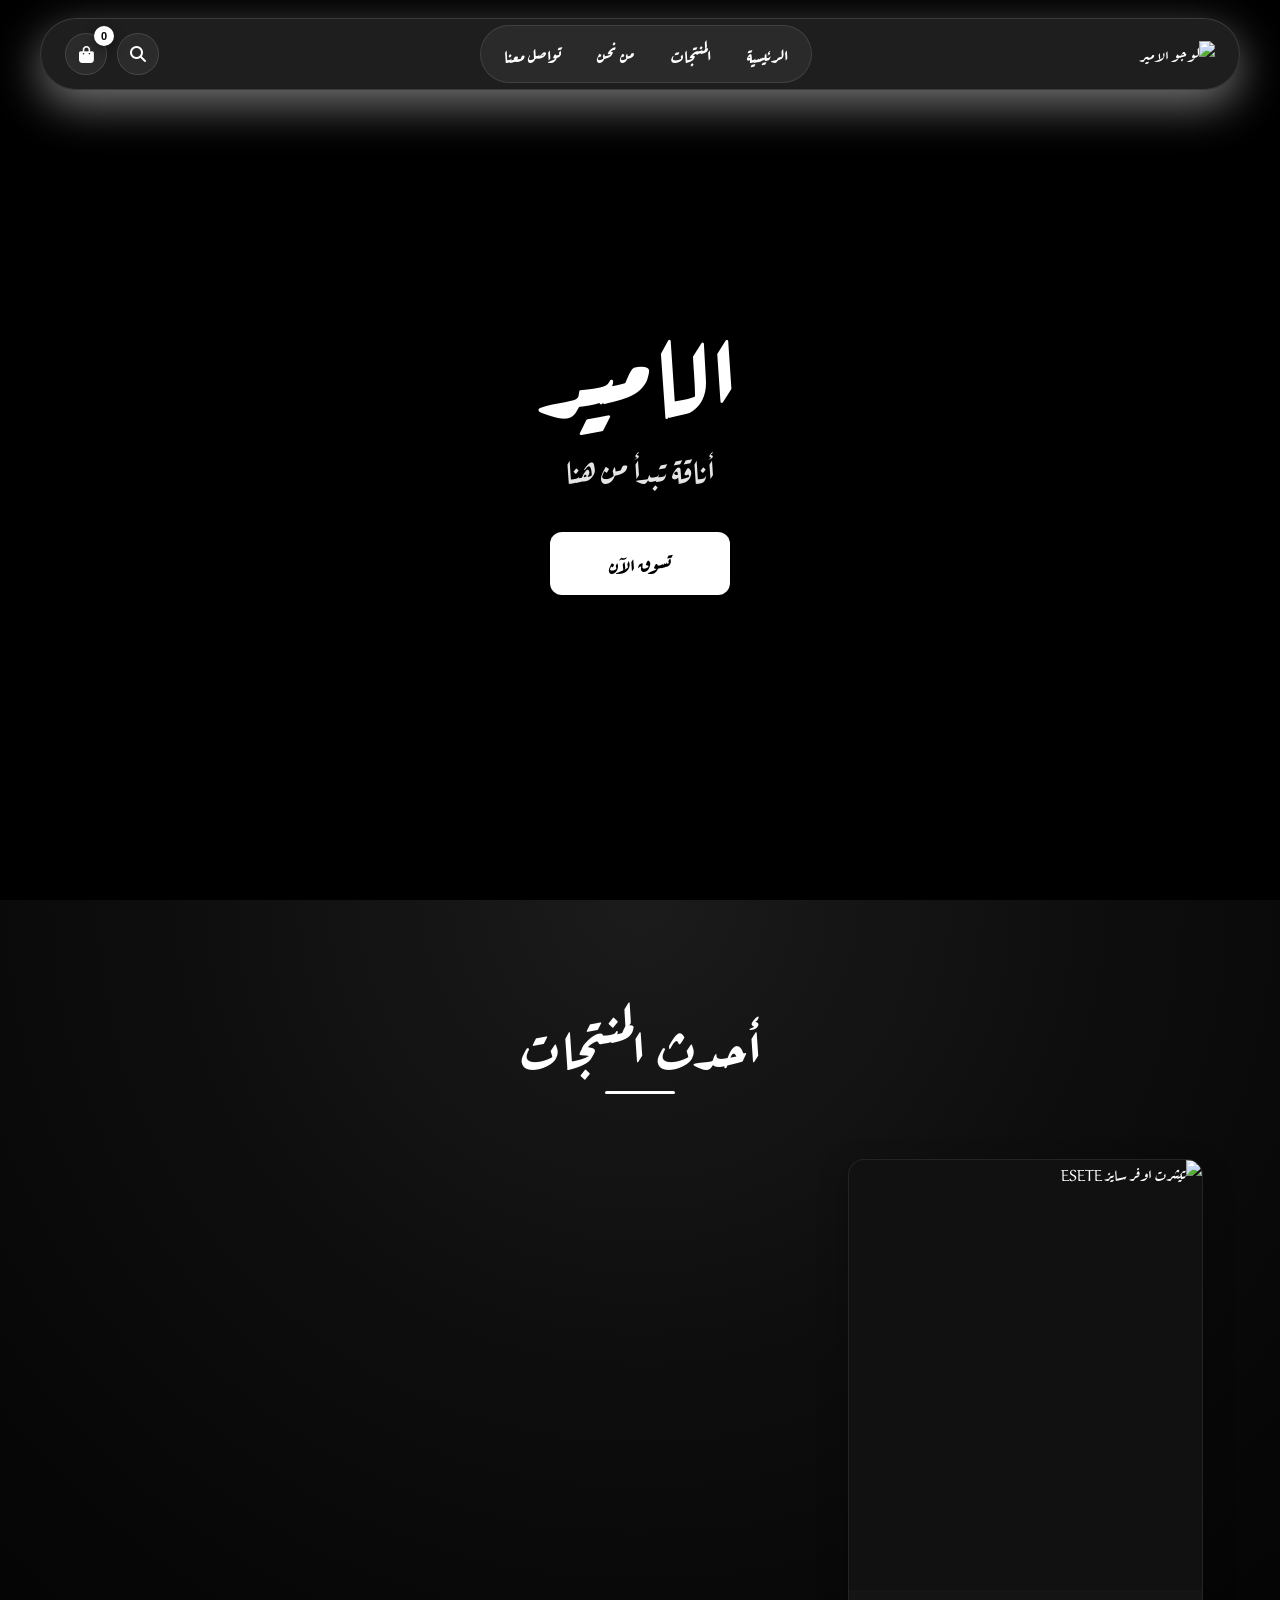
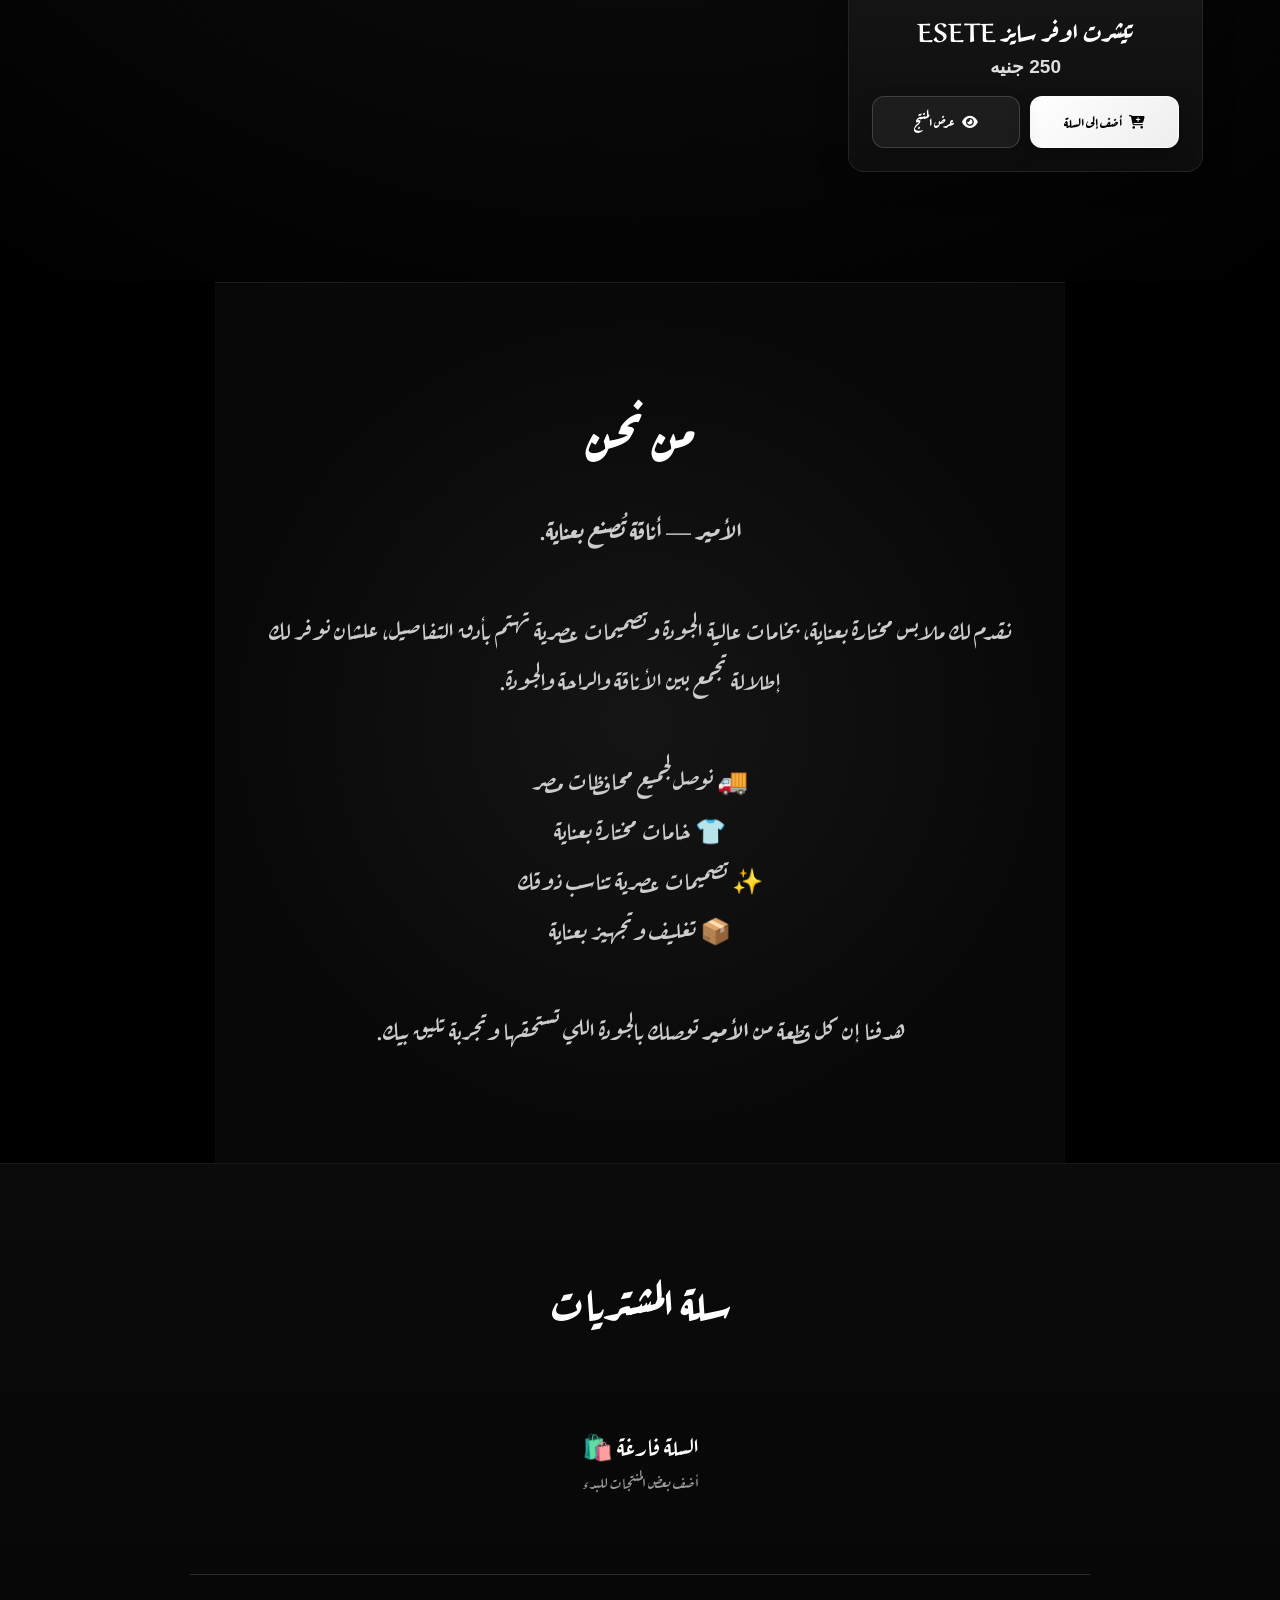
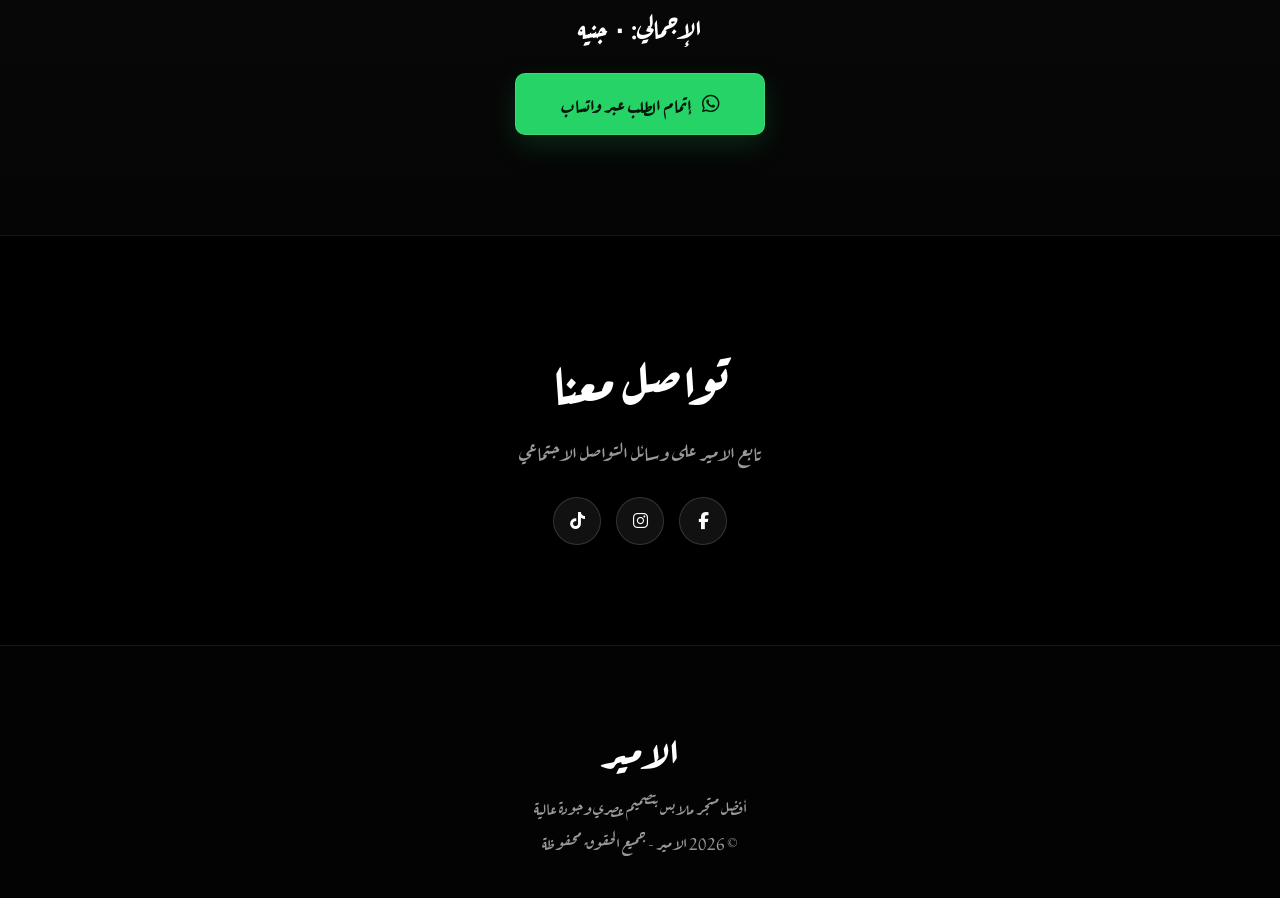
==== index.html @ 5ec3e388 "Add files via upload" ====
<!DOCTYPE html>
<html lang="ar" dir="rtl">

<head>

    <meta charset="UTF-8">

    <meta
        name="viewport"
        content="width=device-width, initial-scale=1.0"
    >

    <meta
        name="description"
        content="الامير - متجر ملابس عصري بجودة عالية"
    >

    <meta
        name="theme-color"
        content="#080808"
    >

    <title>الامير | متجر الملابس</title>


    <!-- ==================================================
         GOOGLE FONT
    =================================================== -->

    <link rel="preconnect" href="https://fonts.googleapis.com">

    <link
        rel="preconnect"
        href="https://fonts.gstatic.com"
        crossorigin
    >

    <link
        href="https://fonts.googleapis.com/css2?family=Aref+Ruqaa:wght@400;700&display=swap"
        rel="stylesheet"
    >


    <!-- ==================================================
         FONT AWESOME
    =================================================== -->

    <link
        rel="stylesheet"
        href="https://cdnjs.cloudflare.com/ajax/libs/font-awesome/6.5.2/css/all.min.css"
    >


    <!-- ==================================================
         CSS
    =================================================== -->

    <link
        rel="stylesheet"
        href="style.css"
    >


    <!-- ==================================================
         MODERN ENHANCEMENTS
    =================================================== -->

    <style>

        :root {
            scroll-behavior: smooth;
        }


        body {
            overflow-x: hidden;
        }


        /* ==================================================
           PRODUCT CARD
        ================================================== */

        .product-card {
            position: relative;
            overflow: hidden;

            transition:
                transform .25s ease,
                box-shadow .25s ease;
        }


        .product-card:hover {
            transform: translateY(-6px);

            box-shadow:
                0 14px 35px rgba(0, 0, 0, .16);
        }


        .product-card img {
            transition:
                transform .35s ease;
        }


        .product-card:hover img {
            transform: scale(1.035);
        }


        /* ==================================================
           PRODUCT ACTIONS
        ================================================== */

        .product-actions {

            display: flex;

            gap: 10px;

            width: 100%;

            margin-top: 15px;

        }


        .product-actions button,
        .product-actions a {

            flex: 1;

            min-width: 0;

            height: 46px;

            display: flex;

            align-items: center;

            justify-content: center;

            gap: 7px;

            border-radius: 12px;

            font-family: inherit;

            font-size: 14px;

            font-weight: 700;

            text-decoration: none;

            cursor: pointer;

            transition:
                transform .2s ease,
                box-shadow .2s ease,
                background .2s ease;

        }


        /* ==================================================
           ADD TO CART
        ================================================== */

        .add-product-btn {

            border: none;

            background: #0b0b0b;

            color: #fff;

        }


        .add-product-btn:hover {

            background: #222;

            transform: translateY(-2px);

            box-shadow:
                0 8px 20px rgba(0, 0, 0, .18);

        }


        /* ==================================================
           VIEW PRODUCT
        ================================================== */

        .view-product-btn {

            background: #f4f4f4;

            color: #111;

            border: 1px solid #ddd;

        }


        .view-product-btn:hover {

            background: #e9e9e9;

            transform: translateY(-2px);

            box-shadow:
                0 8px 20px rgba(0, 0, 0, .10);

        }


        /* ==================================================
           ACTIVE
        ================================================== */

        .product-actions button:active,
        .product-actions a:active {

            transform: scale(.97);

        }


        /* ==================================================
           CHECKOUT
        ================================================== */

        .checkout-btn {

            cursor: pointer;

            transition:
                transform .2s ease,
                filter .2s ease,
                box-shadow .2s ease;

        }


        .checkout-btn:hover {

            transform: translateY(-2px);

            filter: brightness(1.05);

        }


        .cart-section {

            scroll-margin-top: 90px;

        }


        /* ==================================================
           MOBILE
        ================================================== */

        @media (max-width: 700px) {

            header {

                gap: 10px;

            }


            nav {

                gap: 10px;

            }


            .product-grid {

                grid-template-columns:
                    repeat(2, minmax(0, 1fr));

            }

        }


        @media (max-width: 480px) {

            .product-grid {

                grid-template-columns: 1fr;

            }


            .product-actions {

                gap: 7px;

            }


            .product-actions button,
            .product-actions a {

                height: 43px;

                font-size: 12px;

                border-radius: 10px;

                gap: 5px;

            }

        }

    </style>

</head>


<body>


    <!-- ==================================================
         NAVBAR
    =================================================== -->

    <header>


        <!-- LOGO -->

        <div class="logo">

            <a href="index.html">

                <img
                    src="images/photo_2026-08-23_02-54-05-removebg-preview.png"
                    alt="لوجو الامير"
                >

            </a>

        </div>



        <!-- NAVIGATION -->

        <nav>

            <a href="index.html">
                الرئيسية
            </a>


            <a href="#products">
                المنتجات
            </a>


            <a href="#about">
                من نحن
            </a>


            <a href="#contact">
                تواصل معنا
            </a>

        </nav>



        <!-- ICONS -->

        <div class="icons">


            <!-- SEARCH -->

            <i
                class="fa-solid fa-magnifying-glass"
                id="searchIcon"
                title="بحث"
                role="button"
                tabindex="0"
            ></i>



            <!-- CART -->

            <div
                class="cart"
                id="cartIcon"
                title="سلة المشتريات"
            >

                <i class="fa-solid fa-bag-shopping"></i>

                <span id="count">
                    0
                </span>

            </div>


        </div>


    </header>



    <!-- ==================================================
         HERO
    =================================================== -->

    <section class="hero">

    <video autoplay muted loop playsinline class="hero-video">
        <!-- تم تغيير مسار الصورة إلى ملف فيديو حقيقي بصيغة mp4 -->
        <source src="assets/video/camal.mp4" type="video/mp4">
        متصفحك لا يدعم تشغيل الفيديو.
    </video>

    <div class="overlay"></div>

    <div class="hero-content">
        <h1>الامير</h1>
        <p>أناقة تبدأ من هنا</p>
        <a href="#products" id="shopBtn">تسوق الآن</a>
    </div>

</section>



    <!-- ==================================================
         PRODUCTS
    =================================================== -->

    <section
        id="products"
        class="products"
    >


        <h2>
            أحدث المنتجات
        </h2>



        <div class="product-grid">



            <!-- ==================================================
                 PRODUCT 1
            =================================================== -->

            <div
                class="product-card"
                data-product="1"
            >

                <img
                    src="images/me/photo_1_2026-08-23_13-13-40.jpg"
                    alt="تيشرت اوفر سايز ESETE "
                    loading="lazy"
                >


                <div class="product-info">


                    <h3>
                        تيشرت اوفر سايز ESETE
                    </h3>


                    <p class="price">
                        250 جنيه
                    </p>



                    <div class="product-actions">


                        <!-- ADD TO CART -->

                        <button
                            type="button"
                            class="add-product-btn"
                            data-product="1"
                        >

                            <i
                                class="fa-solid fa-cart-plus"
                            ></i>

                            أضف إلى السلة

                        </button>



                        <!-- VIEW PRODUCT -->

                        <a
                            href="product1.html?product=1"
                            class="view-product-btn"
                        >

                            <i
                                class="fa-solid fa-eye"
                            ></i>

                            عرض المنتج

                        </a>


                    </div>


                </div>


            </div>

            


                </div>


            </div>


        </div>


    </section>



    <!-- ==================================================
         ABOUT
    =================================================== -->

   

        <div class="about-content">


<section class="about-section" id="about">

    <div class="about-content">

        <h2>من نحن</h2>

        <p>
            <strong>الأمير — أناقة تُصنع بعناية.</strong>
            <br><br>

            نقدم لك ملابس مختارة بعناية، بخامات عالية الجودة
            وتصميمات عصرية تهتم بأدق التفاصيل، علشان نوفر لك
            إطلالة تجمع بين الأناقة والراحة والجودة.
            <br><br>

            🚚 نوصل لجميع محافظات مصر
            <br>
            👕 خامات مختارة بعناية
            <br>
            ✨ تصميمات عصرية تناسب ذوقك
            <br>
            📦 تغليف وتجهيز بعناية
            <br><br>

            هدفنا إن كل قطعة من <strong>الأمير</strong>
            توصلك بالجودة اللي تستحقها وتجربة تليق بيك.
        </p>

    </div>

</section>
        </div>


    </section>



    <!-- ==================================================
         CART
    =================================================== -->

    <section class="cart-section">


        <h2>
            سلة المشتريات
        </h2>


        <div id="cart-items"></div>



        <div class="cart-total">


            <h3>

                الإجمالي:

                <span id="total-price">
                    0
                </span>

                جنيه

            </h3>



            <button
                type="button"
                class="checkout-btn"
                id="checkoutWhatsapp"
            >

                <i
                    class="fa-brands fa-whatsapp"
                ></i>

                إتمام الطلب عبر واتساب

            </button>


        </div>


    </section>



    <!-- ==================================================
         CONTACT
    =================================================== -->

    <section
        id="contact"
        class="contact-section"
    >


        <h2>
            تواصل معنا
        </h2>


        <p>
            تابع الامير على وسائل التواصل الاجتماعي
        </p>



        <div class="social-links">


            <!-- FACEBOOK -->

            <a
                href="https://www.facebook.com/share/1AvV5Lpdi6/?mibextid=wwXIfr"
                target="_blank"
                rel="noopener noreferrer"
                aria-label="Facebook"
            >

                <i
                    class="fa-brands fa-facebook-f"
                ></i>

            </a>



            <!-- INSTAGRAM -->

            <a
                href="https://www.instagram.com/elamir.eg?igsi=MW84dXJ5YW5od2dqZQ%3D%3D&utm_source=qr"
                target="_blank"
                rel="noopener noreferrer"
                aria-label="Instagram"
            >

                <i
                    class="fa-brands fa-instagram"
                ></i>

            </a>



            <!-- TIKTOK -->

            <a
                href="https://www.tiktok.com/@prova_store"
                target="_blank"
                rel="noopener noreferrer"
                aria-label="TikTok"
            >

                <i
                    class="fa-brands fa-tiktok"
                ></i>

            </a>


        </div>


    </section>



    <!-- ==================================================
         FOOTER
    =================================================== -->

    <footer>


        <h3>
            الامير
        </h3>


        <p>
            أفضل متجر ملابس بتصميم عصري وجودة عالية
        </p>


        <p>
            © 2026 الامير - جميع الحقوق محفوظة
        </p>


    </footer>



    <!-- ==================================================
         JAVASCRIPT
    =================================================== -->

    <script src="./script.js"></script>


</body>

</html>
---- style.css ----
/* =========================================================
   الامير | متجر الملابس
   Modern Black Luxury Store - 2026
========================================================= */

@import url('https://fonts.googleapis.com/css2?family=Aref+Ruqaa:wght@400;700&display=swap');


/* =========================================================
   ROOT
========================================================= */

:root {
    --black: #000000;
    --black-2: #080808;
    --black-3: #0d0d0d;
    --black-4: #111111;
    --black-5: #1b1b1b;

    --white: #ffffff;
    --white-soft: #e5e5e5;
    --white-light: #f5f5f5;

    --gray: #999999;
    --gray-light: #bbbbbb;
    --gray-dark: #555555;

    --border-light: rgba(255, 255, 255, 0.08);
    --border-medium: rgba(255, 255, 255, 0.13);
    --border-strong: rgba(255, 255, 255, 0.25);

    --green: #25d366;
    --green-dark: #1ebe5d;

    --transition: 0.3s ease;
}


/* =========================================================
   RESET
========================================================= */

* {
    margin: 0;
    padding: 0;
    box-sizing: border-box;
}

html {
    scroll-behavior: smooth;
    scroll-padding-top: 110px;
}

body {
    direction: rtl;

    min-width: 320px;
    min-height: 100vh;

    overflow-x: hidden;

    background: var(--black);
    color: var(--white);

    font-family: "Aref Ruqaa", serif;
}

img,
video {
    display: block;
    max-width: 100%;
}

button,
input,
select,
textarea,
a {
    font: inherit;
    -webkit-tap-highlight-color: transparent;
}

button {
    border: none;
    background: transparent;
    color: inherit;
    cursor: pointer;
}

a {
    color: inherit;
    text-decoration: none;
}

button:focus-visible,
a:focus-visible,
input:focus-visible {
    outline: 2px solid var(--white);
    outline-offset: 3px;
}


/* =========================================================
   SELECTION
========================================================= */

::selection {
    background: var(--white);
    color: var(--black);
}


/* =========================================================
   SCROLLBAR
========================================================= */

::-webkit-scrollbar {
    width: 8px;
}

::-webkit-scrollbar-track {
    background: var(--black);
}

::-webkit-scrollbar-thumb {
    background: var(--gray-dark);
    border-radius: 20px;
}

::-webkit-scrollbar-thumb:hover {
    background: #888;
}


/* =========================================================
   NAVBAR
========================================================= */

header {
    position: fixed;

    top: 18px;
    right: 50%;

    width: min(94%, 1200px);
    height: 72px;

    z-index: 1000;

    display: flex;
    align-items: center;
    justify-content: space-between;

    padding: 0 24px;

    background: rgba(68, 68, 68, 0.452);

    border: 1px solid rgba(255, 255, 255, 0.13);

    border-radius: 50px;

    backdrop-filter: blur(20px);
    -webkit-backdrop-filter: blur(20px);

    box-shadow:
        0 15px 45px rgba(255, 255, 255, 0.45);

    transform: translateX(50%);

    transition:
        background var(--transition),
        box-shadow var(--transition),
        border-color var(--transition);
}

header:hover {
    background: rgba(8, 8, 8, 0.86);
    border-color: rgba(255, 255, 255, 0.18);
}


/* =========================================================
   LOGO
========================================================= */

.logo {
    display: flex;
    align-items: center;
    justify-content: center;

    flex-shrink: 0;
}

.logo a {
    display: flex;
    align-items: center;
    justify-content: center;
}

.logo img {
    width: 82px;
    max-height: 58px;

    object-fit: contain;

    transition:
        transform var(--transition),
        opacity var(--transition);
}

.logo img:hover {
    transform: scale(1.08);
    opacity: 0.9;
}


/* =========================================================
   NAVIGATION
========================================================= */

nav {
    display: flex;
    align-items: center;
    justify-content: center;

    gap: 4px;

    padding: 5px 7px;

    background: rgba(255, 255, 255, 0.055);

    border: 1px solid rgba(255, 255, 255, 0.1);

    border-radius: 40px;
}

nav a {
    display: flex;
    align-items: center;
    justify-content: center;

    padding: 9px 16px;

    color: var(--white);

    font-size: 18px;
    font-weight: 700;

    white-space: nowrap;

    border-radius: 30px;

    transition:
        background var(--transition),
        color var(--transition),
        transform var(--transition);
}

nav a:hover {
    background: var(--white);
    color: var(--black);

    transform: translateY(-1px);
}


/* =========================================================
   HEADER ICONS
========================================================= */

.icons {
    display: flex;
    align-items: center;

    gap: 10px;

    flex-shrink: 0;
}


/* Search icon from HTML */

#searchIcon {
    position: relative;

    width: 42px;
    height: 42px;

    display: flex;
    align-items: center;
    justify-content: center;

    background: rgba(255, 255, 255, 0.06);

    color: var(--white);

    border: 1px solid var(--border-medium);

    border-radius: 50%;

    cursor: pointer;

    transition:
        background var(--transition),
        color var(--transition),
        transform var(--transition),
        border-color var(--transition);
}

#searchIcon:hover {
    background: var(--white);
    color: var(--black);

    border-color: var(--white);

    transform: translateY(-2px);
}


/* Cart */

.cart {
    position: relative;

    width: 42px;
    height: 42px;

    display: flex;
    align-items: center;
    justify-content: center;

    background: rgba(255, 255, 255, 0.06);

    color: var(--white);

    border: 1px solid var(--border-medium);

    border-radius: 50%;

    cursor: pointer;

    transition:
        background var(--transition),
        color var(--transition),
        transform var(--transition),
        border-color var(--transition);
}

.cart:hover {
    background: var(--white);
    color: var(--black);

    border-color: var(--white);

    transform: translateY(-2px);
}

#searchIcon i,
.cart i {
    font-size: 17px;
}


/* =========================================================
   CART COUNT
========================================================= */

#count {
    position: absolute;

    top: -8px;
    right: -8px;

    min-width: 20px;
    height: 20px;

    padding: 0 5px;

    display: flex;
    align-items: center;
    justify-content: center;

    background: var(--white);
    color: var(--black);

    border-radius: 50%;

    font-family: Arial, sans-serif;

    font-size: 11px;
    font-weight: 700;

    line-height: 1;

    box-shadow:
        0 4px 12px rgba(0, 0, 0, 0.4);
}


/* =========================================================
   HERO
========================================================= */

.hero {
    position: relative;

    width: 100%;
    height: 100vh;

    min-height: 650px;

    overflow: hidden;

    display: flex;
    align-items: center;
    justify-content: center;

    text-align: center;

    background: var(--black);
}


/* =========================================================
   HERO VIDEO
========================================================= */

.hero-video {
    position: absolute;

    inset: 0;

    width: 100%;
    height: 100%;

    object-fit: cover;

    z-index: 0;
}


/* =========================================================
   HERO OVERLAY
========================================================= */

.overlay {
    position: absolute;

    inset: 0;

    z-index: 1;

    background:
        linear-gradient(
            to bottom,
            rgba(0, 0, 0, 0.25) 0%,
            rgba(0, 0, 0, 0.45) 45%,
            rgba(0, 0, 0, 0.94) 100%
        );
}


/* =========================================================
   HERO CONTENT
========================================================= */

.hero-content {
    position: relative;

    z-index: 2;

    width: min(90%, 900px);

    padding: 20px;

    animation:
        heroFade 1.2s ease both;
}

.hero-content h1 {
    margin-bottom: 20px;

    color: var(--white);

    font-size: clamp(65px, 9vw, 130px);

    line-height: 1;

    font-weight: 700;

    letter-spacing: 3px;

    text-shadow:
        0 7px 35px rgba(0, 0, 0, 0.9);
}

.hero-content p {
    margin-bottom: 38px;

    color: var(--white-soft);

    font-size: clamp(22px, 3vw, 34px);
}


/* =========================================================
   SHOP BUTTON
========================================================= */

#shopBtn {
    display: inline-flex;
    align-items: center;
    justify-content: center;

    min-width: 180px;

    padding: 15px 45px;

    background: var(--white);
    color: var(--black);

    border-radius: 12px;

    font-size: 21px;
    font-weight: 700;

    box-shadow:
        0 12px 35px rgba(0, 0, 0, 0.4);

    transition:
        transform var(--transition),
        background var(--transition),
        color var(--transition),
        box-shadow var(--transition);
}

#shopBtn:hover {
    transform: translateY(-4px);

    background: var(--black-5);
    color: var(--white);

    box-shadow:
        0 18px 40px rgba(0, 0, 0, 0.55);
}

#shopBtn:active {
    transform: scale(0.96);
}


/* =========================================================
   PRODUCTS SECTION
========================================================= */

.products {
    padding: 110px 6%;

    background:
        radial-gradient(
            circle at top,
            #1b1b1b 0%,
            var(--black-3) 42%,
            var(--black) 100%
        );
}

.products h2 {
    position: relative;

    margin-bottom: 65px;

    text-align: center;

    color: var(--white);

    font-size: clamp(35px, 5vw, 55px);

    line-height: 1.2;
}

.products h2::after {
    content: "";

    display: block;

    width: 70px;
    height: 3px;

    margin: 15px auto 0;

    background: var(--white);

    border-radius: 10px;
}


/* =========================================================
   PRODUCT GRID
========================================================= */

.product-grid {
    width: 100%;
    max-width: 1400px;

    margin: 0 auto;

    display: grid;

    grid-template-columns:
        repeat(3, minmax(0, 1fr));

    gap: 30px;
}


/* =========================================================
   PRODUCT CARD
========================================================= */

.product-card {
    position: relative;

    min-width: 0;

    overflow: hidden;

    isolation: isolate;

    background: var(--black-4);

    border: 1px solid var(--border-light);

    border-radius: 16px;

    box-shadow:
        0 10px 30px rgba(0, 0, 0, 0.3);

    transition:
        transform 0.4s ease,
        border-color 0.4s ease,
        box-shadow 0.4s ease;
}

.product-card:hover {
    transform: translateY(-9px);

    border-color: var(--border-strong);

    box-shadow:
        0 22px 55px rgba(0, 0, 0, 0.58);
}


/* Card border glow */

.product-card::after {
    content: "";

    position: absolute;

    inset: 0;

    z-index: 4;

    border-radius: inherit;

    pointer-events: none;

    opacity: 0;

    box-shadow:
        inset 0 0 0 1px rgba(255, 255, 255, 0.16);

    transition: opacity var(--transition);
}

.product-card:hover::after {
    opacity: 1;
}


/* =========================================================
   PRODUCT IMAGE
========================================================= */

.product-card > img {
    width: 100%;
    height: 430px;

    object-fit: cover;

    transition:
        transform 0.6s ease,
        filter 0.6s ease;
}

.product-card:hover > img {
    transform: scale(1.055);

    filter: brightness(0.87);
}


/* =========================================================
   PRODUCT INFO
========================================================= */

.product-info {
    position: relative;

    z-index: 5;

    padding: 23px;

    text-align: center;

    background:
        linear-gradient(
            to bottom,
            #151515,
            #0d0d0d
        );
}

.product-info h3 {
    margin-bottom: 8px;

    color: var(--white);

    font-size: 26px;

    line-height: 1.3;
}

.price {
    margin-bottom: 18px;

    color: #dddddd;

    font-family: Arial, sans-serif;

    font-size: 19px;
    font-weight: 700;
}


/* =========================================================
   PRODUCT ACTIONS
   NEW HTML
   زر أضف للسلة + زر عرض المنتج
========================================================= */

.product-actions {
    width: 100%;

    display: flex;
    align-items: stretch;

    gap: 10px;

    margin-top: 12px;
}


/* =========================================================
   BOTH PRODUCT BUTTONS
========================================================= */

.product-actions button,
.product-actions a {
    position: relative;

    flex: 1;

    min-width: 0;
    min-height: 52px;

    display: flex;
    align-items: center;
    justify-content: center;

    gap: 7px;

    padding: 10px 12px;

    overflow: hidden;

    border-radius: 11px;

    font-size: 16px;
    font-weight: 700;

    cursor: pointer;

    transition:
        transform 0.25s ease,
        background 0.25s ease,
        color 0.25s ease,
        border-color 0.25s ease,
        box-shadow 0.25s ease;
}


/* =========================================================
   ADD TO CART BUTTON
========================================================= */

.product-actions .add-product-btn {
    background:
        linear-gradient(
            135deg,
            #ffffff,
            #eeeeee
        );

    color: var(--black);

    border: 1px solid rgba(255, 255, 255, 0.75);

    box-shadow:
        0 7px 20px rgba(0, 0, 0, 0.3);
}

.product-actions .add-product-btn:hover {
    background:
        linear-gradient(
            135deg,
            #1e1e1e,
            #080808
        );

    color: var(--white);

    border-color:
        rgba(255, 255, 255, 0.5);

    transform: translateY(-3px);

    box-shadow:
        0 12px 28px rgba(0, 0, 0, 0.5);
}

.product-actions .add-product-btn:active {
    transform: scale(0.97);
}

.product-actions .add-product-btn i {
    transition:
        transform 0.25s ease;
}

.product-actions .add-product-btn:hover i {
    transform:
        scale(1.1)
        translateX(-2px);
}


/* =========================================================
   VIEW PRODUCT BUTTON
========================================================= */

.product-actions .view-product-btn {
    background:
        rgba(255, 255, 255, 0.055);

    color: var(--white);

    border:
        1px solid rgba(255, 255, 255, 0.16);

    box-shadow:
        0 7px 20px rgba(0, 0, 0, 0.2);
}

.product-actions .view-product-btn:hover {
    background: var(--white);

    color: var(--black);

    border-color: var(--white);

    transform: translateY(-3px);

    box-shadow:
        0 12px 28px rgba(0, 0, 0, 0.35);
}

.product-actions .view-product-btn:active {
    transform: scale(0.97);
}

.product-actions .view-product-btn i {
    transition:
        transform 0.25s ease;
}

.product-actions .view-product-btn:hover i {
    transform: scale(1.1);
}


/* =========================================================
   CART SECTION
========================================================= */

.cart-section {
    padding: 100px 6%;

    background:
        linear-gradient(
            180deg,
            #0b0b0b,
            #050505
        );

    border-top:
        1px solid var(--border-light);

    scroll-margin-top: 90px;
}

.cart-section h2 {
    margin-bottom: 45px;

    text-align: center;

    color: var(--white);

    font-size: 45px;
}

#cart-items {
    width: 100%;
    max-width: 900px;

    min-height: 80px;

    margin: 0 auto;

    padding: 10px;
}


/* =========================================================
   CART ITEM
========================================================= */

.cart-item {
    display: flex;
    align-items: center;
    justify-content: space-between;

    gap: 20px;

    padding: 15px;
    margin-bottom: 15px;

    background: var(--black-4);

    border:
        1px solid var(--border-light);

    border-radius: 12px;

    box-shadow:
        0 5px 20px rgba(0, 0, 0, 0.3);

    transition:
        border-color var(--transition),
        transform var(--transition);
}

.cart-item:hover {
    border-color: rgba(255, 255, 255, 0.16);
}


/* =========================================================
   CART PRODUCT
========================================================= */

.cart-product {
    display: flex;
    align-items: center;

    gap: 15px;

    min-width: 0;
}

.cart-product img {
    flex-shrink: 0;

    width: 75px;
    height: 75px;

    object-fit: cover;

    border-radius: 9px;

    border:
        1px solid rgba(255, 255, 255, 0.08);
}

.cart-product h3 {
    margin-bottom: 5px;

    color: var(--white);

    font-size: 20px;
}

.cart-product p {
    color: var(--gray-light);

    font-family: Arial, sans-serif;
}


/* =========================================================
   CART CONTROLS
========================================================= */

.cart-controls {
    display: flex;
    align-items: center;

    gap: 10px;

    flex-shrink: 0;
}

.quantity-btn,
.remove-btn {
    display: flex;
    align-items: center;
    justify-content: center;

    cursor: pointer;

    transition:
        background var(--transition),
        color var(--transition),
        transform var(--transition);
}


/* =========================================================
   QUANTITY BUTTON
========================================================= */

.quantity-btn {
    width: 32px;
    height: 32px;

    background: var(--white);

    color: var(--black);

    border-radius: 7px;

    font-family: Arial, sans-serif;

    font-size: 18px;
    font-weight: 700;
}

.quantity-btn:hover {
    background: #cccccc;
}

.quantity-btn:active {
    transform: scale(0.9);
}


/* =========================================================
   QUANTITY NUMBER
========================================================= */

.cart-controls span {
    min-width: 25px;

    text-align: center;

    color: var(--white);

    font-family: Arial, sans-serif;
}


/* =========================================================
   REMOVE BUTTON
========================================================= */

.remove-btn {
    width: 35px;
    height: 35px;

    margin-right: 8px;

    background: #1c1c1c;

    color: var(--white);

    border-radius: 7px;
}

.remove-btn:hover {
    background: var(--white);

    color: var(--black);
}


/* =========================================================
   EMPTY CART
========================================================= */

.empty-cart {
    padding: 35px;

    text-align: center;

    color: var(--gray);
}

.empty-cart p {
    margin-bottom: 5px;

    color: var(--white);

    font-size: 25px;
}


/* =========================================================
   CART TOTAL
========================================================= */

.cart-total {
    width: 100%;
    max-width: 900px;

    margin: 35px auto 0;

    padding-top: 30px;

    text-align: center;

    border-top:
        1px solid rgba(255, 255, 255, 0.15);
}

.cart-total h3 {
    margin-bottom: 25px;

    color: var(--white);

    font-size: 27px;
}

#total-price {
    font-family: Arial, sans-serif;
}


/* =========================================================
   WHATSAPP CHECKOUT
========================================================= */

.checkout-btn {
    min-width: 250px;

    display: inline-flex;
    align-items: center;
    justify-content: center;

    gap: 10px;

    padding: 15px 35px;

    background: var(--green);

    color: #06170b;

    border:
        1px solid rgba(255, 255, 255, 0.12);

    border-radius: 10px;

    font-size: 19px;
    font-weight: 700;

    cursor: pointer;

    box-shadow:
        0 10px 28px rgba(37, 211, 102, 0.17);

    transition:
        transform var(--transition),
        background var(--transition),
        color var(--transition),
        box-shadow var(--transition);
}

.checkout-btn i {
    font-size: 20px;
}

.checkout-btn:hover {
    background: var(--green-dark);

    color: var(--white);

    transform: translateY(-3px);

    box-shadow:
        0 15px 35px rgba(37, 211, 102, 0.27);
}

.checkout-btn:active {
    transform: scale(0.97);
}


/* =========================================================
   SEARCH
========================================================= */

.search-box {
    position: fixed;

    inset: 0;

    z-index: 2000;

    display: flex;
    align-items: flex-start;
    justify-content: center;

    padding-top: 120px;

    background:
        rgba(0, 0, 0, 0.96);

    backdrop-filter: blur(12px);

    -webkit-backdrop-filter: blur(12px);
}

.search-inner {
    width: min(600px, 90%);

    display: flex;
    align-items: center;

    gap: 10px;
}

.search-inner input {
    flex: 1;

    width: 100%;
    height: 55px;

    padding: 0 20px;

    outline: none;

    background: var(--black-4);

    color: var(--white);

    border:
        1px solid #444;

    border-radius: 9px;

    font-size: 19px;
}

.search-inner input::placeholder {
    color: #888;
}

.search-inner input:focus {
    border-color: var(--white);
}


/* =========================================================
   CLOSE SEARCH
========================================================= */

#closeSearch {
    width: 55px;
    height: 55px;

    display: flex;
    align-items: center;
    justify-content: center;

    flex-shrink: 0;

    background: var(--white);

    color: var(--black);

    border-radius: 9px;

    font-size: 20px;

    cursor: pointer;

    transition:
        background var(--transition),
        color var(--transition),
        transform var(--transition);
}

#closeSearch:hover {
    background: #222;

    color: var(--white);

    transform: rotate(3deg);
}


/* =========================================================
   ABOUT
========================================================= */

.about-section {
    padding: 110px 6%;

    text-align: center;

    background:
        radial-gradient(
            circle at center,
            #151515,
            #080808 70%
        );

    border-top:
        1px solid var(--border-light);
}

.about-content {
    width: min(850px, 100%);

    margin: 0 auto;
}

.about-content h2 {
    margin-bottom: 25px;

    color: var(--white);

    font-size: clamp(38px, 5vw, 55px);
}

.about-content p {
    color: #ccc;

    font-size: clamp(19px, 2.5vw, 25px);

    line-height: 2;
}


/* =========================================================
   CONTACT
========================================================= */

.contact-section {
    padding: 100px 6%;

    text-align: center;

    background: var(--black);

    border-top:
        1px solid var(--border-light);
}

.contact-section h2 {
    margin-bottom: 15px;

    color: var(--white);

    font-size: clamp(38px, 5vw, 55px);
}

.contact-section > p {
    color: var(--gray);

    font-size: 20px;
}


/* =========================================================
   SOCIAL LINKS
========================================================= */

.social-links {
    display: flex;
    align-items: center;
    justify-content: center;

    gap: 15px;

    margin-top: 30px;
}

.social-links a {
    width: 48px;
    height: 48px;

    display: flex;
    align-items: center;
    justify-content: center;

    background: var(--black-4);

    color: var(--white);

    border:
        1px solid rgba(255, 255, 255, 0.15);

    border-radius: 50%;

    font-family: Arial, sans-serif;

    font-size: 17px;

    transition:
        background var(--transition),
        color var(--transition),
        transform var(--transition),
        border-color var(--transition);
}

.social-links a:hover {
    background: var(--white);

    color: var(--black);

    border-color: var(--white);

    transform: translateY(-5px);
}


/* =========================================================
   FOOTER
========================================================= */

footer {
    padding: 70px 20px 35px;

    text-align: center;

    background: #030303;

    border-top:
        1px solid var(--border-light);
}

footer h3 {
    margin-bottom: 12px;

    color: var(--white);

    font-size: 42px;
}

footer p {
    margin: 8px 0;

    color: var(--gray);

    font-size: 17px;
}


/* =========================================================
   ANIMATION
========================================================= */

@keyframes heroFade {

    from {
        opacity: 0;

        transform:
            translateY(35px);
    }

    to {
        opacity: 1;

        transform:
            translateY(0);
    }
}


/* =========================================================
   TABLET
========================================================= */

@media (max-width: 1000px) {

    header {
        width: 94%;

        padding: 0 20px;
    }

    nav {
        gap: 3px;
    }

    nav a {
        padding: 8px 12px;

        font-size: 16px;
    }

    .product-grid {
        grid-template-columns:
            repeat(2, minmax(0, 1fr));

        gap: 25px;
    }

    .product-card > img {
        height: 400px;
    }
}


/* =========================================================
   MOBILE
========================================================= */

@media (max-width: 700px) {

    header {
        top: 10px;

        width: 95%;
        height: 64px;

        padding: 0 12px;

        display: grid;

        grid-template-columns:
            auto minmax(0, 1fr) auto;

        gap: 8px;

        border-radius: 40px;
    }


    /* Logo */

    .logo img {
        width: 62px;

        max-height: 48px;
    }


    /* Navigation */

    nav {
        min-width: 0;

        overflow-x: auto;

        justify-content: flex-start;

        gap: 2px;

        padding: 4px;

        scrollbar-width: none;
    }

    nav::-webkit-scrollbar {
        display: none;
    }

    nav a {
        flex: 0 0 auto;

        padding: 7px 8px;

        font-size: 13px;
    }


    /* Icons */

    .icons {
        gap: 7px;
    }

    #searchIcon,
    .cart {
        width: 37px;
        height: 37px;
    }

    #searchIcon i,
    .cart i {
        font-size: 15px;
    }

    #count {
        top: -7px;
        right: -7px;

        min-width: 17px;
        height: 17px;

        font-size: 9px;
    }


    /* Hero */

    .hero {
        min-height: 600px;

        height: 100svh;
    }

    .hero-content {
        width: 95%;
    }

    .hero-content h1 {
        font-size: 70px;
    }

    .hero-content p {
        margin-bottom: 30px;

        font-size: 23px;
    }

    #shopBtn {
        padding: 13px 35px;

        font-size: 18px;
    }


    /* Products */

    .products {
        padding: 75px 18px;
    }

    .products h2 {
        margin-bottom: 40px;
    }

    .product-grid {
        grid-template-columns: 1fr;

        gap: 25px;
    }

    .product-card > img {
        height: 430px;
    }


    /* Product buttons */

    .product-actions {
        gap: 8px;
    }

    .product-actions button,
    .product-actions a {
        min-height: 50px;

        padding:
            9px 8px;

        font-size: 15px;

        border-radius: 10px;
    }


    /* Cart */

    .cart-section {
        padding: 70px 18px;
    }

    .cart-section h2 {
        font-size: 38px;
    }

    .cart-item {
        flex-direction: column;

        align-items: stretch;
    }

    .cart-product {
        width: 100%;
    }

    .cart-controls {
        justify-content: center;
    }

    .checkout-btn {
        width: 100%;

        max-width: 360px;

        min-width: 0;
    }


    /* About */

    .about-section {
        padding: 80px 18px;
    }


    /* Contact */

    .contact-section {
        padding: 75px 18px;
    }


    /* Footer */

    footer h3 {
        font-size: 35px;
    }
}


/* =========================================================
   SMALL MOBILE
========================================================= */

@media (max-width: 450px) {

    header {
        width: 96%;

        height: 60px;

        padding: 0 8px;
    }

    .logo img {
        width: 52px;
    }

    nav {
        gap: 1px;
    }

    nav a {
        padding: 6px 7px;

        font-size: 12px;
    }

    .icons {
        gap: 6px;
    }

    #searchIcon,
    .cart {
        width: 35px;
        height: 35px;
    }

    #searchIcon i,
    .cart i {
        font-size: 14px;
    }


    /* Hero */

    .hero {
        min-height: 560px;

        height: 100svh;
    }

    .hero-content h1 {
        font-size: 58px;
    }

    .hero-content p {
        font-size: 20px;
    }

    #shopBtn {
        min-width: 160px;

        padding: 12px 28px;

        font-size: 17px;
    }


    /* Products */

    .products {
        padding-left: 14px;
        padding-right: 14px;
    }

    .products h2 {
        font-size: 34px;
    }

    .product-card > img {
        height: 360px;
    }

    .product-info {
        padding: 20px 14px;
    }

    .product-info h3 {
        font-size: 23px;
    }

    .price {
        font-size: 17px;
    }


    /* Product buttons */

    .product-actions {
        gap: 6px;
    }

    .product-actions button,
    .product-actions a {
        min-height: 48px;

        padding:
            8px 5px;

        font-size: 13px;

        gap: 4px;

        border-radius: 9px;
    }

    .product-actions i {
        font-size: 13px;
    }


    /* Cart */

    .cart-product img {
        width: 65px;
        height: 65px;
    }

    .cart-product h3 {
        font-size: 18px;
    }


    /* Social */

    .social-links {
        gap: 10px;
    }
}


/* =========================================================
   VERY SMALL PHONES
========================================================= */

@media (max-width: 360px) {

    .product-actions button,
    .product-actions a {
        font-size: 12px;

        padding-left: 3px;
        padding-right: 3px;
    }

    .product-actions i {
        font-size: 12px;
    }

    nav a {
        font-size: 11px;

        padding:
            6px 5px;
    }
}


/* =========================================================
   REDUCED MOTION
========================================================= */

@media (prefers-reduced-motion: reduce) {

    html {
        scroll-behavior: auto;
    }

    *,
    *::before,
    *::after {
        animation-duration: 0.01ms !important;

        animation-iteration-count: 1 !important;

        transition-duration: 0.01ms !important;

        scroll-behavior: auto !important;
    }
}
/* =========================================================
   PRODUCT IMAGE HOVER SLIDER
========================================================= */

.product-card > img {
    cursor: pointer;

    transition:
        opacity 0.25s ease,
        transform 0.5s ease,
        filter 0.5s ease;
}

/* مؤشر صغير يوضح إن الصورة قابلة للتبديل */

.product-card .image-hint {
    position: absolute;

    top: 15px;
    left: 15px;

    z-index: 10;

    padding: 7px 11px;

    background: rgba(0, 0, 0, 0.65);

    color: #fff;

    border: 1px solid rgba(255, 255, 255, 0.15);

    border-radius: 20px;

    font-family: Arial, sans-serif;

    font-size: 11px;

    opacity: 0;

    pointer-events: none;

    transition: opacity 0.3s ease;
}

.product-card:hover .image-hint {
    opacity: 1;
}
/* =========================================================
   PRODUCT OPTIONS MODAL
========================================================= */

.product-options-modal {

    position: fixed;

    inset: 0;

    z-index: 5000;

    display: flex;

    align-items: center;
    justify-content: center;

    padding: 20px;

    background: rgba(0, 0, 0, 0.72);

    backdrop-filter: blur(8px);
    -webkit-backdrop-filter: blur(8px);

    opacity: 0;

    visibility: hidden;

    transition:
        opacity 0.2s ease,
        visibility 0.2s ease;

}


.product-options-modal.show {

    opacity: 1;

    visibility: visible;

}


/* =========================================================
   BOX
========================================================= */

.product-options-box {

    position: relative;

    width: min(430px, 100%);

    max-height: 90vh;

    overflow-y: auto;

    background:
        linear-gradient(
            145deg,
            #181818,
            #090909
        );

    border:
        1px solid rgba(255, 255, 255, 0.14);

    border-radius: 20px;

    box-shadow:
        0 30px 80px rgba(0, 0, 0, 0.7);

    transform:
        translateY(20px)
        scale(0.96);

    transition:
        transform 0.25s ease;

}


.product-options-modal.show
.product-options-box {

    transform:
        translateY(0)
        scale(1);

}


/* =========================================================
   CLOSE
========================================================= */

.product-options-close {

    position: absolute;

    top: 12px;
    left: 12px;

    z-index: 10;

    width: 36px;
    height: 36px;

    display: flex;

    align-items: center;
    justify-content: center;

    background: rgba(0, 0, 0, 0.65);

    color: #fff;

    border:
        1px solid rgba(255, 255, 255, 0.15);

    border-radius: 50%;

    font-family: Arial, sans-serif;

    font-size: 25px;

    line-height: 1;

    cursor: pointer;

    transition:
        background 0.2s ease,
        transform 0.2s ease;

}


.product-options-close:hover {

    background: #fff;

    color: #000;

    transform: rotate(90deg);

}


/* =========================================================
   IMAGE
========================================================= */

.product-options-image {

    width: 100%;

    height: 190px;

    overflow: hidden;

    background: #111;

}


.product-options-image img {

    width: 100%;
    height: 100%;

    object-fit: cover;

}


/* =========================================================
   CONTENT
========================================================= */

.product-options-content {

    padding: 22px;

    text-align: right;

}


.product-options-content h3 {

    margin-bottom: 5px;

    color: #fff;

    font-size: 27px;

}


.product-options-price {

    margin-bottom: 22px;

    color: #ccc;

    font-family: Arial, sans-serif;

    font-size: 17px;

    font-weight: 700;

}


/* =========================================================
   OPTION GROUP
========================================================= */

.option-group {

    margin-bottom: 20px;

}


.option-title {

    margin-bottom: 10px;

    color: #fff;

    font-size: 18px;

    font-weight: 700;

}


/* =========================================================
   COLORS
========================================================= */

.modal-color-options {

    display: flex;

    flex-wrap: wrap;

    gap: 8px;

}


.modal-color-option {

    display: flex;

    align-items: center;

    gap: 7px;

    padding: 7px 12px;

    background: #151515;

    color: #fff;

    border:
        1px solid rgba(255, 255, 255, 0.13);

    border-radius: 9px;

    cursor: pointer;

    font-size: 14px;

    transition:
        background 0.2s ease,
        border-color 0.2s ease,
        transform 0.2s ease;

}


.modal-color-option span {

    width: 19px;
    height: 19px;

    display: block;

    border-radius: 50%;

    border:
        1px solid rgba(255, 255, 255, 0.35);

}


.modal-color-option.active {

    background: #fff;

    color: #000;

    border-color: #fff;

}


.modal-color-option:hover {

    transform: translateY(-2px);

}


/* =========================================================
   SIZES
========================================================= */

.modal-size-options {

    display: flex;

    flex-wrap: wrap;

    gap: 8px;

}


.modal-size-option {

    min-width: 52px;

    height: 42px;

    padding: 0 13px;

    background: #151515;

    color: #fff;

    border:
        1px solid rgba(255, 255, 255, 0.15);

    border-radius: 9px;

    font-family: Arial, sans-serif;

    font-size: 14px;

    font-weight: 700;

    cursor: pointer;

    transition:
        background 0.2s ease,
        color 0.2s ease,
        border-color 0.2s ease,
        transform 0.2s ease;

}


.modal-size-option:hover {

    transform: translateY(-2px);

    border-color: #fff;

}


.modal-size-option.active {

    background: #fff;

    color: #000;

    border-color: #fff;

}


/* =========================================================
   ADD BUTTON
========================================================= */

.modal-add-to-cart {

    width: 100%;

    min-height: 52px;

    display: flex;

    align-items: center;
    justify-content: center;

    gap: 9px;

    margin-top: 8px;

    background: #fff;

    color: #000;

    border-radius: 11px;

    font-size: 17px;

    font-weight: 700;

    cursor: pointer;

    box-shadow:
        0 10px 25px rgba(0, 0, 0, 0.35);

    transition:
        transform 0.2s ease,
        background 0.2s ease;

}


.modal-add-to-cart:hover {

    background: #ddd;

    transform: translateY(-2px);

}


.modal-add-to-cart:disabled {

    cursor: default;

    opacity: 0.7;

}


/* =========================================================
   MOBILE
========================================================= */

@media (max-width: 500px) {

    .product-options-modal {

        align-items: flex-end;

        padding: 10px;

    }


    .product-options-box {

        width: 100%;

        max-height: 88vh;

        border-radius: 20px 20px 15px 15px;

    }


    .product-options-image {

        height: 150px;

    }


    .product-options-content {

        padding: 18px;

    }


    .product-options-content h3 {

        font-size: 23px;

    }


    .option-title {

        font-size: 16px;

    }


    .modal-add-to-cart {

        min-height: 50px;

        font-size: 16px;

    }

}
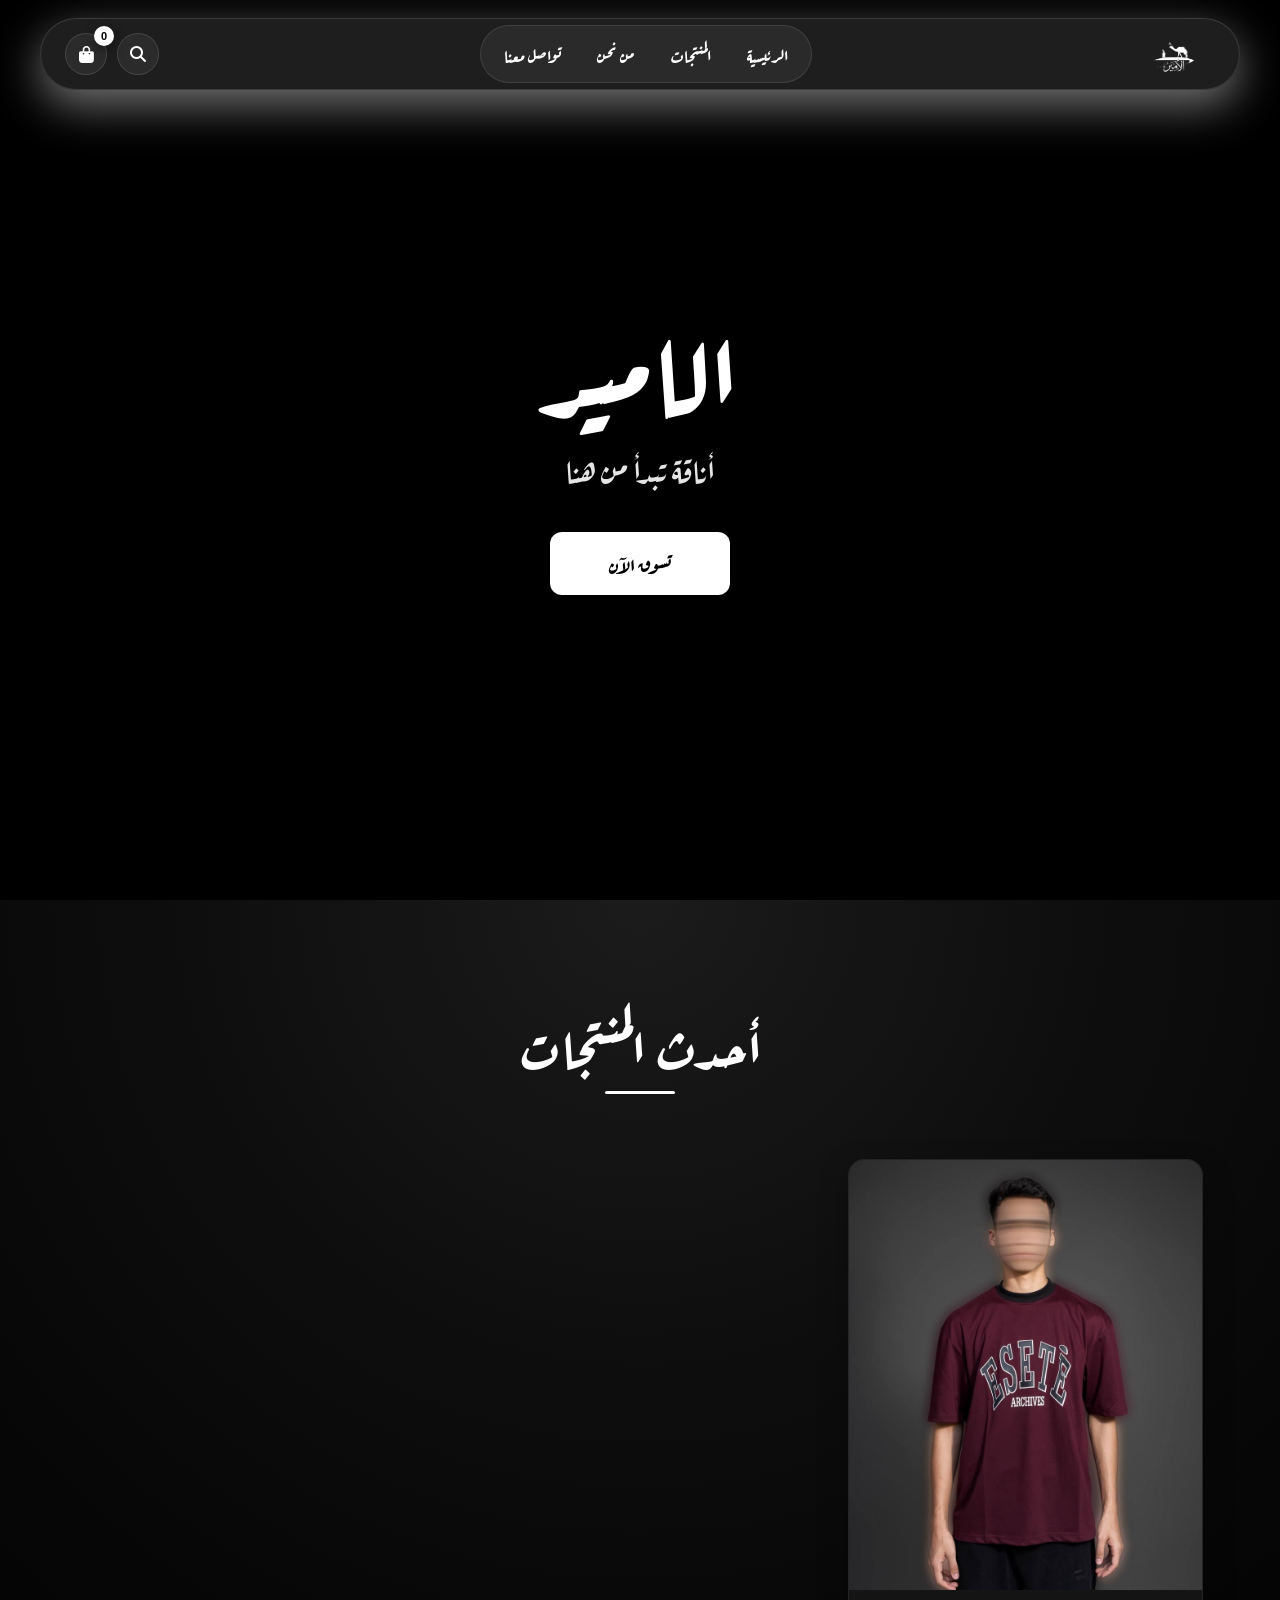
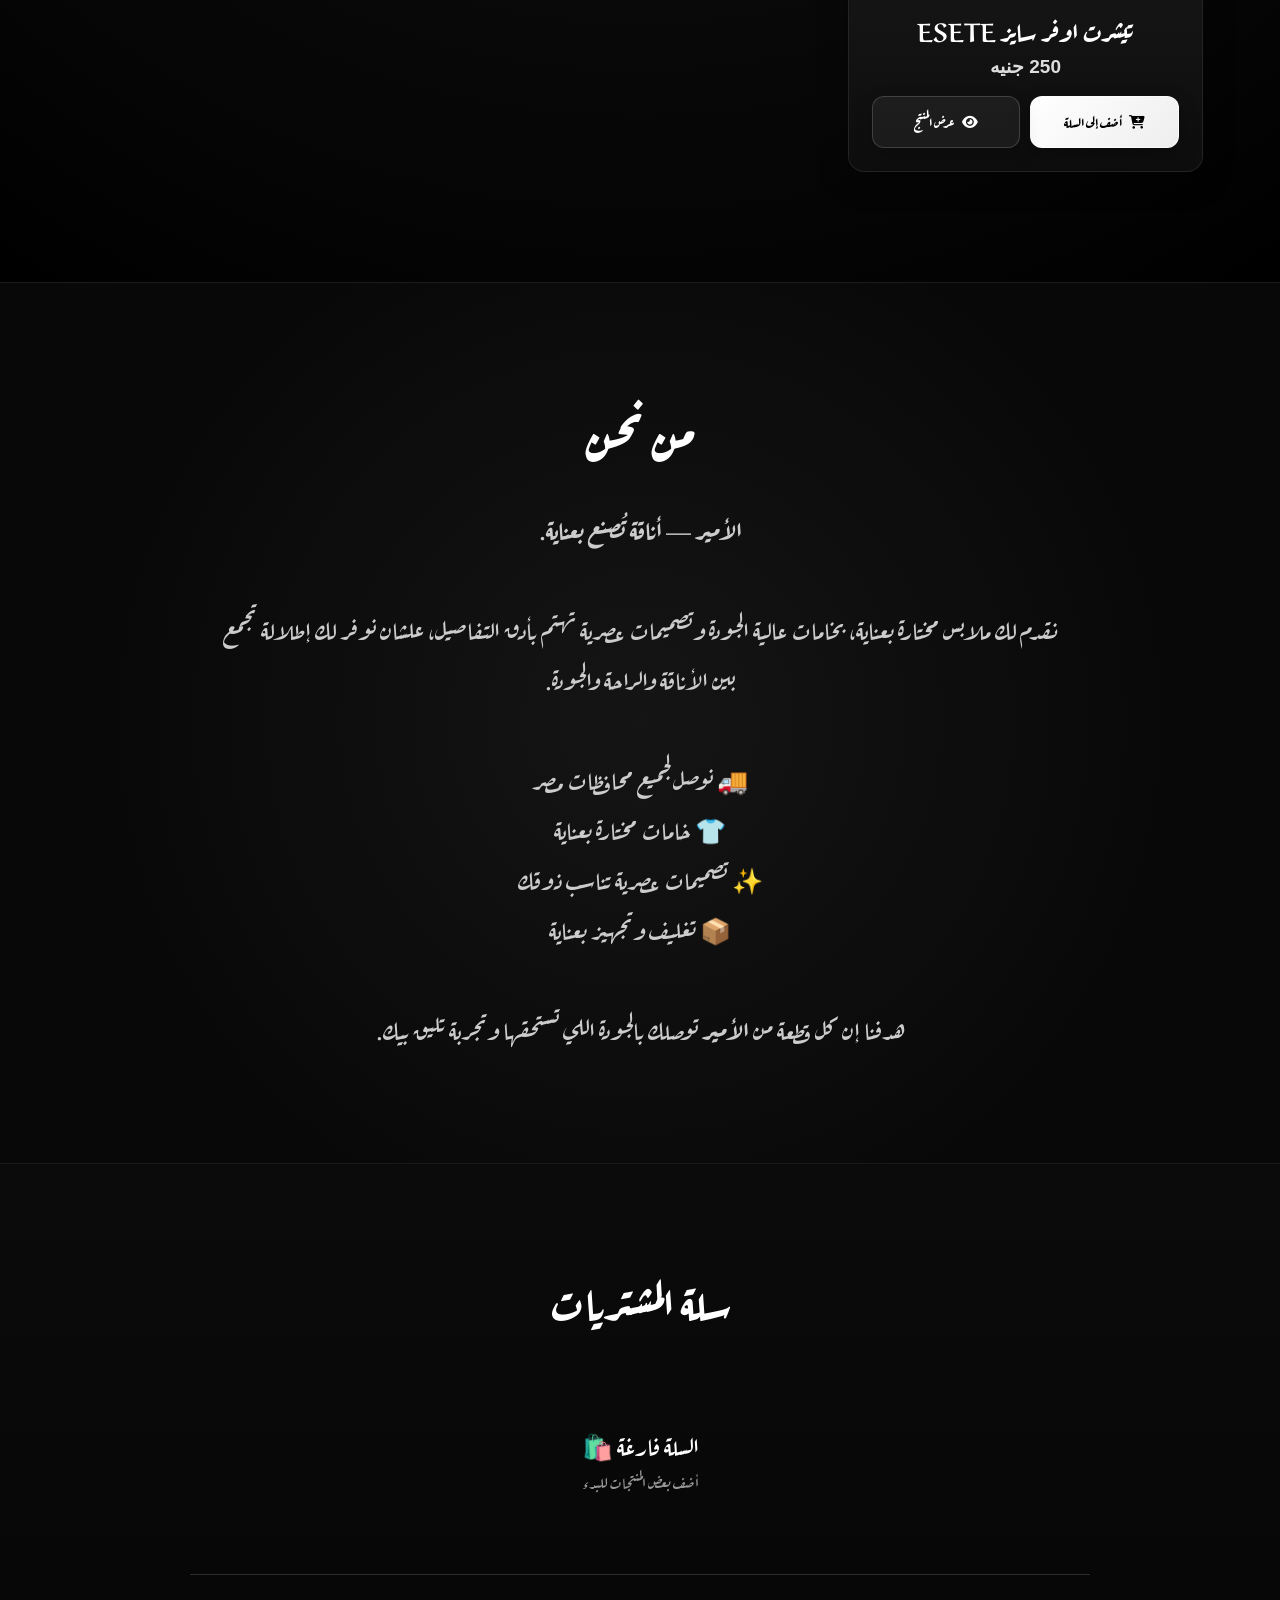
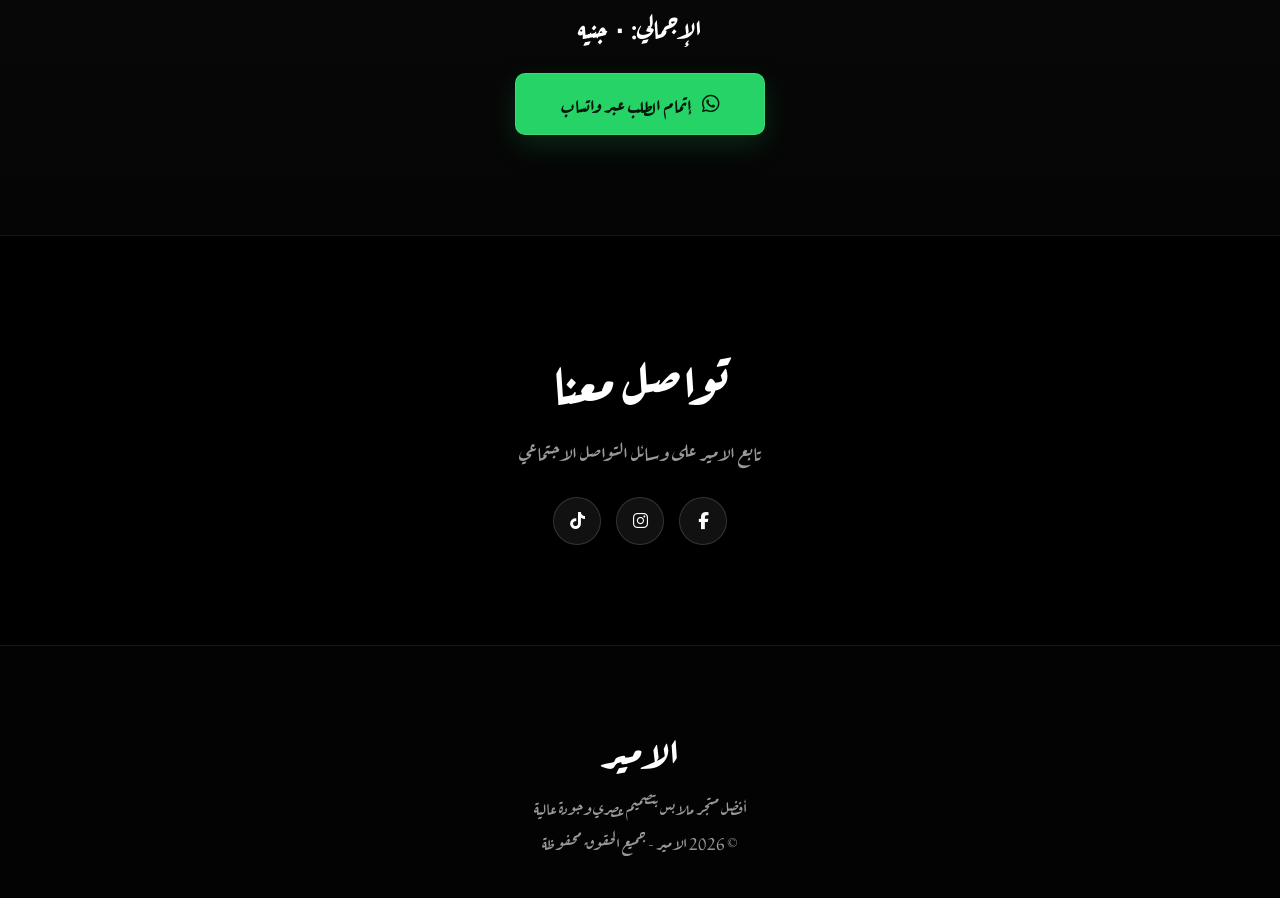
==== commit 981fb59a: "Add files via upload" ====
--- a/index.html
+++ b/index.html
@@ -22,12 +22,15 @@
 
     <title>الامير | متجر الملابس</title>
 
-
-    <!-- ==================================================
-         GOOGLE FONT
-    =================================================== -->
-
-    <link rel="preconnect" href="https://fonts.googleapis.com">
+    <!-- Favicon -->
+    <link
+        rel="icon"
+        type="image/jpeg"
+        href="images/cropped_circle_image.png"
+    >
+
+    <!-- Google Font -->
+    <link rel="preconnect" href="images/cropped_circle_image.png">
 
     <link
         rel="preconnect"
@@ -40,106 +43,75 @@
         rel="stylesheet"
     >
 
-
-    <!-- ==================================================
-         FONT AWESOME
-    =================================================== -->
-
+    <!-- Font Awesome -->
     <link
         rel="stylesheet"
         href="https://cdnjs.cloudflare.com/ajax/libs/font-awesome/6.5.2/css/all.min.css"
     >
 
-
-    <!-- ==================================================
-         CSS
-    =================================================== -->
-
+    <!-- Main CSS -->
     <link
         rel="stylesheet"
         href="style.css"
     >
 
-
-    <!-- ==================================================
-         MODERN ENHANCEMENTS
-    =================================================== -->
-
+    <!-- Modern Enhancements -->
     <style>
 
         :root {
             scroll-behavior: smooth;
         }
 
-
         body {
             overflow-x: hidden;
         }
 
-
-        /* ==================================================
+        /* =========================
            PRODUCT CARD
-        ================================================== */
+        ========================= */
 
         .product-card {
             position: relative;
             overflow: hidden;
-
             transition:
                 transform .25s ease,
                 box-shadow .25s ease;
         }
 
-
         .product-card:hover {
             transform: translateY(-6px);
-
             box-shadow:
                 0 14px 35px rgba(0, 0, 0, .16);
         }
-
 
         .product-card img {
             transition:
                 transform .35s ease;
         }
 
-
         .product-card:hover img {
             transform: scale(1.035);
         }
 
-
-        /* ==================================================
+        /* =========================
            PRODUCT ACTIONS
-        ================================================== */
+        ========================= */
 
         .product-actions {
-
             display: flex;
-
             gap: 10px;
-
             width: 100%;
-
             margin-top: 15px;
-
-        }
-
+        }
 
         .product-actions button,
         .product-actions a {
-
             flex: 1;
-
             min-width: 0;
-
             height: 46px;
 
             display: flex;
-
             align-items: center;
-
             justify-content: center;
 
             gap: 7px;
@@ -147,178 +119,151 @@
             border-radius: 12px;
 
             font-family: inherit;
-
             font-size: 14px;
-
             font-weight: 700;
 
             text-decoration: none;
-
             cursor: pointer;
 
             transition:
                 transform .2s ease,
                 box-shadow .2s ease,
                 background .2s ease;
-
-        }
-
-
-        /* ==================================================
+        }
+
+        /* =========================
            ADD TO CART
-        ================================================== */
+        ========================= */
 
         .add-product-btn {
-
             border: none;
-
             background: #0b0b0b;
-
             color: #fff;
-
-        }
-
+        }
 
         .add-product-btn:hover {
-
             background: #222;
-
             transform: translateY(-2px);
 
             box-shadow:
                 0 8px 20px rgba(0, 0, 0, .18);
-
-        }
-
-
-        /* ==================================================
+        }
+
+        /* =========================
            VIEW PRODUCT
-        ================================================== */
+        ========================= */
 
         .view-product-btn {
-
             background: #f4f4f4;
-
             color: #111;
-
             border: 1px solid #ddd;
-
-        }
-
+        }
 
         .view-product-btn:hover {
-
             background: #e9e9e9;
-
             transform: translateY(-2px);
 
             box-shadow:
                 0 8px 20px rgba(0, 0, 0, .10);
-
-        }
-
-
-        /* ==================================================
+        }
+
+        /* =========================
            ACTIVE
-        ================================================== */
+        ========================= */
 
         .product-actions button:active,
         .product-actions a:active {
-
             transform: scale(.97);
-
-        }
-
-
-        /* ==================================================
+        }
+
+        /* =========================
            CHECKOUT
-        ================================================== */
+        ========================= */
 
         .checkout-btn {
-
             cursor: pointer;
 
             transition:
                 transform .2s ease,
                 filter .2s ease,
                 box-shadow .2s ease;
-
-        }
-
+        }
 
         .checkout-btn:hover {
-
             transform: translateY(-2px);
-
             filter: brightness(1.05);
-
-        }
-
+        }
 
         .cart-section {
-
             scroll-margin-top: 90px;
-
-        }
-
-
-        /* ==================================================
+        }
+
+        /* =========================
+           HERO VIDEO
+        ========================= */
+
+        .hero {
+            position: relative;
+            overflow: hidden;
+        }
+
+        .hero-video {
+            width: 100%;
+            height: 100%;
+            object-fit: cover;
+            position: absolute;
+            inset: 0;
+            z-index: 0;
+        }
+
+        .hero .overlay {
+            position: absolute;
+            inset: 0;
+            z-index: 1;
+        }
+
+        .hero-content {
+            position: relative;
+            z-index: 2;
+        }
+
+        /* =========================
            MOBILE
-        ================================================== */
+        ========================= */
 
         @media (max-width: 700px) {
 
             header {
-
                 gap: 10px;
-
             }
 
-
             nav {
-
                 gap: 10px;
-
             }
 
-
             .product-grid {
-
                 grid-template-columns:
                     repeat(2, minmax(0, 1fr));
-
             }
 
         }
 
-
         @media (max-width: 480px) {
 
             .product-grid {
-
                 grid-template-columns: 1fr;
-
             }
 
-
             .product-actions {
-
                 gap: 7px;
-
             }
-
 
             .product-actions button,
             .product-actions a {
-
                 height: 43px;
-
                 font-size: 12px;
-
                 border-radius: 10px;
-
                 gap: 5px;
-
             }
 
         }
@@ -330,13 +275,11 @@
 
 <body>
 
-
-    <!-- ==================================================
+    <!-- =========================
          NAVBAR
-    =================================================== -->
+    ========================= -->
 
     <header>
-
 
         <!-- LOGO -->
 
@@ -354,7 +297,6 @@
         </div>
 
 
-
         <!-- NAVIGATION -->
 
         <nav>
@@ -363,17 +305,14 @@
                 الرئيسية
             </a>
 
-
             <a href="#products">
                 المنتجات
             </a>
 
-
             <a href="#about">
                 من نحن
             </a>
 
-
             <a href="#contact">
                 تواصل معنا
             </a>
@@ -381,11 +320,9 @@
         </nav>
 
 
-
         <!-- ICONS -->
 
         <div class="icons">
-
 
             <!-- SEARCH -->
 
@@ -398,7 +335,6 @@
             ></i>
 
 
-
             <!-- CART -->
 
             <div
@@ -415,61 +351,77 @@
 
             </div>
 
-
         </div>
 
-
     </header>
 
 
-
-    <!-- ==================================================
+    <!-- =========================
          HERO
-    =================================================== -->
+    ========================= -->
 
     <section class="hero">
 
-    <video autoplay muted loop playsinline class="hero-video">
-        <!-- تم تغيير مسار الصورة إلى ملف فيديو حقيقي بصيغة mp4 -->
-        <source src="assets/video/camal.mp4" type="video/mp4">
-        متصفحك لا يدعم تشغيل الفيديو.
-    </video>
-
-    <div class="overlay"></div>
-
-    <div class="hero-content">
-        <h1>الامير</h1>
-        <p>أناقة تبدأ من هنا</p>
-        <a href="#products" id="shopBtn">تسوق الآن</a>
-    </div>
-
-</section>
-
-
-
-    <!-- ==================================================
+        <video
+            autoplay
+            muted
+            loop
+            playsinline
+            class="hero-video"
+        >
+
+            <source
+                src="assets/video/camal.mp4"
+                type="video/mp4"
+            >
+
+            متصفحك لا يدعم تشغيل الفيديو.
+
+        </video>
+
+
+        <div class="overlay"></div>
+
+
+        <div class="hero-content">
+
+            <h1>
+                الامير
+            </h1>
+
+            <p>
+                أناقة تبدأ من هنا
+            </p>
+
+            <a
+                href="#products"
+                id="shopBtn"
+            >
+                تسوق الآن
+            </a>
+
+        </div>
+
+    </section>
+
+
+    <!-- =========================
          PRODUCTS
-    =================================================== -->
+    ========================= -->
 
     <section
         id="products"
         class="products"
     >
 
-
         <h2>
             أحدث المنتجات
         </h2>
 
 
-
         <div class="product-grid">
 
-
-
-            <!-- ==================================================
-                 PRODUCT 1
-            =================================================== -->
+            <!-- PRODUCT 1 -->
 
             <div
                 class="product-card"
@@ -478,13 +430,12 @@
 
                 <img
                     src="images/me/photo_1_2026-08-23_13-13-40.jpg"
-                    alt="تيشرت اوفر سايز ESETE "
+                    alt="تيشرت اوفر سايز ESETE"
                     loading="lazy"
                 >
 
 
                 <div class="product-info">
-
 
                     <h3>
                         تيشرت اوفر سايز ESETE
@@ -496,9 +447,7 @@
                     </p>
 
 
-
                     <div class="product-actions">
-
 
                         <!-- ADD TO CART -->
 
@@ -508,14 +457,11 @@
                             data-product="1"
                         >
 
-                            <i
-                                class="fa-solid fa-cart-plus"
-                            ></i>
+                            <i class="fa-solid fa-cart-plus"></i>
 
                             أضف إلى السلة
 
                         </button>
-
 
 
                         <!-- VIEW PRODUCT -->
@@ -525,92 +471,90 @@
                             class="view-product-btn"
                         >
 
-                            <i
-                                class="fa-solid fa-eye"
-                            ></i>
+                            <i class="fa-solid fa-eye"></i>
 
                             عرض المنتج
 
                         </a>
 
-
                     </div>
 
-
                 </div>
 
-
             </div>
 
-            
-
-
-                </div>
-
-
-            </div>
-
-
         </div>
 
-
     </section>
 
 
-
-    <!-- ==================================================
+    <!-- =========================
          ABOUT
-    =================================================== -->
-
-   
+    ========================= -->
+
+    <section
+        class="about-section"
+        id="about"
+    >
 
         <div class="about-content">
 
-
-<section class="about-section" id="about">
-
-    <div class="about-content">
-
-        <h2>من نحن</h2>
-
-        <p>
-            <strong>الأمير — أناقة تُصنع بعناية.</strong>
-            <br><br>
-
-            نقدم لك ملابس مختارة بعناية، بخامات عالية الجودة
-            وتصميمات عصرية تهتم بأدق التفاصيل، علشان نوفر لك
-            إطلالة تجمع بين الأناقة والراحة والجودة.
-            <br><br>
-
-            🚚 نوصل لجميع محافظات مصر
-            <br>
-            👕 خامات مختارة بعناية
-            <br>
-            ✨ تصميمات عصرية تناسب ذوقك
-            <br>
-            📦 تغليف وتجهيز بعناية
-            <br><br>
-
-            هدفنا إن كل قطعة من <strong>الأمير</strong>
-            توصلك بالجودة اللي تستحقها وتجربة تليق بيك.
-        </p>
-
-    </div>
-
-</section>
+            <h2>
+                من نحن
+            </h2>
+
+            <p>
+
+                <strong>
+                    الأمير — أناقة تُصنع بعناية.
+                </strong>
+
+                <br><br>
+
+                نقدم لك ملابس مختارة بعناية،
+                بخامات عالية الجودة وتصميمات عصرية
+                تهتم بأدق التفاصيل، علشان نوفر لك
+                إطلالة تجمع بين الأناقة والراحة والجودة.
+
+                <br><br>
+
+                🚚 نوصل لجميع محافظات مصر
+
+                <br>
+
+                👕 خامات مختارة بعناية
+
+                <br>
+
+                ✨ تصميمات عصرية تناسب ذوقك
+
+                <br>
+
+                📦 تغليف وتجهيز بعناية
+
+                <br><br>
+
+                هدفنا إن كل قطعة من
+
+                <strong>
+                    الأمير
+                </strong>
+
+                توصلك بالجودة اللي تستحقها
+                وتجربة تليق بيك.
+
+            </p>
+
         </div>
 
-
     </section>
 
 
-
-    <!-- ==================================================
+    <!-- =========================
          CART
-    =================================================== -->
+    ========================= -->
 
     <section class="cart-section">
-
 
         <h2>
             سلة المشتريات
@@ -620,9 +564,7 @@
         <div id="cart-items"></div>
 
 
-
         <div class="cart-total">
-
 
             <h3>
 
@@ -635,7 +577,6 @@
                 جنيه
 
             </h3>
-
 
 
             <button
@@ -644,32 +585,26 @@
                 id="checkoutWhatsapp"
             >
 
-                <i
-                    class="fa-brands fa-whatsapp"
-                ></i>
+                <i class="fa-brands fa-whatsapp"></i>
 
                 إتمام الطلب عبر واتساب
 
             </button>
 
-
         </div>
 
-
     </section>
 
 
-
-    <!-- ==================================================
+    <!-- =========================
          CONTACT
-    =================================================== -->
+    ========================= -->
 
     <section
         id="contact"
         class="contact-section"
     >
 
-
         <h2>
             تواصل معنا
         </h2>
@@ -680,9 +615,7 @@
         </p>
 
 
-
         <div class="social-links">
-
 
             <!-- FACEBOOK -->
 
@@ -693,12 +626,9 @@
                 aria-label="Facebook"
             >
 
-                <i
-                    class="fa-brands fa-facebook-f"
-                ></i>
-
-            </a>
-
+                <i class="fa-brands fa-facebook-f"></i>
+
+            </a>
 
 
             <!-- INSTAGRAM -->
@@ -710,12 +640,9 @@
                 aria-label="Instagram"
             >
 
-                <i
-                    class="fa-brands fa-instagram"
-                ></i>
-
-            </a>
-
+                <i class="fa-brands fa-instagram"></i>
+
+            </a>
 
 
             <!-- TIKTOK -->
@@ -727,26 +654,20 @@
                 aria-label="TikTok"
             >
 
-                <i
-                    class="fa-brands fa-tiktok"
-                ></i>
-
-            </a>
-
+                <i class="fa-brands fa-tiktok"></i>
+
+            </a>
 
         </div>
 
-
     </section>
 
 
-
-    <!-- ==================================================
+    <!-- =========================
          FOOTER
-    =================================================== -->
+    ========================= -->
 
     <footer>
-
 
         <h3>
             الامير
@@ -762,18 +683,15 @@
             © 2026 الامير - جميع الحقوق محفوظة
         </p>
 
-
     </footer>
 
 
-
-    <!-- ==================================================
+    <!-- =========================
          JAVASCRIPT
-    =================================================== -->
+    ========================= -->
 
     <script src="./script.js"></script>
 
-
 </body>
 
 </html>
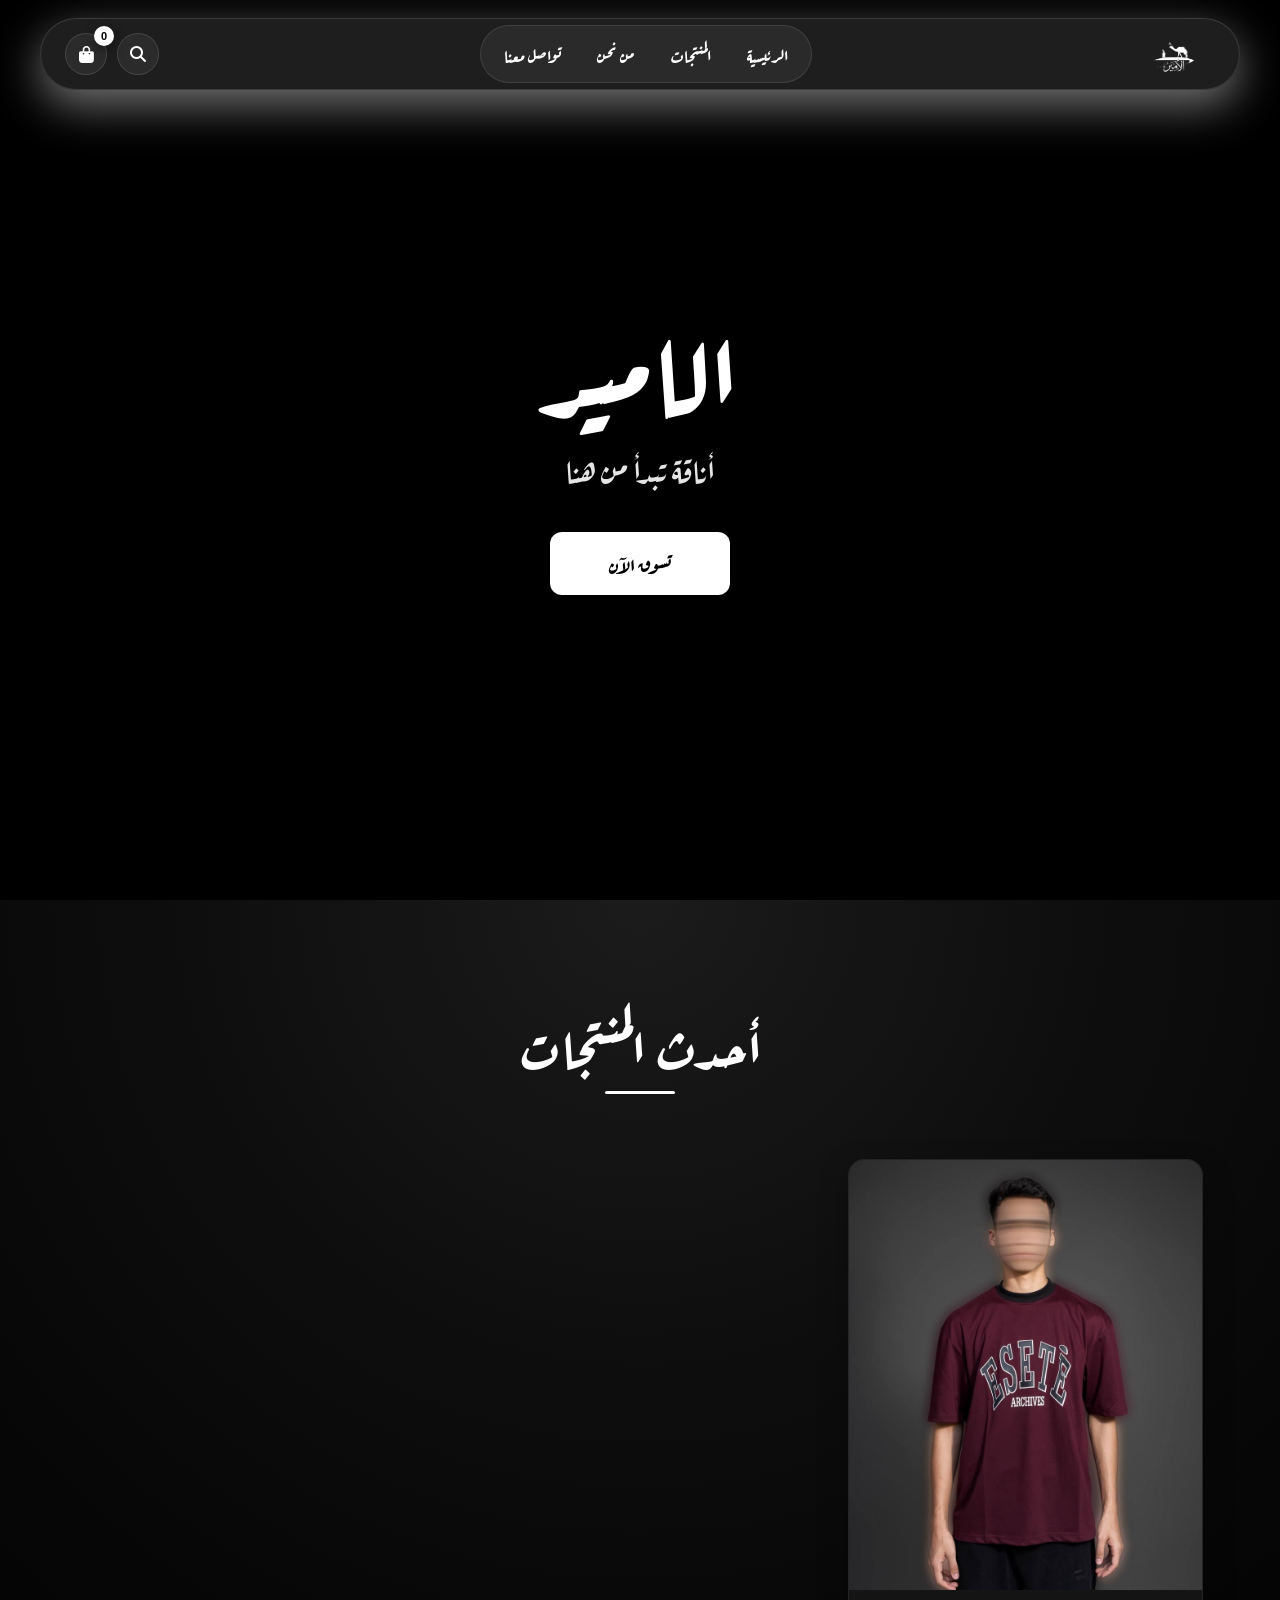
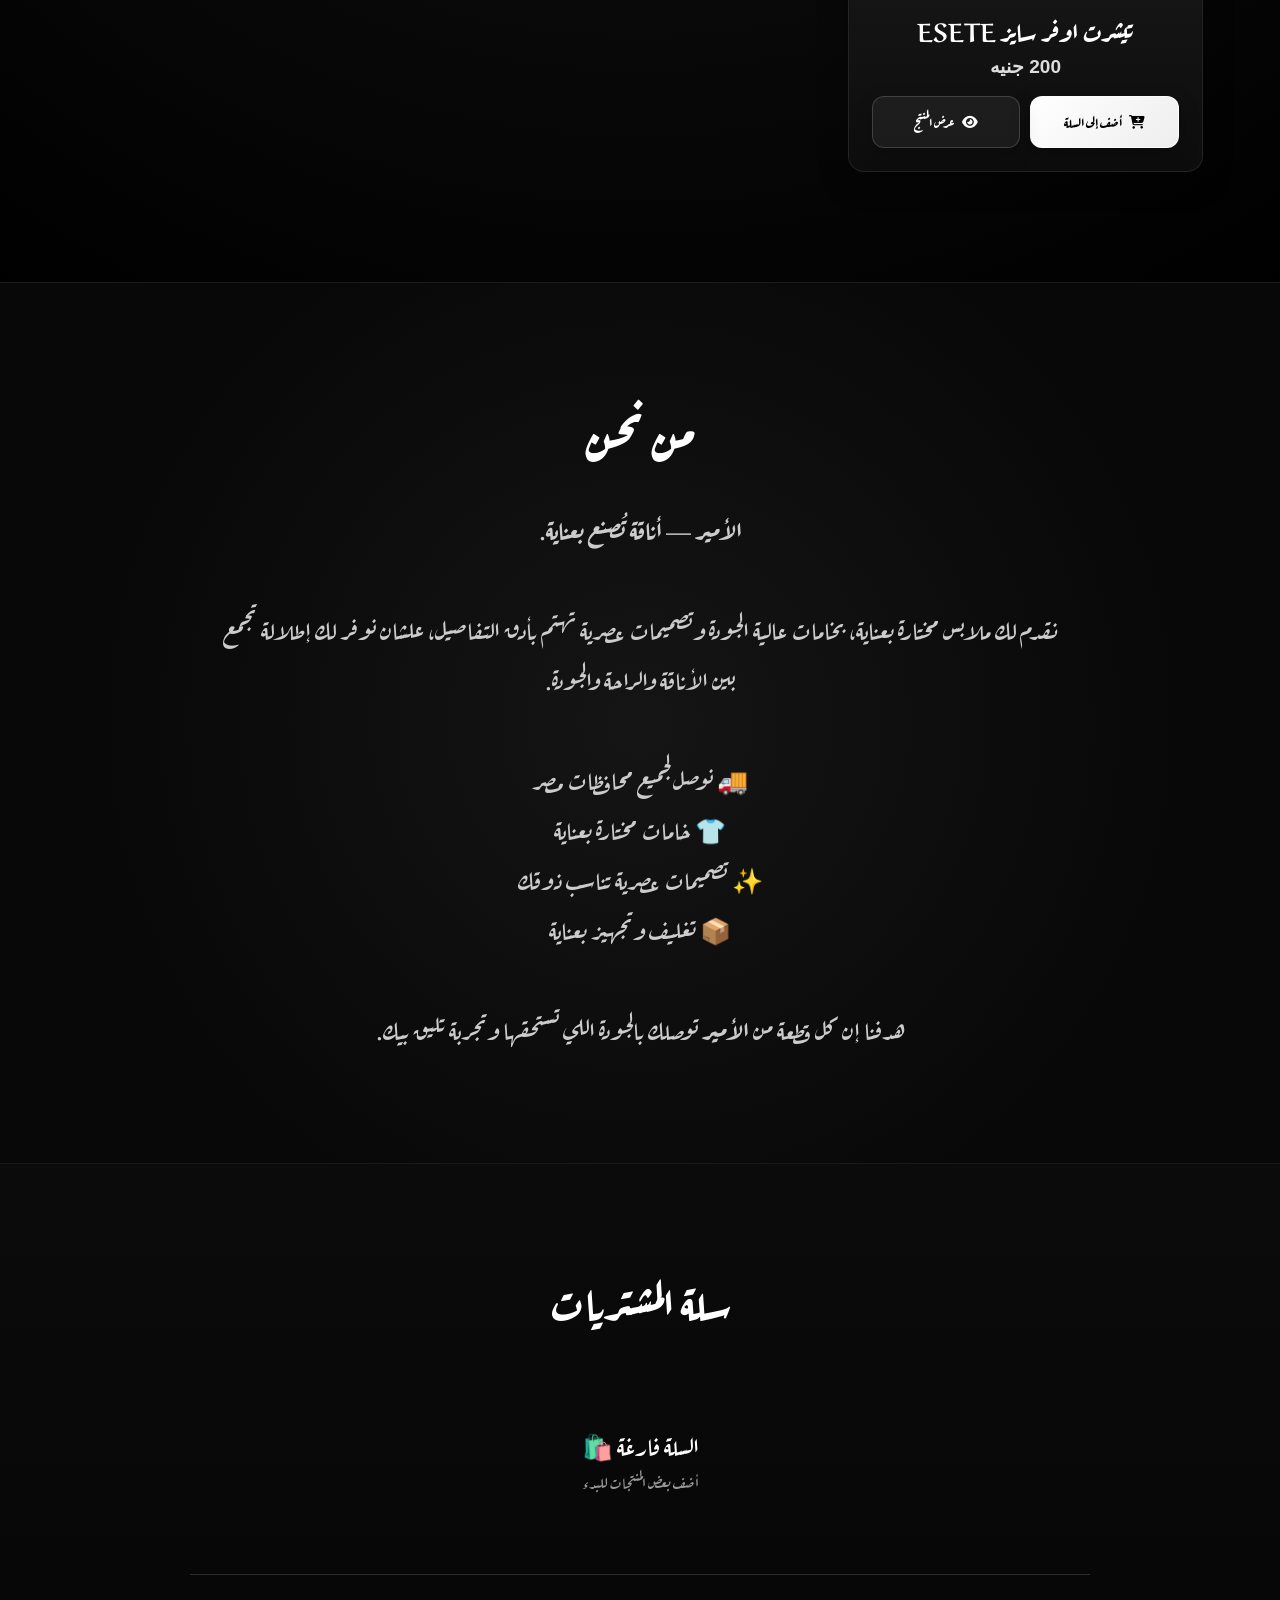
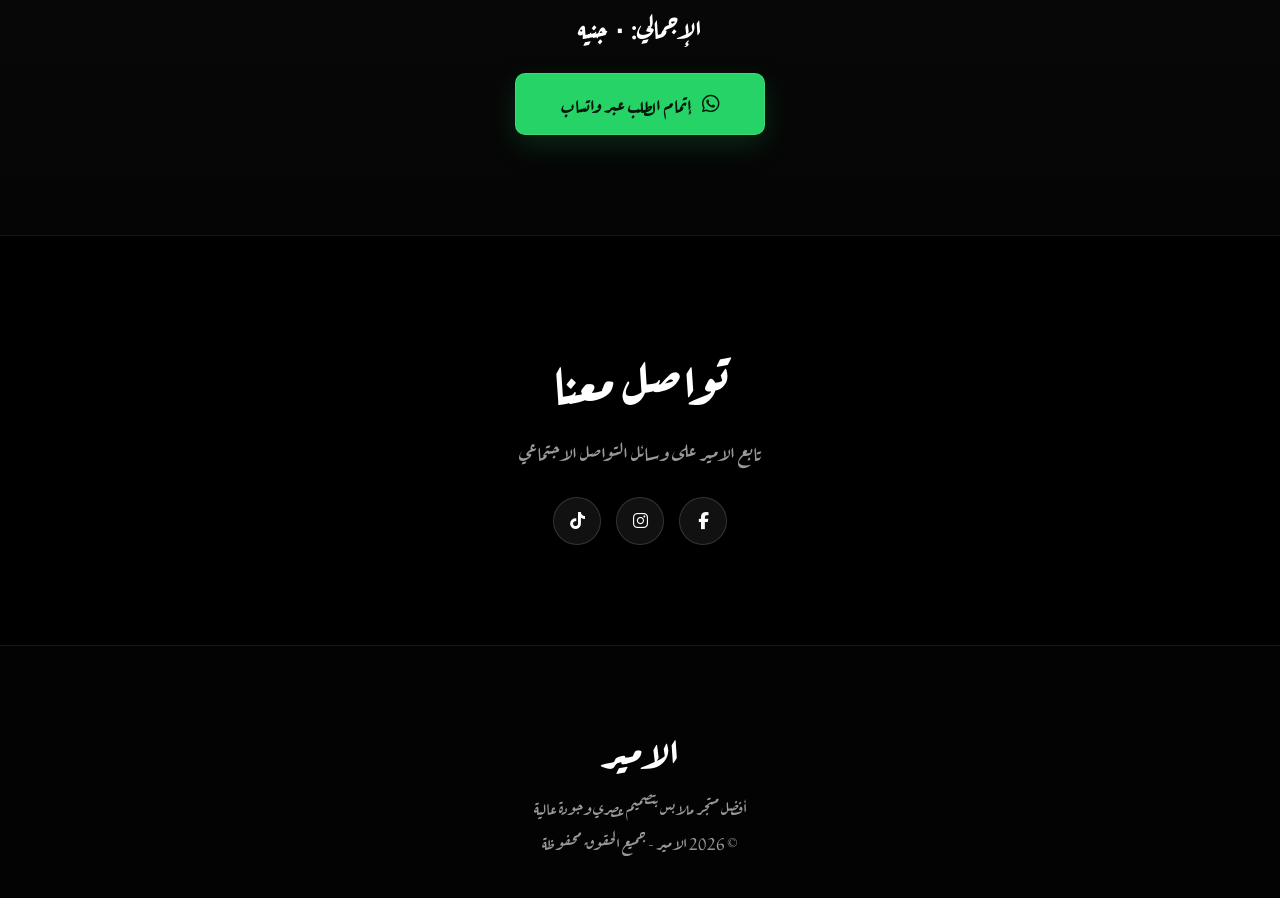
==== commit 5f565e81: "Update index.html" ====
--- a/index.html
+++ b/index.html
@@ -443,7 +443,7 @@
 
 
                     <p class="price">
-                        250 جنيه
+                        200 جنيه
                     </p>
 
 
@@ -694,4 +694,4 @@
 
 </body>
 
-</html>+</html>
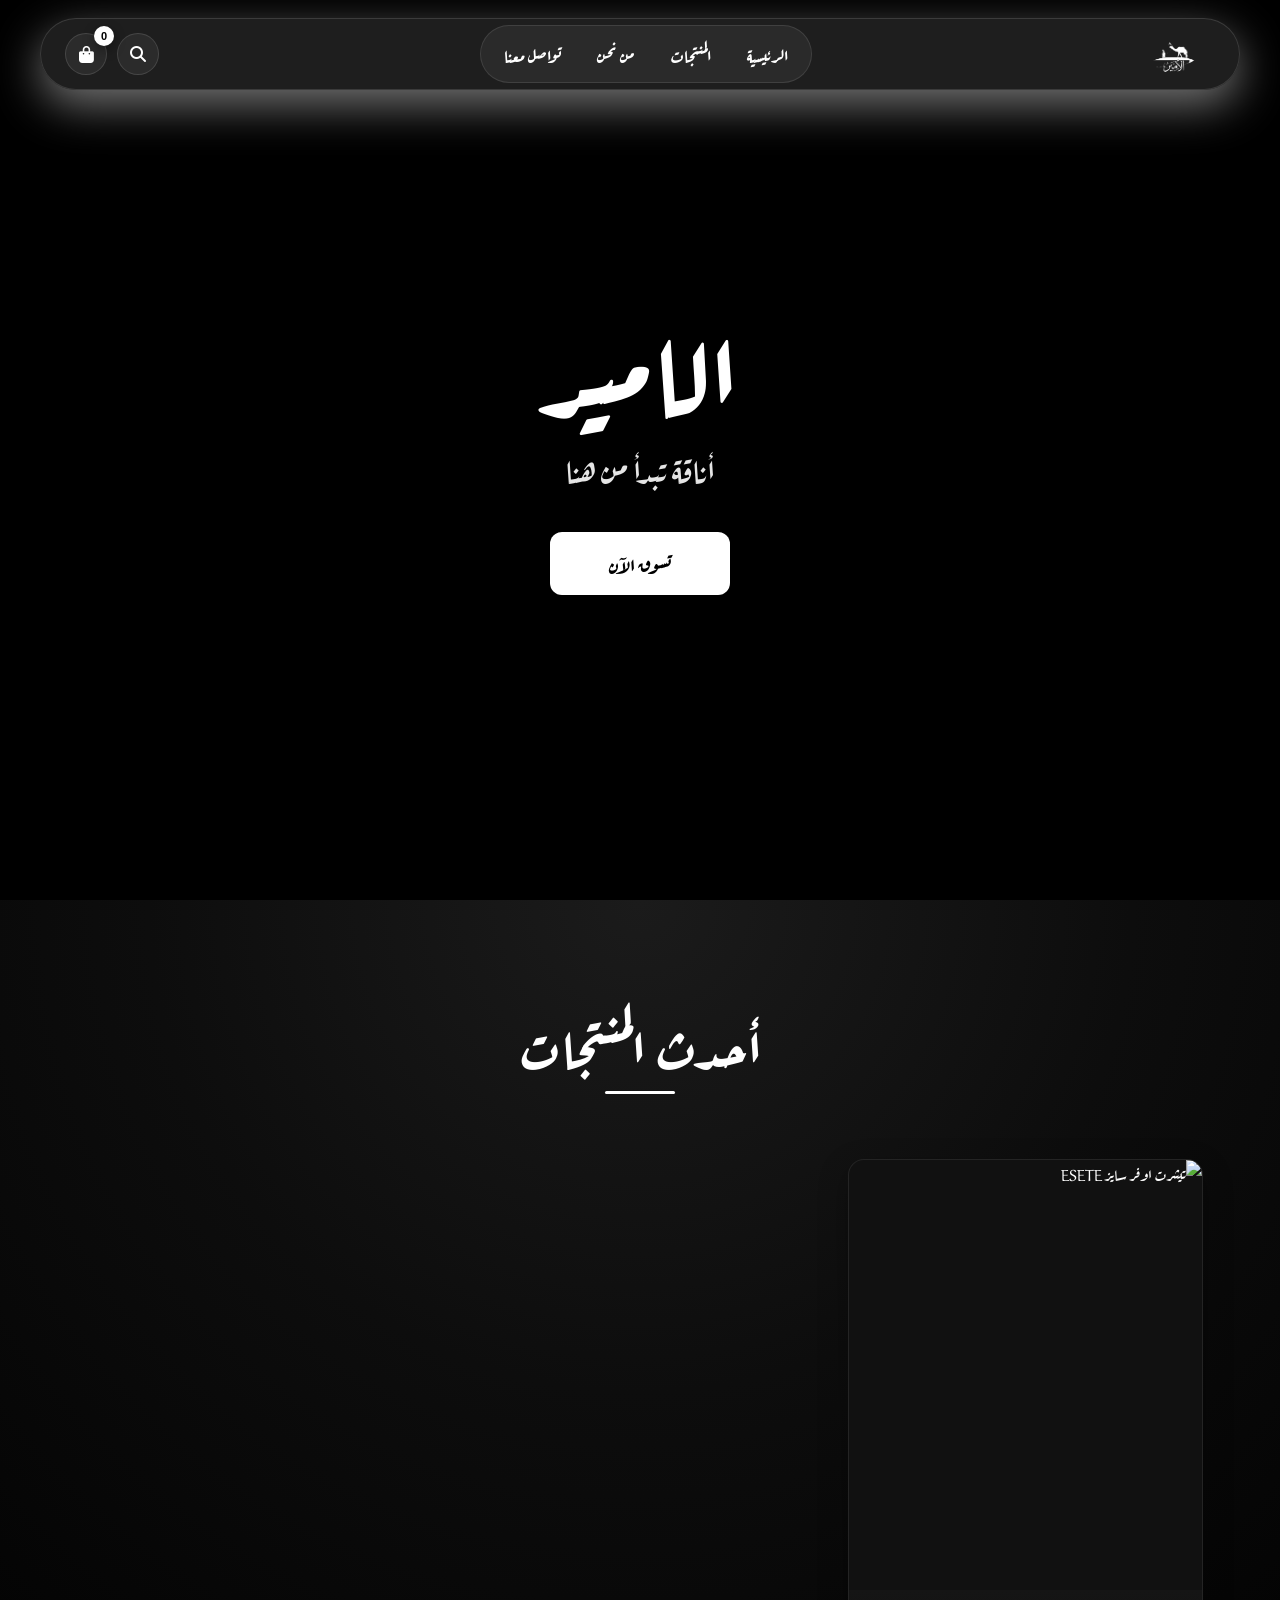
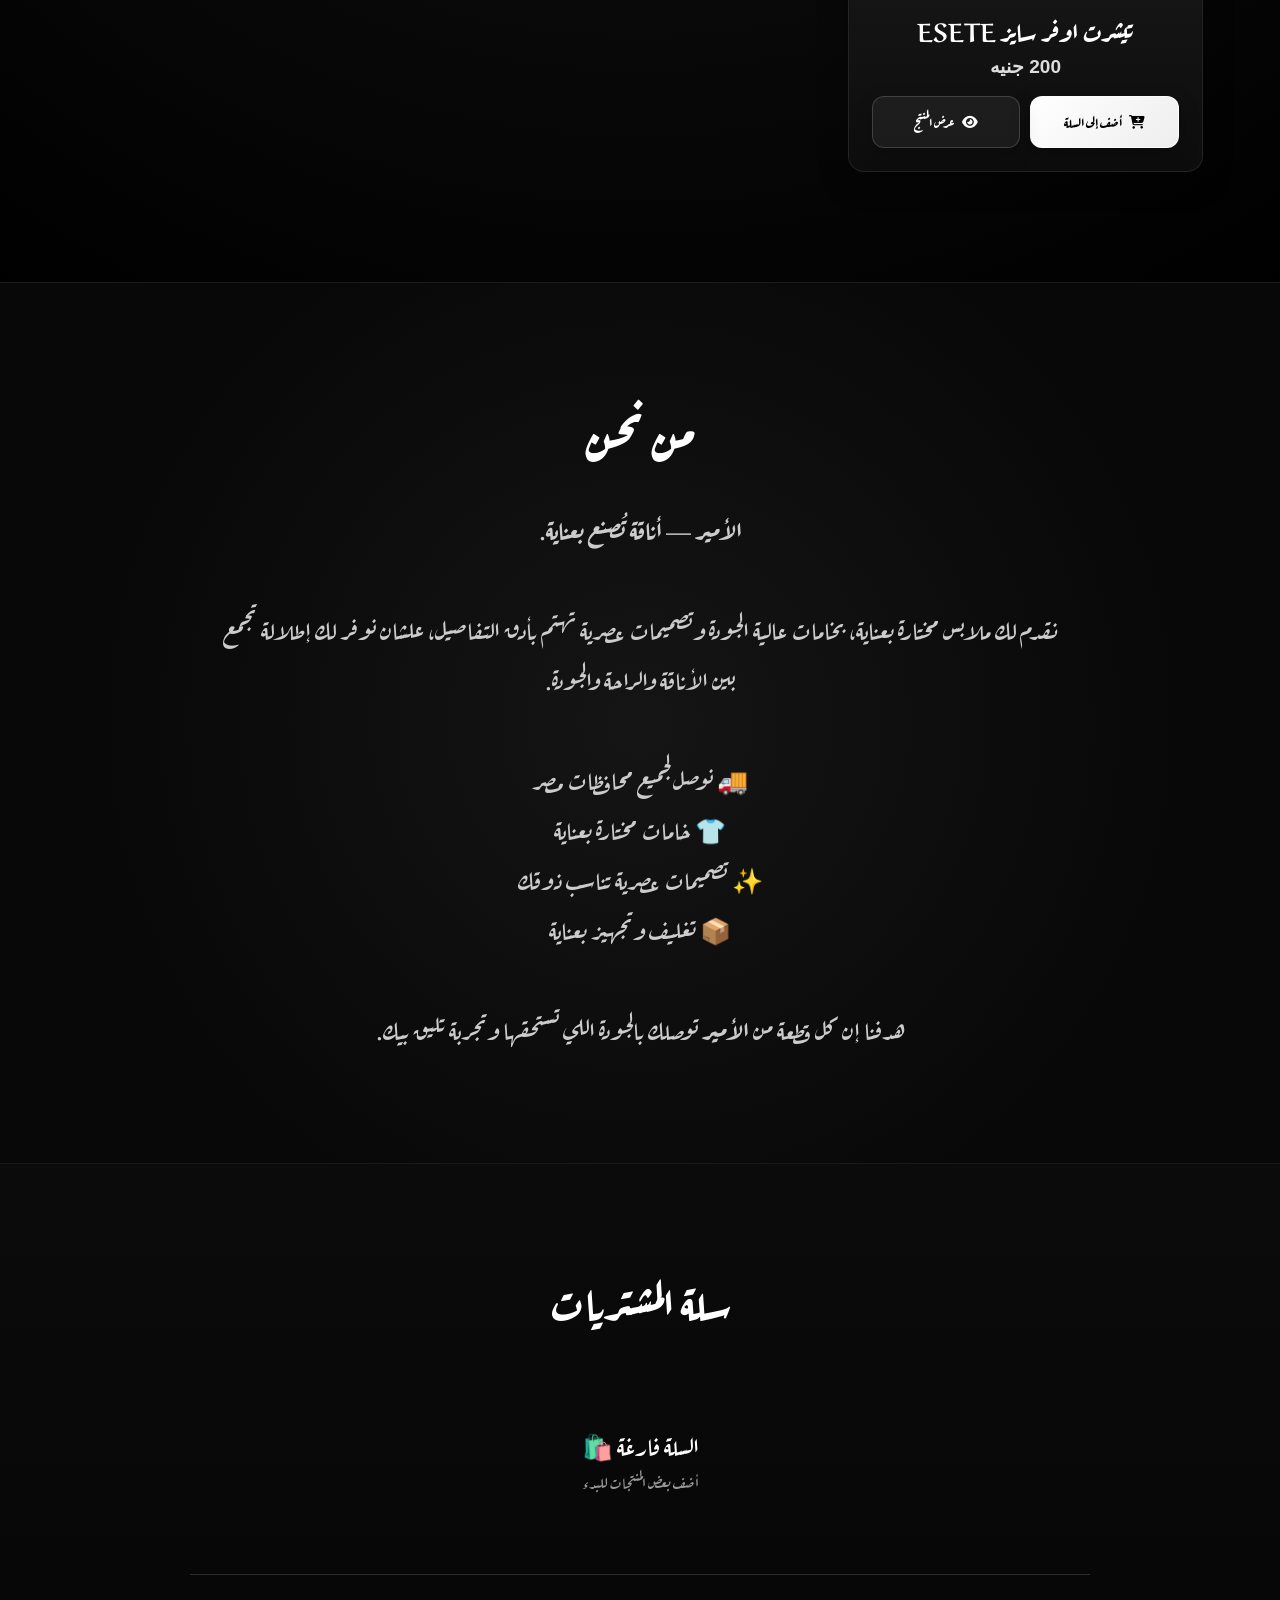
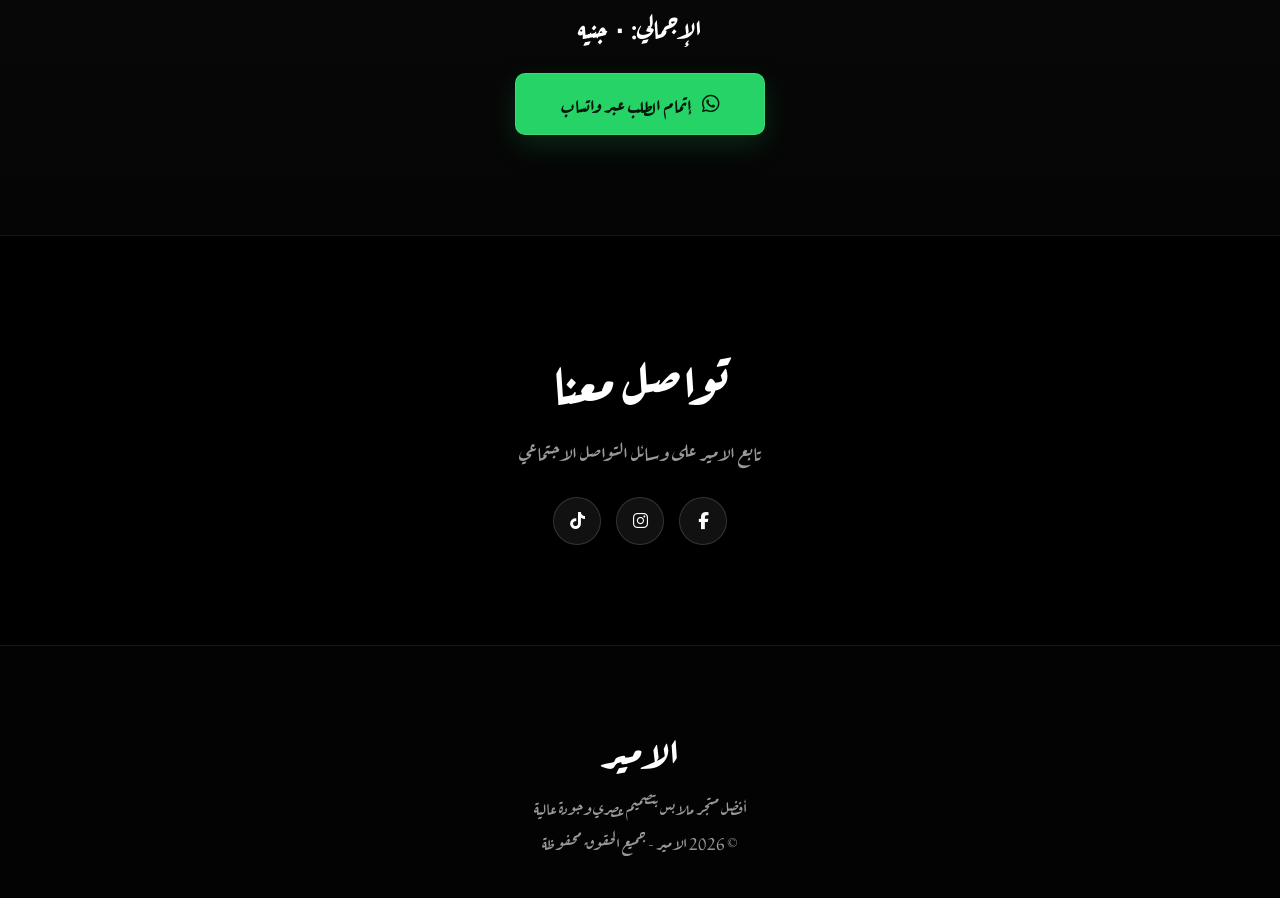
==== commit 548e5587: "Update index.html" ====
--- a/index.html
+++ b/index.html
@@ -429,7 +429,7 @@
             >
 
                 <img
-                    src="images/me/photo_1_2026-08-23_13-13-40.jpg"
+                    src="  src="images/me/ramade esete.jpg"
                     alt="تيشرت اوفر سايز ESETE"
                     loading="lazy"
                 >
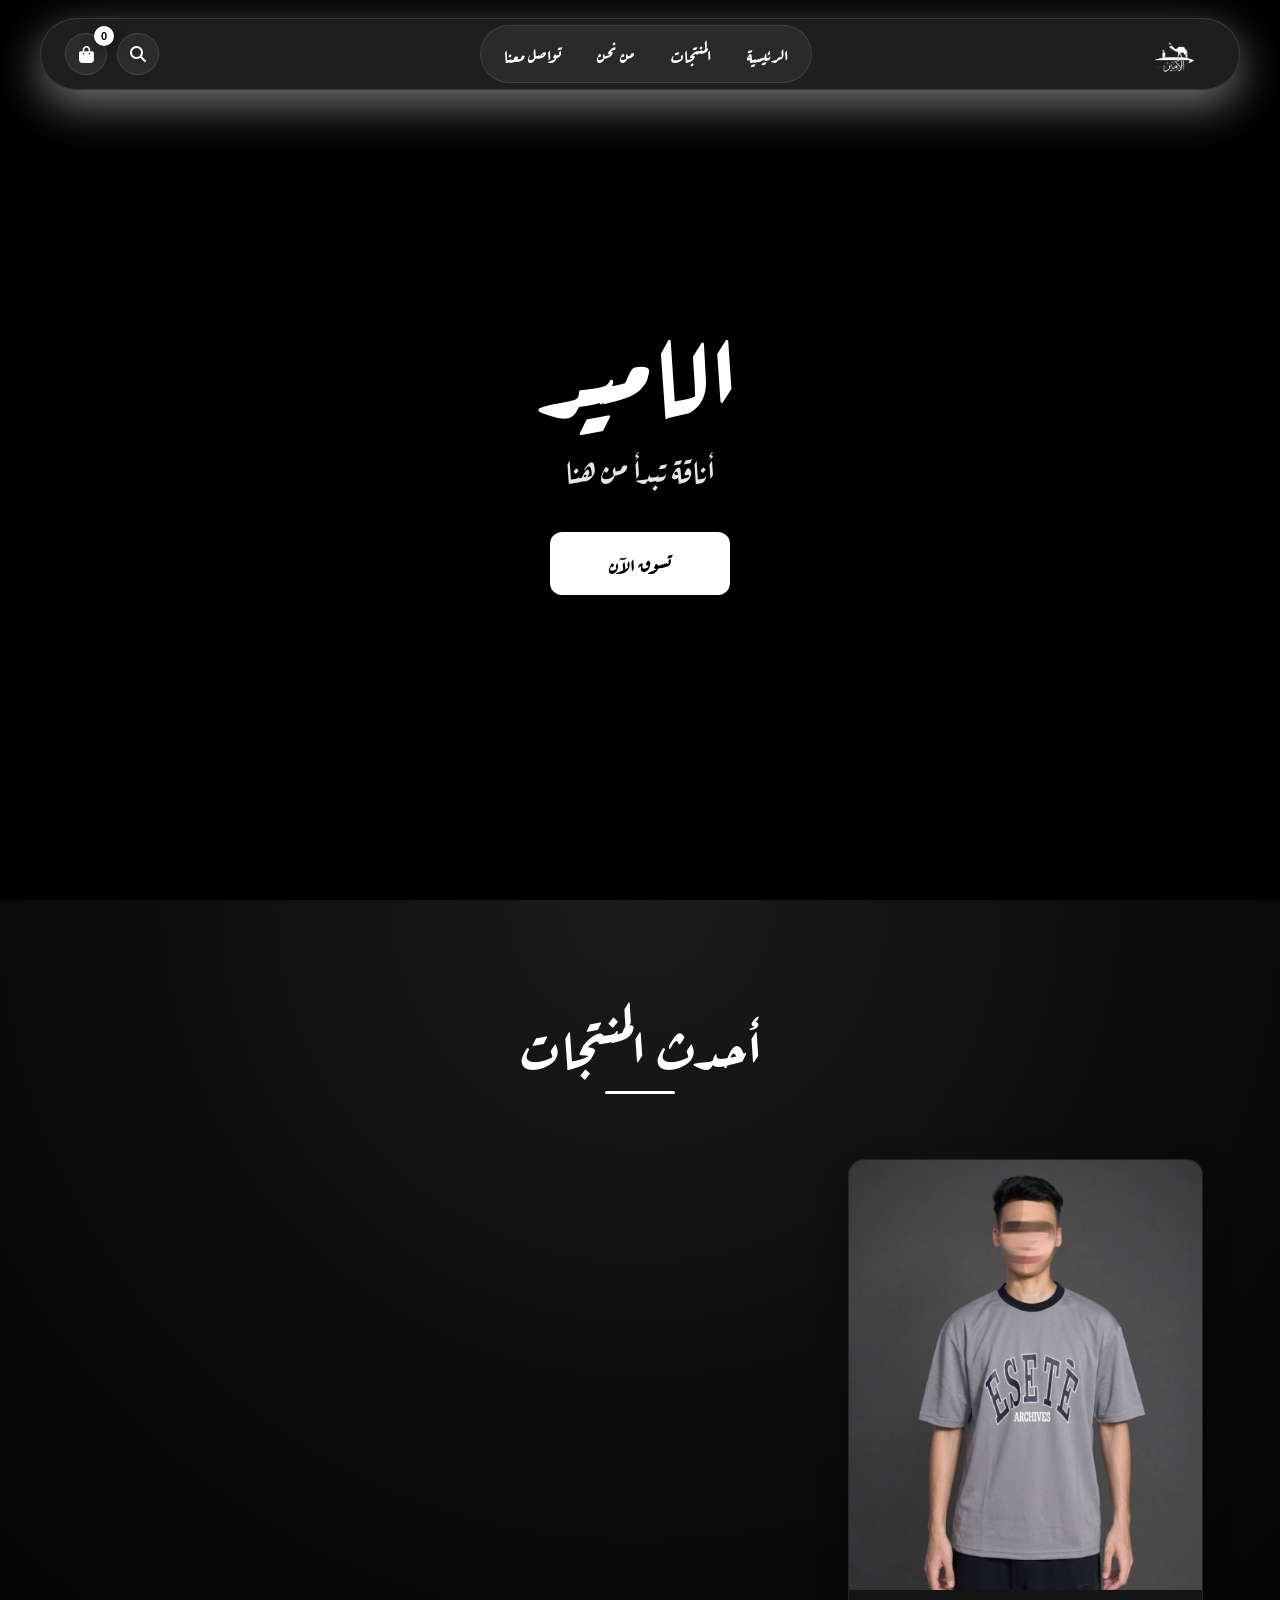
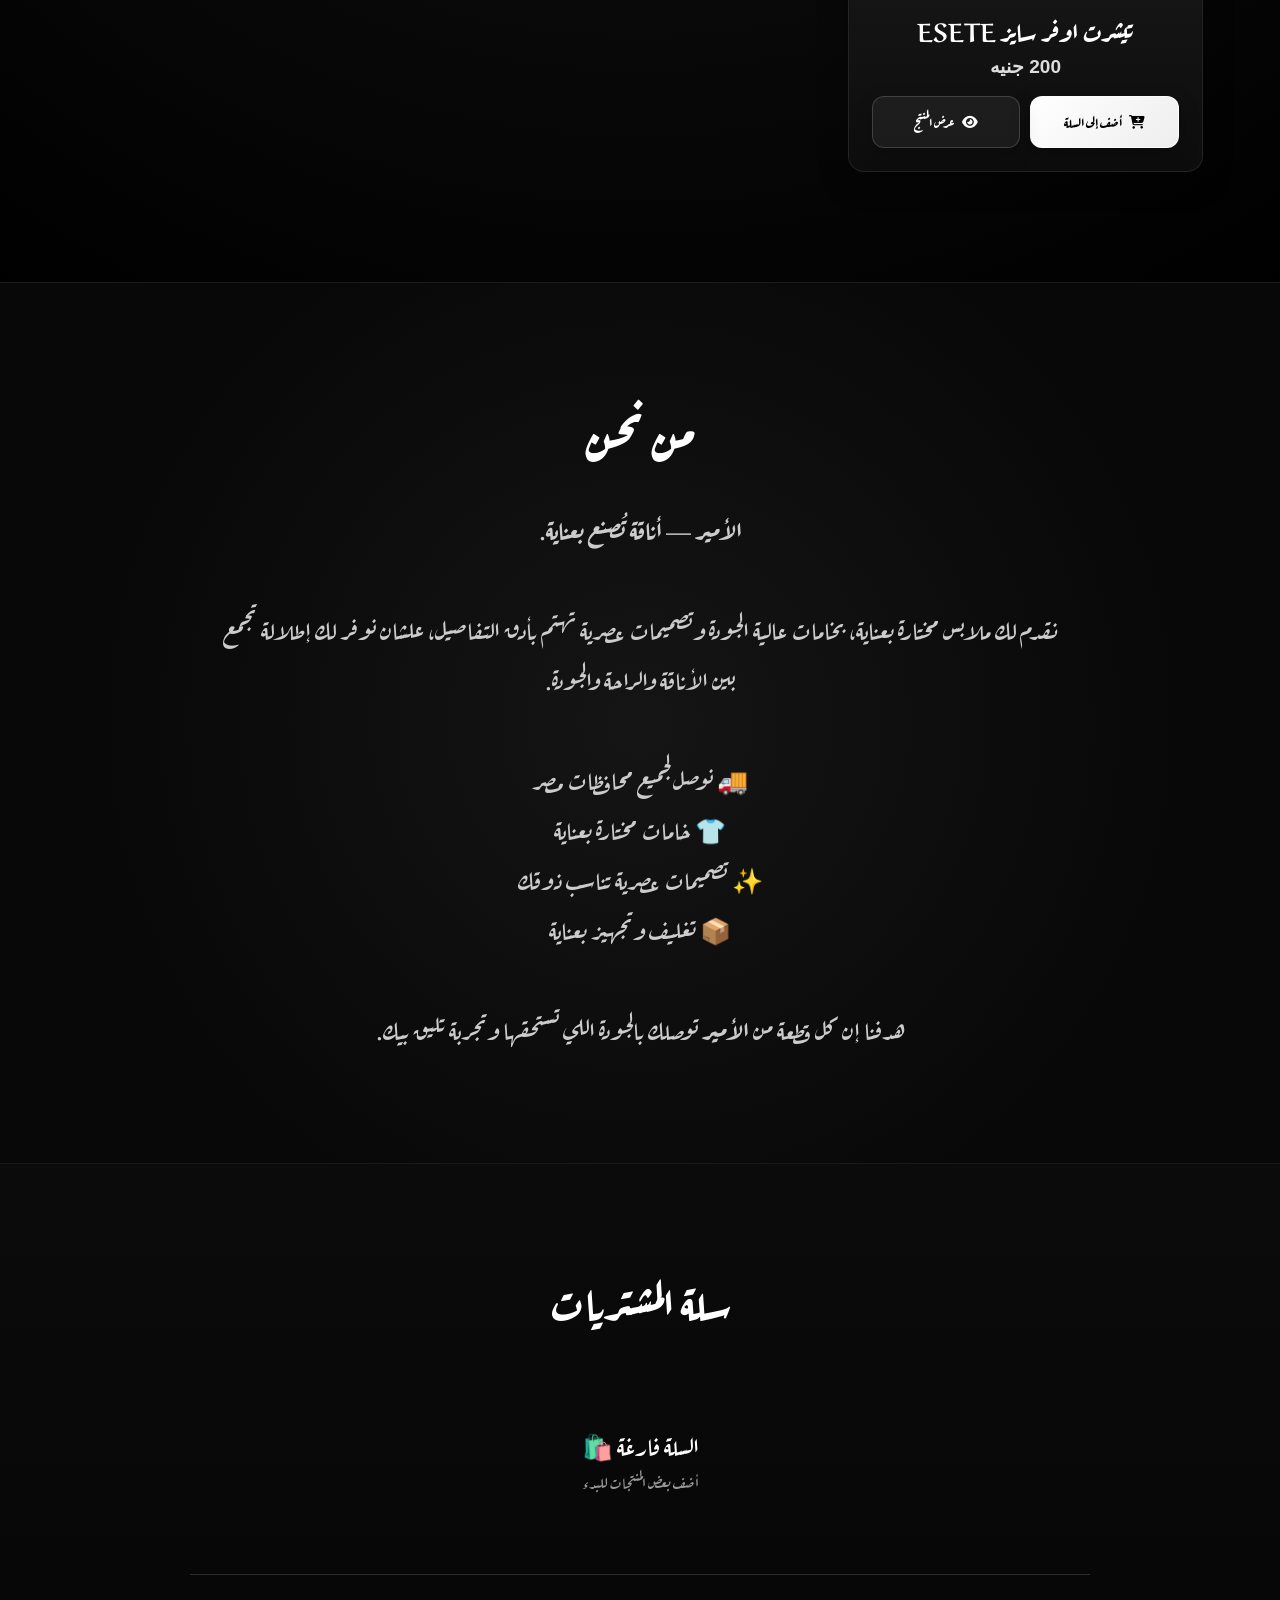
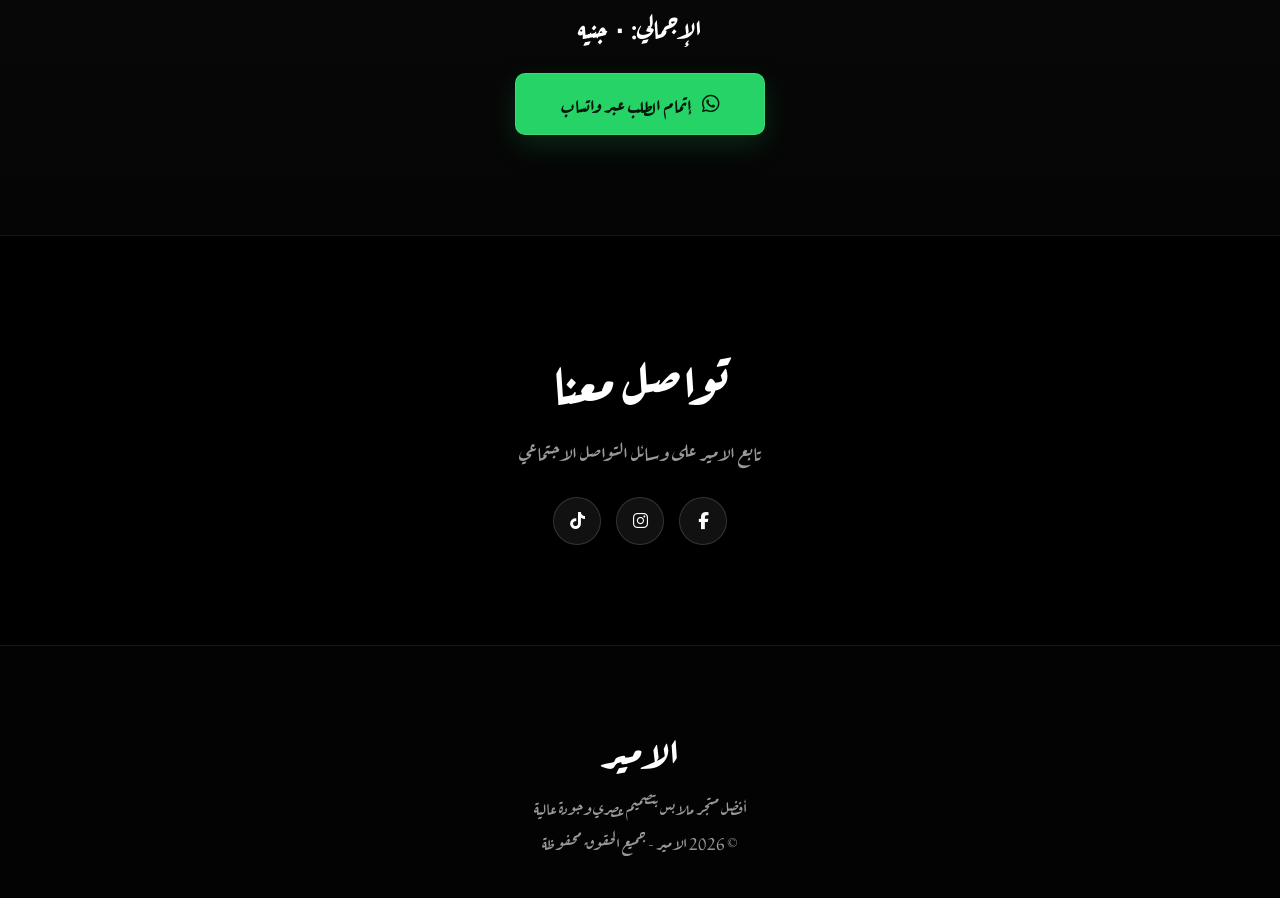
==== commit d115df92: "Update index.html" ====
--- a/index.html
+++ b/index.html
@@ -429,7 +429,8 @@
             >
 
                 <img
-                    src="  src="images/me/ramade esete.jpg"
+                    src="images/me/ramade esete.jpg"
+                    
                     alt="تيشرت اوفر سايز ESETE"
                     loading="lazy"
                 >
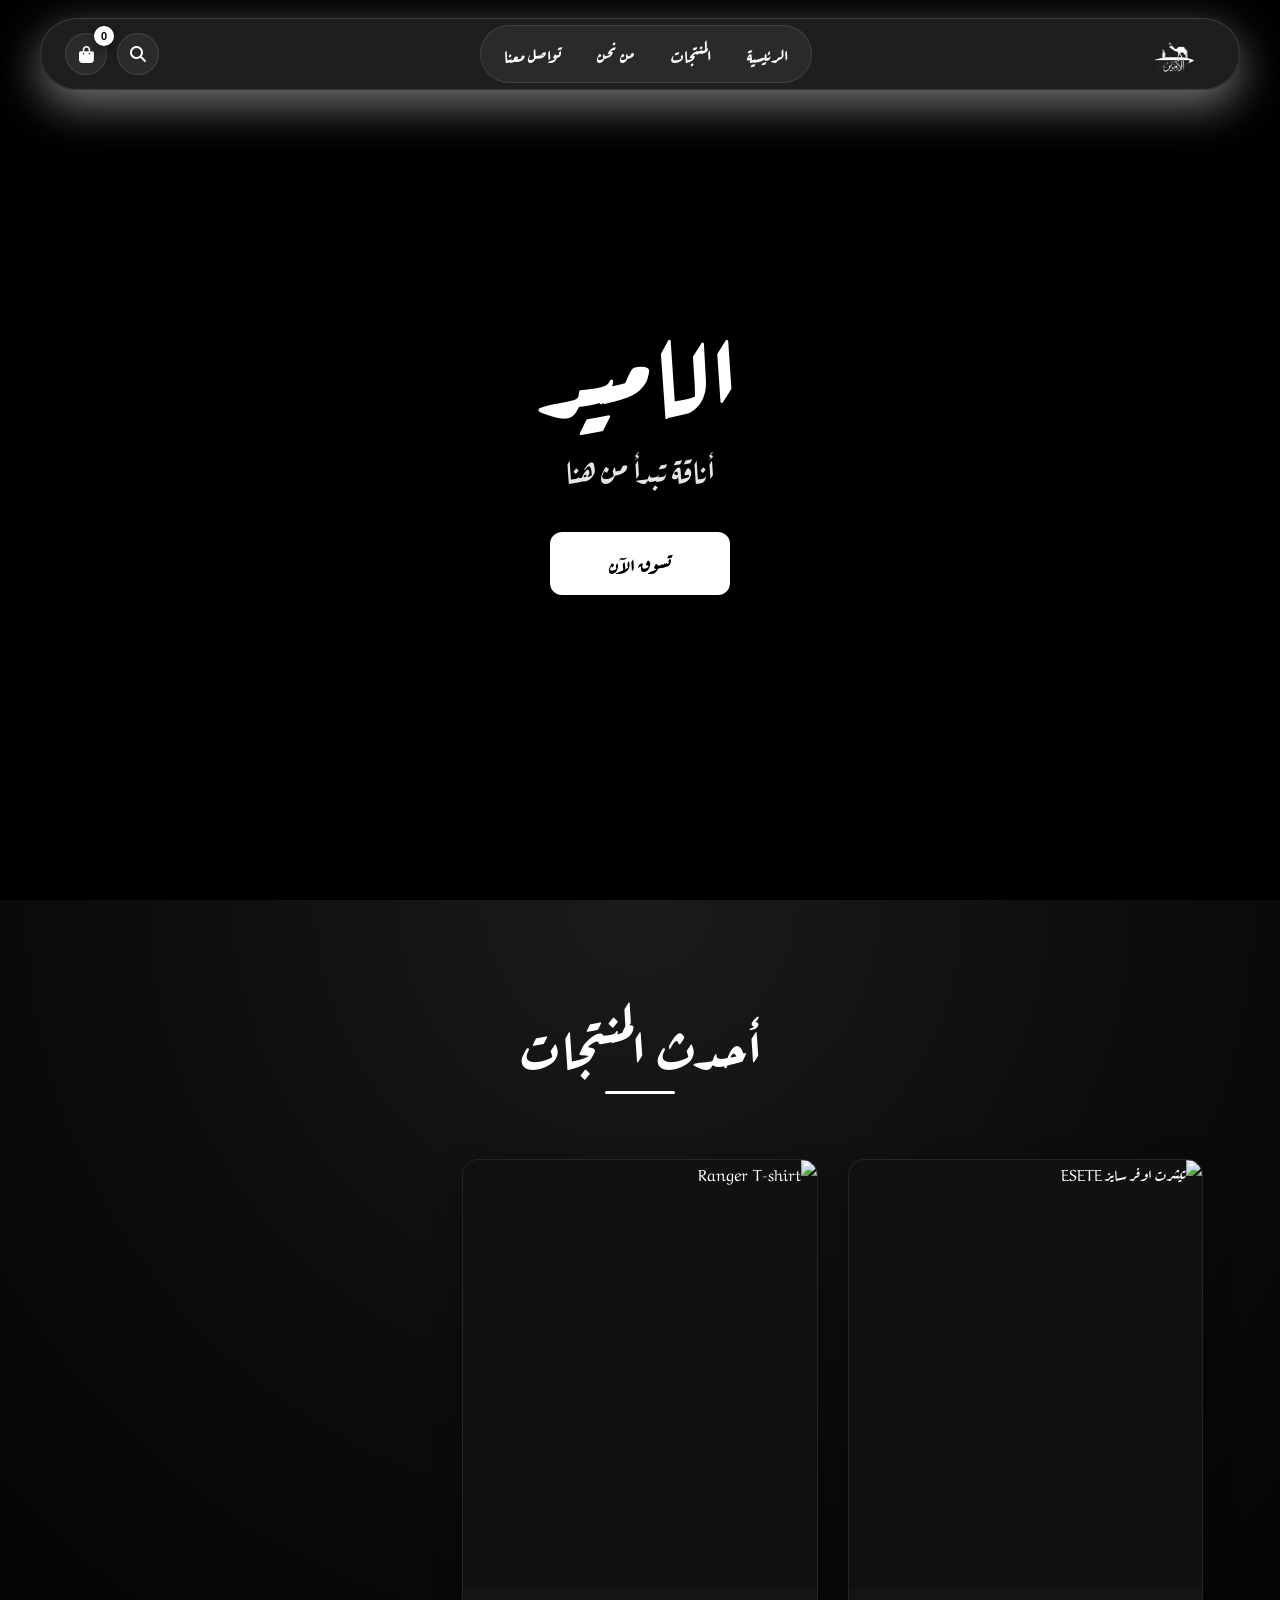
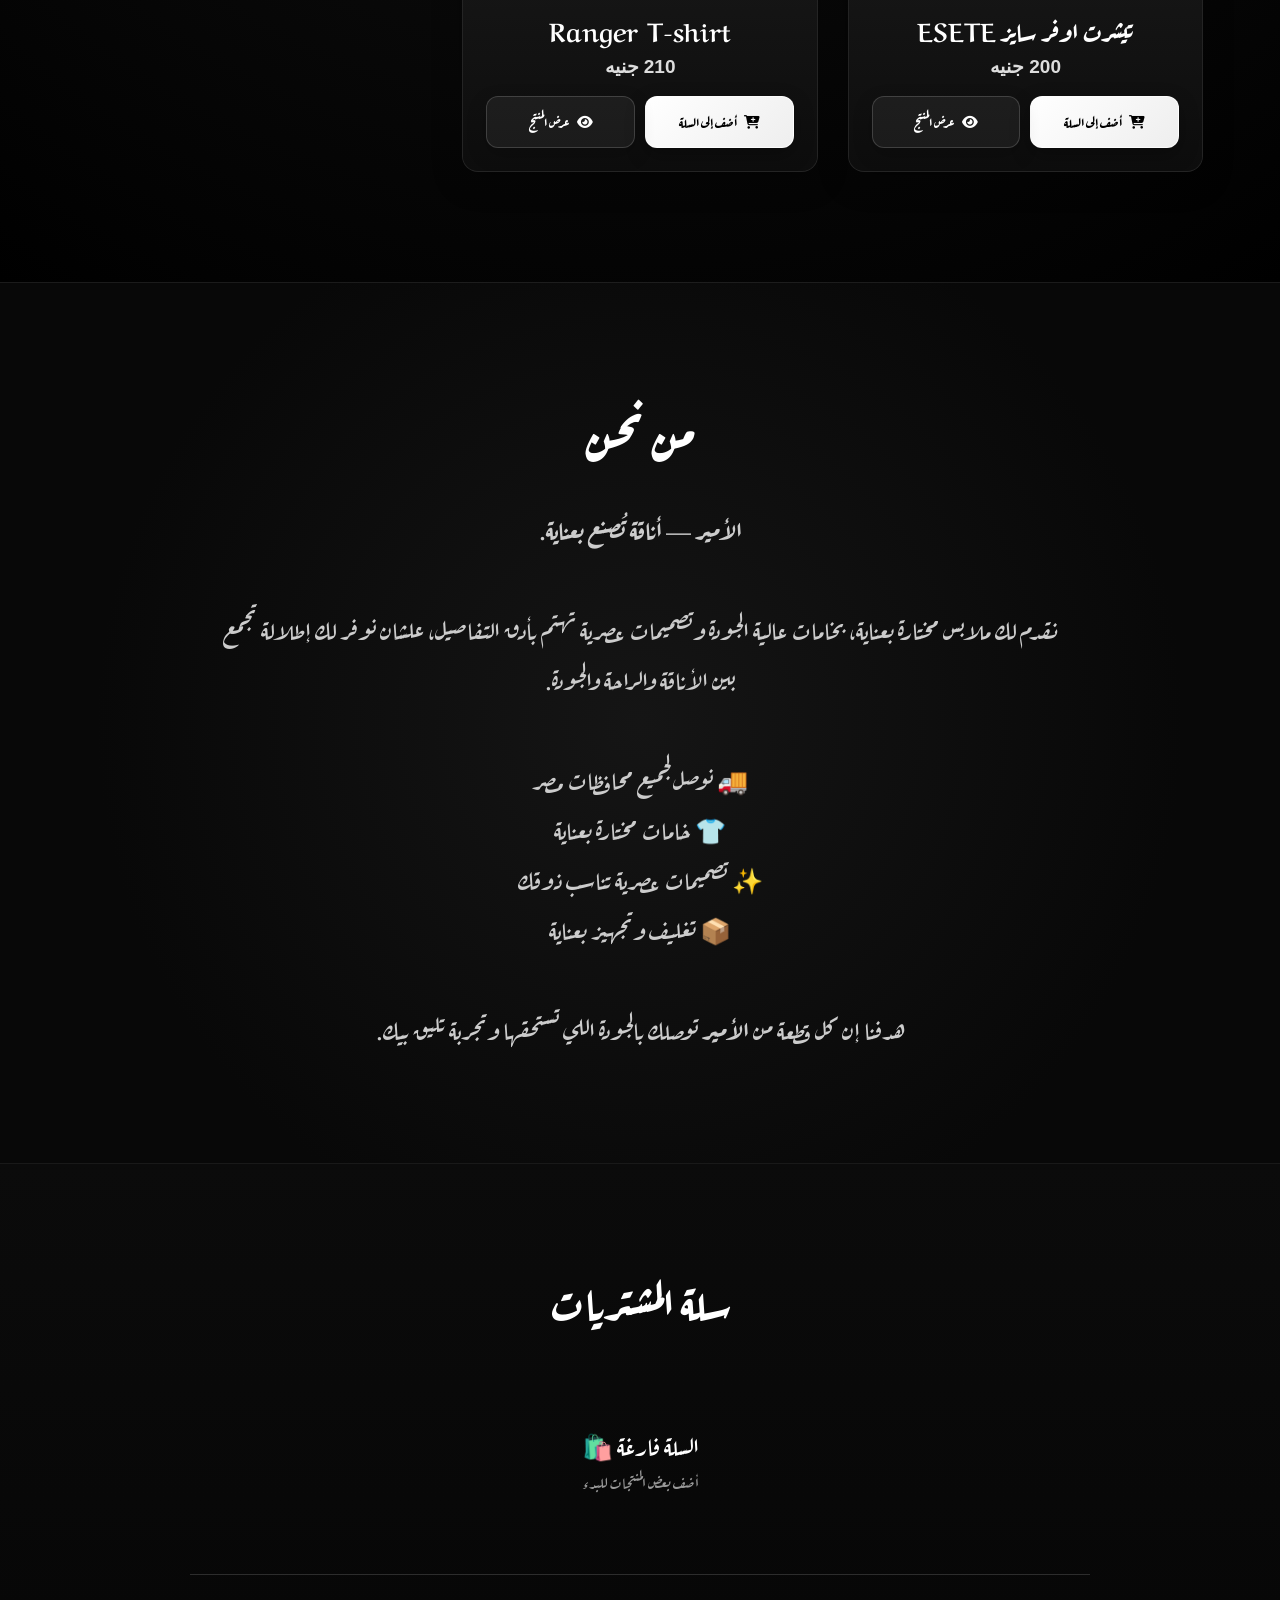
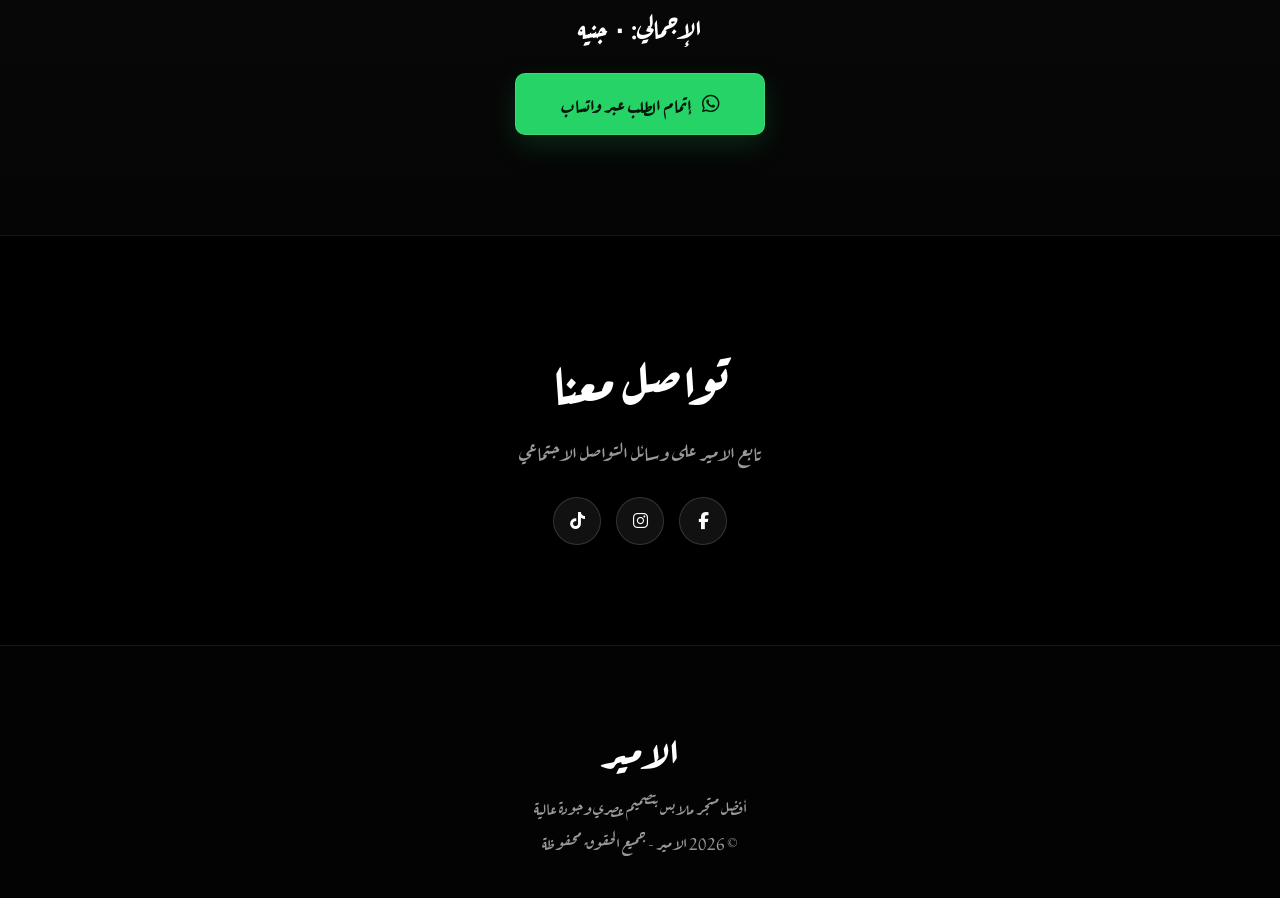
==== commit 7b991ad3: "Add files via upload" ====
--- a/index.html
+++ b/index.html
@@ -429,8 +429,7 @@
             >
 
                 <img
-                    src="images/me/ramade esete.jpg"
-                    
+                    src="images/ramade esete.jpg"
                     alt="تيشرت اوفر سايز ESETE"
                     loading="lazy"
                 >
@@ -483,6 +482,67 @@
                 </div>
 
             </div>
+<!-- PRODUCT 2 -->
+
+            <div
+                class="product-card"
+                data-product="2"
+            >
+
+                <img
+                    src="images/زيتي.jpg"
+                    alt="Ranger T-shirt"
+                    loading="lazy"
+                >
+
+
+                <div class="product-info">
+
+                    <h3>
+                       Ranger T-shirt
+                    </h3>
+
+
+                    <p class="price">
+                        210 جنيه
+                    </p>
+
+
+                    <div class="product-actions">
+
+                        <!-- ADD TO CART -->
+
+                        <button
+                            type="button"
+                            class="add-product-btn"
+                            data-product="2"
+                        >
+
+                            <i class="fa-solid fa-cart-plus"></i>
+
+                            أضف إلى السلة
+
+                        </button>
+
+
+                        <!-- VIEW PRODUCT -->
+
+                        <a
+                            href="product2.html?product=1"
+                            class="view-product-btn"
+                        >
+
+                            <i class="fa-solid fa-eye"></i>
+
+                            عرض المنتج
+
+                        </a>
+
+                    </div>
+
+                </div>
+
+            </div>
 
         </div>
 
@@ -695,4 +755,4 @@
 
 </body>
 
-</html>
+</html>
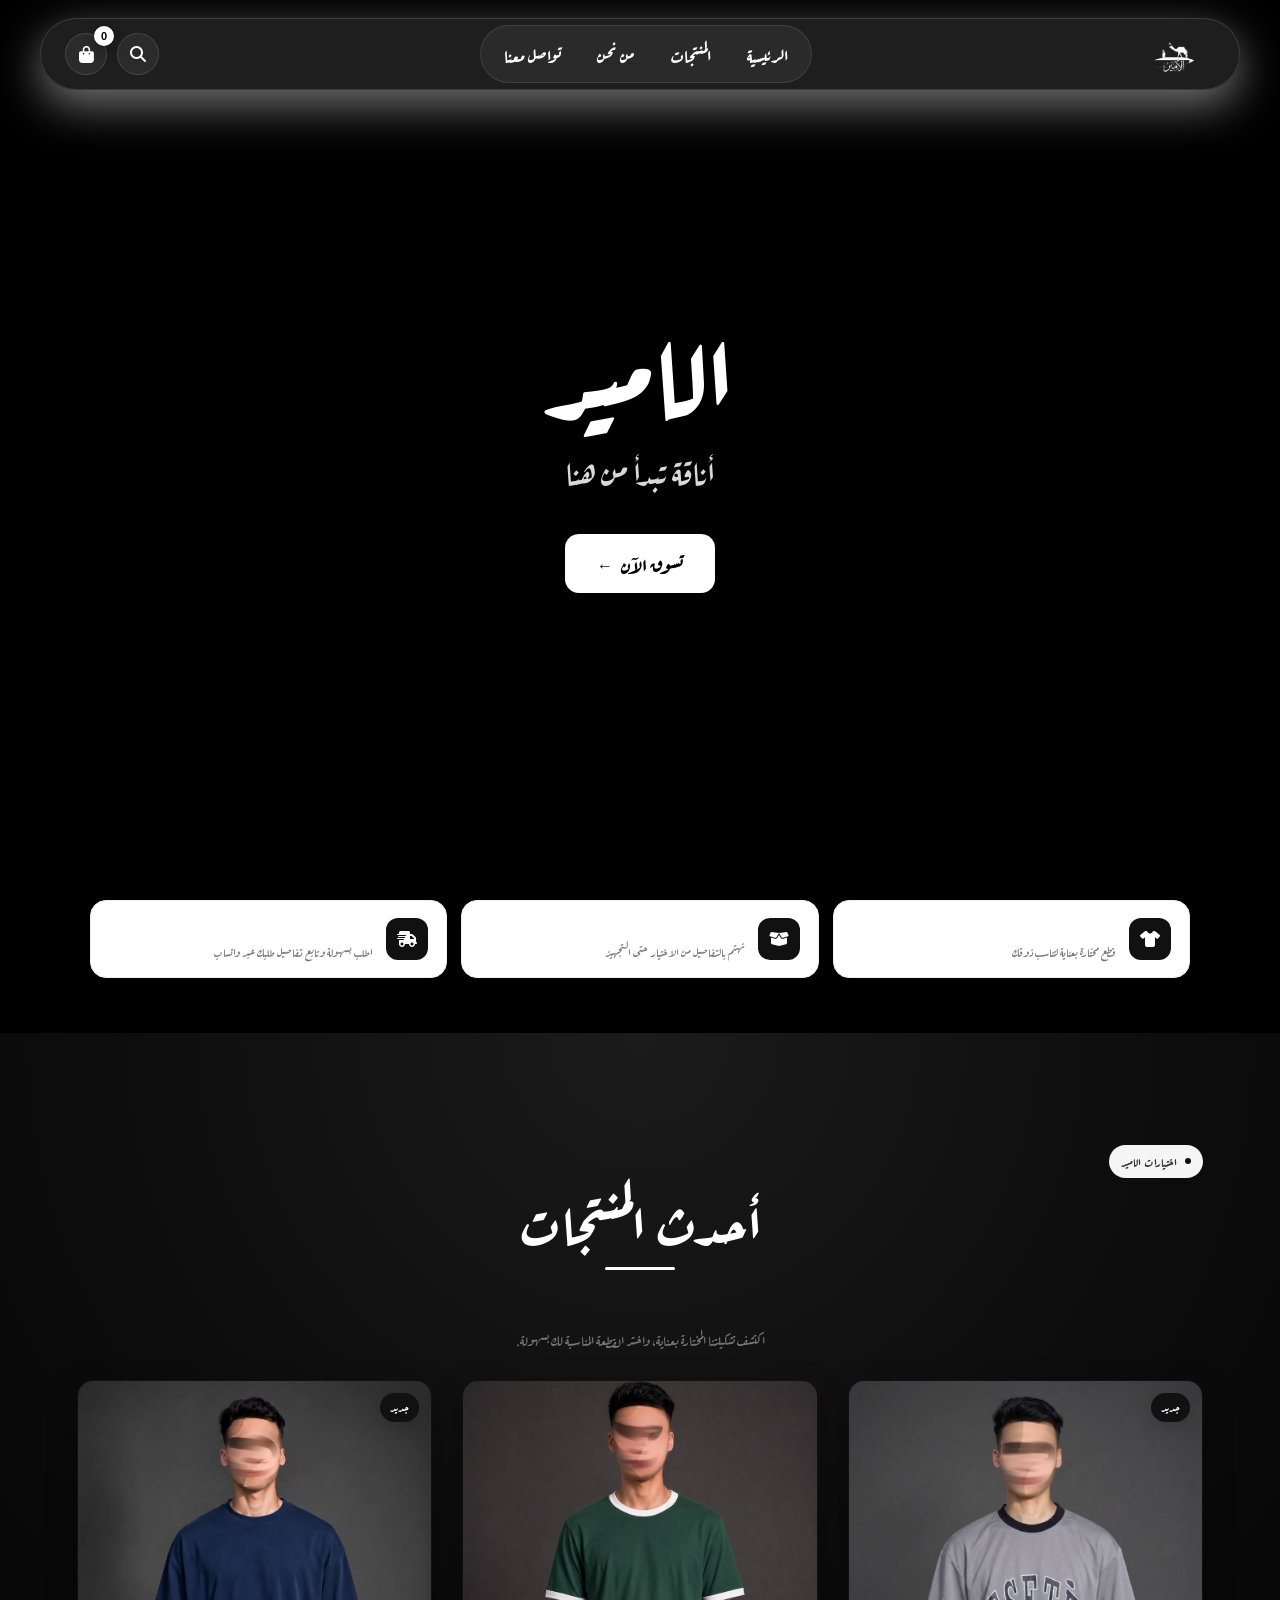
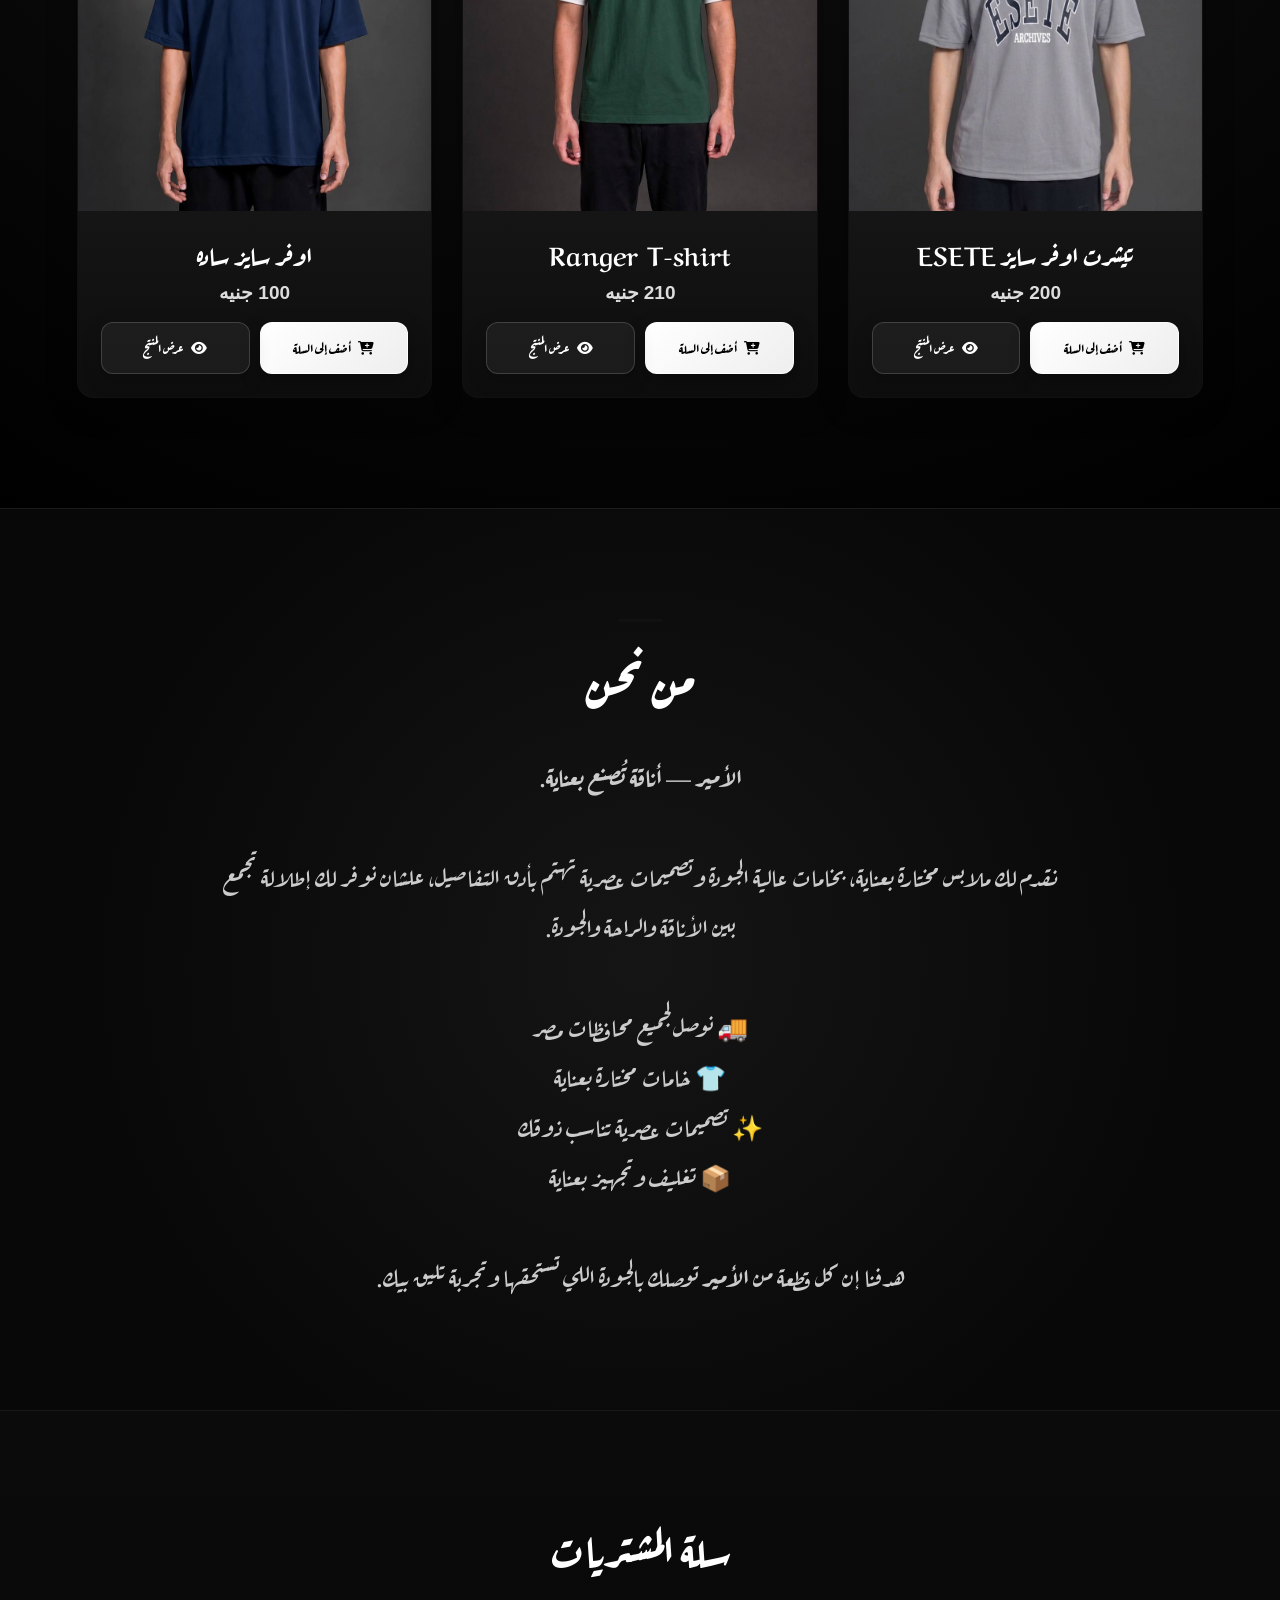
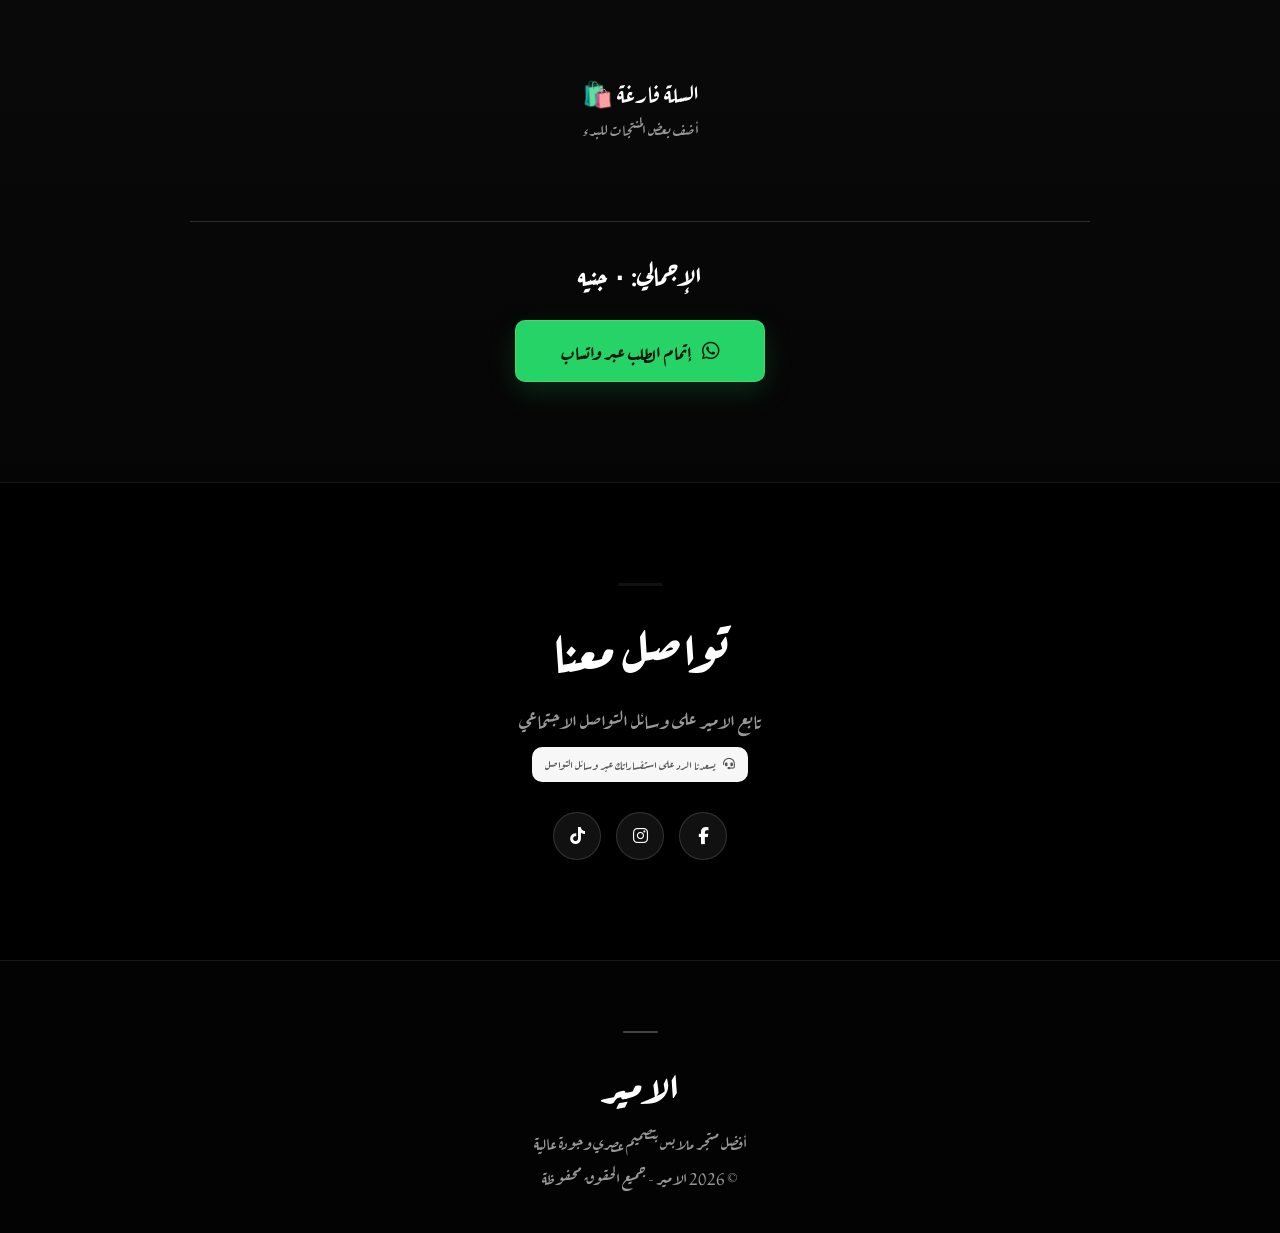
==== commit 732cae84: "Add files via upload" ====
--- a/index.html
+++ b/index.html
@@ -268,6 +268,224 @@
 
         }
 
+
+        /* =========================
+           SIMPLE PROFESSIONAL DETAILS
+        ========================= */
+
+        .hero-content h1 {
+            letter-spacing: 1px;
+            text-shadow: 0 3px 18px rgba(0, 0, 0, .35);
+        }
+
+        .hero-content p {
+            opacity: .95;
+        }
+
+        .hero-content #shopBtn {
+            display: inline-flex;
+            align-items: center;
+            justify-content: center;
+            gap: 8px;
+            min-width: 150px;
+            padding: 13px 24px;
+            border-radius: 14px;
+            transition: transform .2s ease, box-shadow .2s ease, background .2s ease;
+        }
+
+        .hero-content #shopBtn::after {
+            content: "←";
+            font-size: 16px;
+            transition: transform .2s ease;
+        }
+
+        .hero-content #shopBtn:hover::after {
+            transform: translateX(-4px);
+        }
+
+        .section-kicker {
+            display: inline-flex;
+            align-items: center;
+            gap: 8px;
+            margin-bottom: 8px;
+            padding: 7px 12px;
+            border-radius: 999px;
+            background: #f5f5f5;
+            color: #333;
+            font-size: 12px;
+            font-weight: 700;
+            letter-spacing: .2px;
+        }
+
+        .section-kicker::before {
+            content: "";
+            width: 6px;
+            height: 6px;
+            border-radius: 50%;
+            background: #111;
+        }
+
+        .products-subtitle {
+            max-width: 650px;
+            margin: -8px auto 28px;
+            color: #777;
+            text-align: center;
+            line-height: 1.8;
+            font-size: 14px;
+        }
+
+        .product-card {
+            border: 1px solid rgba(0, 0, 0, .06);
+        }
+
+        .product-card::after {
+            content: "";
+            position: absolute;
+            inset: 0;
+            pointer-events: none;
+            border-radius: inherit;
+            box-shadow: inset 0 0 0 1px rgba(255, 255, 255, .25);
+        }
+
+        .product-info h3 {
+            line-height: 1.5;
+        }
+
+        .price {
+            font-weight: 800;
+        }
+
+        .product-badge {
+            position: absolute;
+            top: 12px;
+            right: 12px;
+            z-index: 3;
+            padding: 6px 10px;
+            border-radius: 999px;
+            background: #111;
+            color: #fff;
+            font-size: 11px;
+            font-weight: 700;
+            box-shadow: 0 5px 15px rgba(0, 0, 0, .14);
+        }
+
+        .trust-strip {
+            width: min(1100px, calc(100% - 32px));
+            margin: 0 auto 55px;
+            display: grid;
+            grid-template-columns: repeat(3, 1fr);
+            gap: 14px;
+        }
+
+        .trust-item {
+            display: flex;
+            align-items: center;
+            gap: 13px;
+            padding: 17px 18px;
+            background: #fff;
+            border: 1px solid #eee;
+            border-radius: 16px;
+            box-shadow: 0 8px 25px rgba(0, 0, 0, .05);
+        }
+
+        .trust-item i {
+            width: 42px;
+            height: 42px;
+            flex: 0 0 42px;
+            display: grid;
+            place-items: center;
+            border-radius: 12px;
+            background: #111;
+            color: #fff;
+            font-size: 16px;
+        }
+
+        .trust-item strong {
+            display: block;
+            margin-bottom: 3px;
+            font-size: 14px;
+        }
+
+        .trust-item span {
+            display: block;
+            color: #777;
+            font-size: 12px;
+            line-height: 1.5;
+        }
+
+        .about-section,
+        .contact-section {
+            position: relative;
+        }
+
+        .about-section::before,
+        .contact-section::before {
+            content: "";
+            display: block;
+            width: 45px;
+            height: 3px;
+            margin: 0 auto 18px;
+            border-radius: 99px;
+            background: #111;
+        }
+
+        .contact-note {
+            display: inline-flex;
+            align-items: center;
+            gap: 7px;
+            margin-top: 12px;
+            padding: 8px 13px;
+            border-radius: 10px;
+            background: #f7f7f7;
+            color: #555;
+            font-size: 12px;
+        }
+
+        footer {
+            position: relative;
+        }
+
+        footer::before {
+            content: "";
+            display: block;
+            width: 35px;
+            height: 2px;
+            margin: 0 auto 18px;
+            border-radius: 99px;
+            background: currentColor;
+            opacity: .25;
+        }
+
+        @media (max-width: 700px) {
+            .trust-strip {
+                grid-template-columns: 1fr;
+                margin-bottom: 40px;
+            }
+
+            .trust-item {
+                padding: 14px;
+            }
+
+            .products-subtitle {
+                padding: 0 10px;
+                margin-bottom: 22px;
+            }
+        }
+
+        @media (max-width: 480px) {
+            .product-badge {
+                top: 8px;
+                right: 8px;
+                padding: 5px 8px;
+                font-size: 10px;
+            }
+
+            .hero-content #shopBtn {
+                min-width: 135px;
+                padding: 11px 19px;
+            }
+        }
+
     </style>
 
 </head>
@@ -404,6 +622,38 @@
 
     </section>
 
+    <!-- =========================
+         TRUST STRIP
+    ========================= -->
+
+    <section class="trust-strip" aria-label="مميزات المتجر">
+
+        <div class="trust-item">
+            <i class="fa-solid fa-shirt"></i>
+            <div>
+                <strong>اختيارات عصرية</strong>
+                <span>قطع مختارة بعناية لتناسب ذوقك</span>
+            </div>
+        </div>
+
+        <div class="trust-item">
+            <i class="fa-solid fa-box-open"></i>
+            <div>
+                <strong>تغليف بعناية</strong>
+                <span>نهتم بالتفاصيل من الاختيار حتى التجهيز</span>
+            </div>
+        </div>
+
+        <div class="trust-item">
+            <i class="fa-solid fa-truck-fast"></i>
+            <div>
+                <strong>توصيل داخل مصر</strong>
+                <span>اطلب بسهولة وتابع تفاصيل طلبك عبر واتساب</span>
+            </div>
+        </div>
+
+    </section>
+
 
     <!-- =========================
          PRODUCTS
@@ -414,9 +664,15 @@
         class="products"
     >
 
+        <span class="section-kicker">اختيارات الامير</span>
+
         <h2>
             أحدث المنتجات
         </h2>
+
+        <p class="products-subtitle">
+            اكتشف تشكيلتنا المختارة بعناية، واختر القطعة المناسبة لك بسهولة.
+        </p>
 
 
         <div class="product-grid">
@@ -427,6 +683,8 @@
                 class="product-card"
                 data-product="1"
             >
+
+                <span class="product-badge">جديد</span>
 
                 <img
                     src="images/ramade esete.jpg"
@@ -528,7 +786,7 @@
                         <!-- VIEW PRODUCT -->
 
                         <a
-                            href="product2.html?product=1"
+                            href="product2.html?product=2"
                             class="view-product-btn"
                         >
 
@@ -543,6 +801,71 @@
                 </div>
 
             </div>
+
+            <!-- PRODUCT 3 -->
+
+            <div
+                class="product-card"
+                data-product="3"
+            >
+
+                <span class="product-badge">جديد</span>
+
+                <img
+                    src="images/كحلي ساده.jpg"
+                    alt="Ranger T-shirt"
+                    loading="lazy"
+                >
+
+
+                <div class="product-info">
+
+                    <h3>
+                       اوفر سايز ساده
+                    </h3>
+
+
+                    <p class="price">
+                        100 جنيه
+                    </p>
+
+
+                    <div class="product-actions">
+
+                        <!-- ADD TO CART -->
+
+                        <button
+                            type="button"
+                            class="add-product-btn"
+                            data-product="3"
+                        >
+
+                            <i class="fa-solid fa-cart-plus"></i>
+
+                            أضف إلى السلة
+
+                        </button>
+
+
+                        <!-- VIEW PRODUCT -->
+
+                        <a
+                            href="product3.html?product=3"
+                            class="view-product-btn"
+                        >
+
+                            <i class="fa-solid fa-eye"></i>
+
+                            عرض المنتج
+
+                        </a>
+
+                    </div>
+
+                </div>
+
+            </div>
+
 
         </div>
 
@@ -675,6 +998,11 @@
             تابع الامير على وسائل التواصل الاجتماعي
         </p>
 
+
+        <div class="contact-note">
+            <i class="fa-solid fa-headset"></i>
+            يسعدنا الرد على استفساراتك عبر وسائل التواصل
+        </div>
 
         <div class="social-links">
 
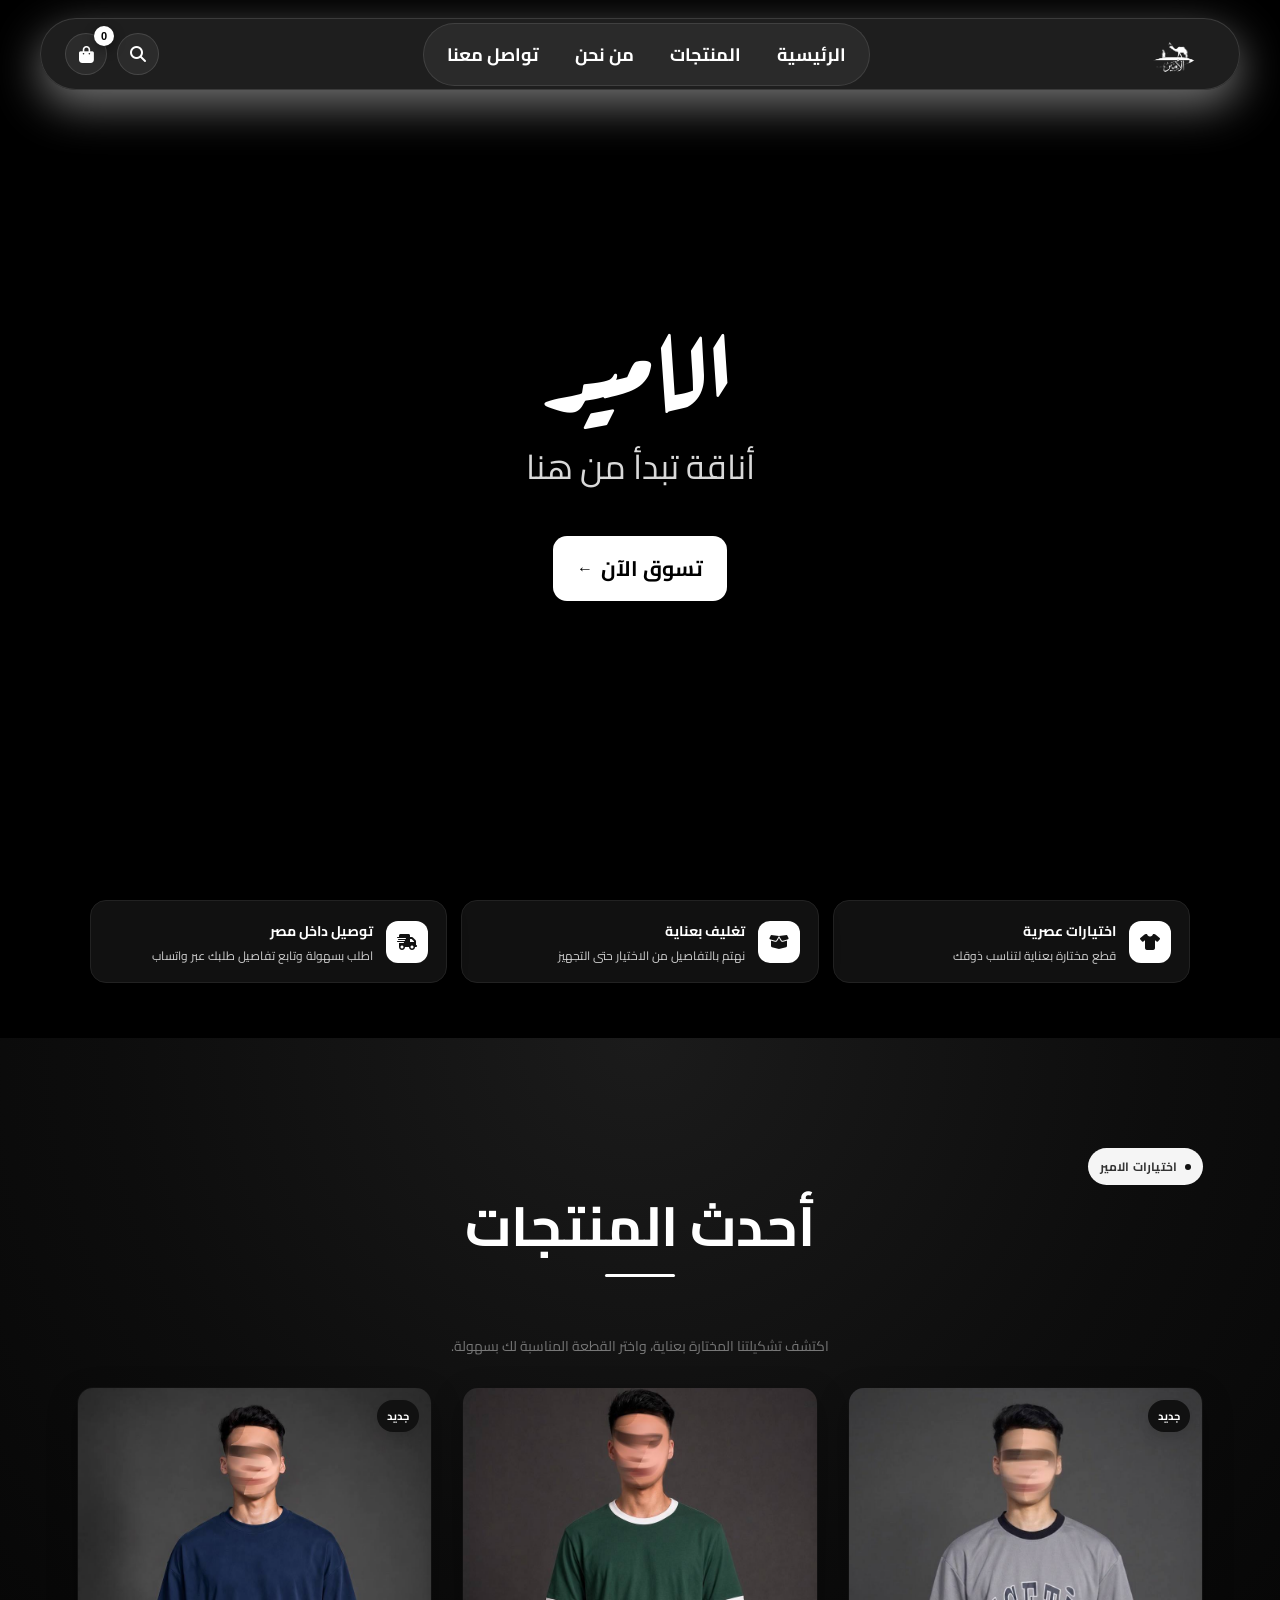
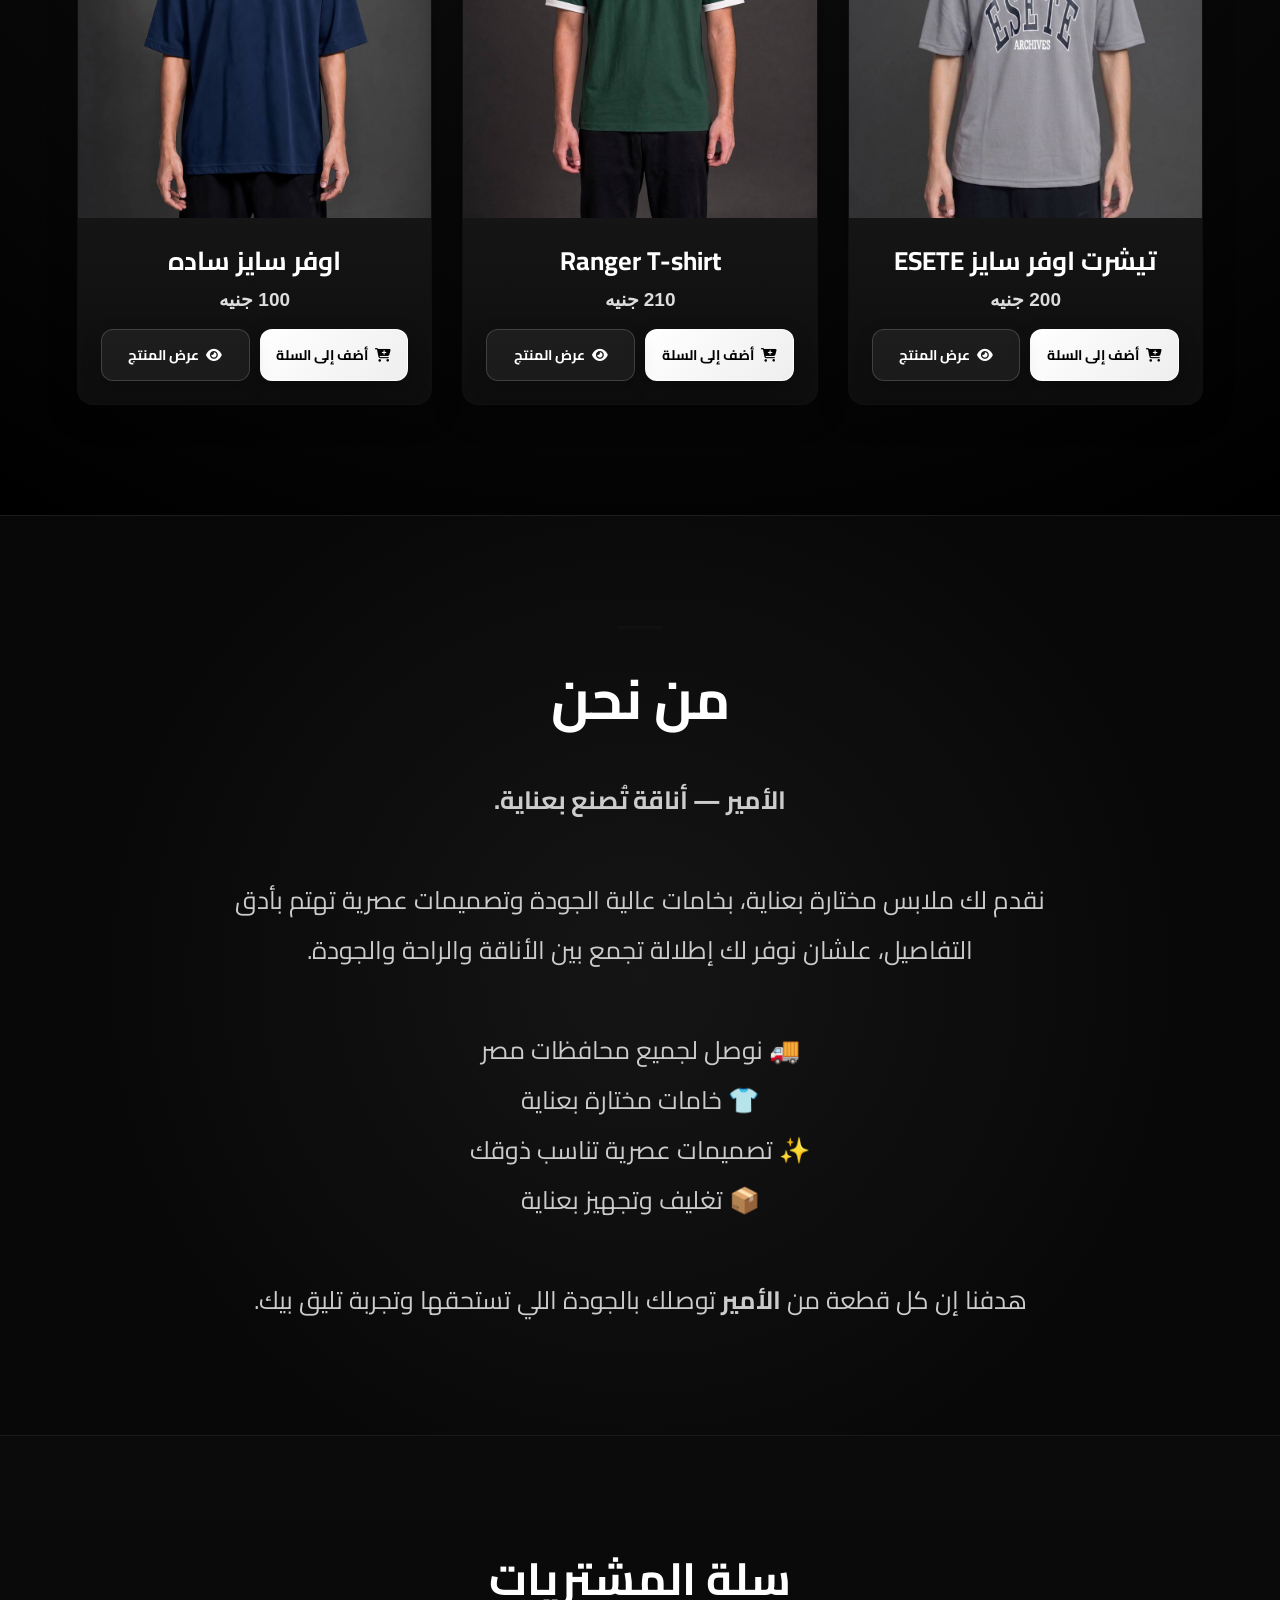
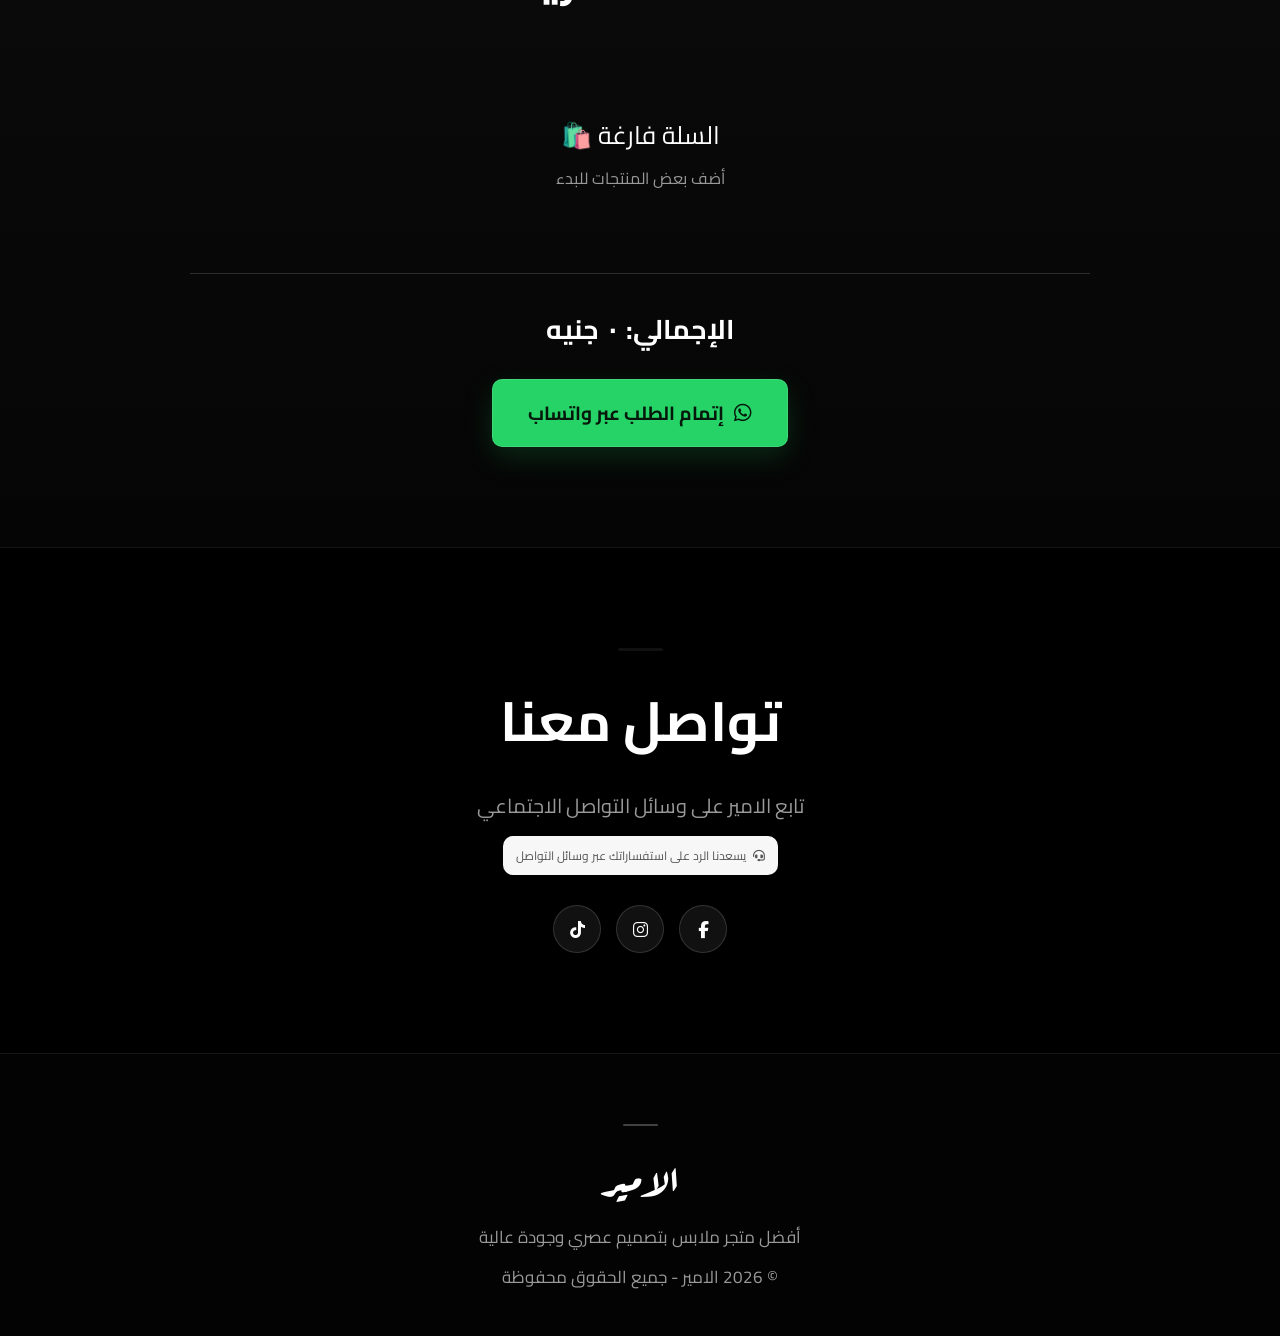
==== commit 44c27a12: "Add files via upload" ====
--- a/index.html
+++ b/index.html
@@ -39,7 +39,7 @@
     >
 
     <link
-        href="https://fonts.googleapis.com/css2?family=Aref+Ruqaa:wght@400;700&display=swap"
+        href="https://fonts.googleapis.com/css2?family=Cairo:wght@400;500;600;700;800&family=Aref+Ruqaa:wght@400;700&display=swap"
         rel="stylesheet"
     >
 
@@ -378,40 +378,42 @@
         }
 
         .trust-item {
-            display: flex;
-            align-items: center;
-            gap: 13px;
-            padding: 17px 18px;
-            background: #fff;
-            border: 1px solid #eee;
-            border-radius: 16px;
-            box-shadow: 0 8px 25px rgba(0, 0, 0, .05);
-        }
-
-        .trust-item i {
-            width: 42px;
-            height: 42px;
-            flex: 0 0 42px;
-            display: grid;
-            place-items: center;
-            border-radius: 12px;
-            background: #111;
-            color: #fff;
-            font-size: 16px;
-        }
-
-        .trust-item strong {
-            display: block;
-            margin-bottom: 3px;
-            font-size: 14px;
-        }
-
-        .trust-item span {
-            display: block;
-            color: #777;
-            font-size: 12px;
-            line-height: 1.5;
-        }
+    display: flex;
+    align-items: center;
+    gap: 13px;
+    padding: 17px 18px;
+    background: #111;
+    color: #fff;
+    border: 1px solid #222;
+    border-radius: 16px;
+    box-shadow: 0 8px 25px rgba(0, 0, 0, .12);
+}
+
+.trust-item i {
+    width: 42px;
+    height: 42px;
+    flex: 0 0 42px;
+    display: grid;
+    place-items: center;
+    border-radius: 12px;
+    background: #fff;
+    color: #111;
+    font-size: 16px;
+}
+
+.trust-item strong {
+    display: block;
+    margin-bottom: 3px;
+    font-size: 14px;
+    color: #fff;
+}
+
+.trust-item span {
+    display: block;
+    color: #d0d0d0;
+    font-size: 12px;
+    line-height: 1.5;
+}
 
         .about-section,
         .contact-section {
@@ -488,6 +490,38 @@
 
     </style>
 
+
+<style id="modern-arabic-font">
+/* خط عربي حديث واحترافي للموقع */
+body,
+button,
+a,
+input,
+textarea,
+select,
+nav,
+.product-card,
+.product-info,
+.trust-item,
+.about-section,
+.cart-section,
+.contact-section,
+footer {
+    font-family: 'Cairo', sans-serif;
+}
+
+/* اسم العلامة التجارية فقط بخط الرقعة */
+.logo a,
+.logo a img {
+    font-family: 'Aref Ruqaa', serif;
+}
+
+.hero-content h1,
+footer h3 {
+    font-family: 'Aref Ruqaa', serif;
+}
+</style>
+
 </head>
 
 
--- a/style.css
+++ b/style.css
@@ -53,15 +53,11 @@
 
 body {
     direction: rtl;
-
     min-width: 320px;
     min-height: 100vh;
-
     overflow-x: hidden;
-
     background: var(--black);
     color: var(--white);
-
     font-family: "Aref Ruqaa", serif;
 }
 
@@ -138,7 +134,6 @@
 
 header {
     position: fixed;
-
     top: 18px;
     right: 50%;
 
@@ -156,7 +151,6 @@
     background: rgba(68, 68, 68, 0.452);
 
     border: 1px solid rgba(255, 255, 255, 0.13);
-
     border-radius: 50px;
 
     backdrop-filter: blur(20px);
@@ -187,7 +181,6 @@
     display: flex;
     align-items: center;
     justify-content: center;
-
     flex-shrink: 0;
 }
 
@@ -200,7 +193,6 @@
 .logo img {
     width: 82px;
     max-height: 58px;
-
     object-fit: contain;
 
     transition:
@@ -224,13 +216,11 @@
     justify-content: center;
 
     gap: 4px;
-
     padding: 5px 7px;
 
     background: rgba(255, 255, 255, 0.055);
 
     border: 1px solid rgba(255, 255, 255, 0.1);
-
     border-radius: 40px;
 }
 
@@ -259,7 +249,6 @@
 nav a:hover {
     background: var(--white);
     color: var(--black);
-
     transform: translateY(-1px);
 }
 
@@ -278,7 +267,9 @@
 }
 
 
-/* Search icon from HTML */
+/* =========================================================
+   SEARCH ICON
+========================================================= */
 
 #searchIcon {
     position: relative;
@@ -291,11 +282,9 @@
     justify-content: center;
 
     background: rgba(255, 255, 255, 0.06);
-
     color: var(--white);
 
     border: 1px solid var(--border-medium);
-
     border-radius: 50%;
 
     cursor: pointer;
@@ -310,14 +299,14 @@
 #searchIcon:hover {
     background: var(--white);
     color: var(--black);
-
     border-color: var(--white);
-
     transform: translateY(-2px);
 }
 
 
-/* Cart */
+/* =========================================================
+   CART
+========================================================= */
 
 .cart {
     position: relative;
@@ -330,11 +319,9 @@
     justify-content: center;
 
     background: rgba(255, 255, 255, 0.06);
-
     color: var(--white);
 
     border: 1px solid var(--border-medium);
-
     border-radius: 50%;
 
     cursor: pointer;
@@ -349,9 +336,7 @@
 .cart:hover {
     background: var(--white);
     color: var(--black);
-
     border-color: var(--white);
-
     transform: translateY(-2px);
 }
 
@@ -386,10 +371,8 @@
     border-radius: 50%;
 
     font-family: Arial, sans-serif;
-
     font-size: 11px;
     font-weight: 700;
-
     line-height: 1;
 
     box-shadow:
@@ -406,7 +389,6 @@
 
     width: 100%;
     height: 100vh;
-
     min-height: 650px;
 
     overflow: hidden;
@@ -427,7 +409,6 @@
 
 .hero-video {
     position: absolute;
-
     inset: 0;
 
     width: 100%;
@@ -445,7 +426,6 @@
 
 .overlay {
     position: absolute;
-
     inset: 0;
 
     z-index: 1;
@@ -473,8 +453,7 @@
 
     padding: 20px;
 
-    animation:
-        heroFade 1.2s ease both;
+    animation: heroFade 1.2s ease both;
 }
 
 .hero-content h1 {
@@ -483,7 +462,6 @@
     color: var(--white);
 
     font-size: clamp(65px, 9vw, 130px);
-
     line-height: 1;
 
     font-weight: 700;
@@ -575,7 +553,6 @@
     color: var(--white);
 
     font-size: clamp(35px, 5vw, 55px);
-
     line-height: 1.2;
 }
 
@@ -624,13 +601,11 @@
     min-width: 0;
 
     overflow: hidden;
-
     isolation: isolate;
 
     background: var(--black-4);
 
     border: 1px solid var(--border-light);
-
     border-radius: 16px;
 
     box-shadow:
@@ -652,13 +627,14 @@
 }
 
 
-/* Card border glow */
+/* =========================================================
+   CARD BORDER GLOW
+========================================================= */
 
 .product-card::after {
     content: "";
 
     position: absolute;
-
     inset: 0;
 
     z-index: 4;
@@ -690,15 +666,52 @@
 
     object-fit: cover;
 
+    cursor: pointer;
+
     transition:
+        opacity 0.25s ease,
         transform 0.6s ease,
         filter 0.6s ease;
 }
 
 .product-card:hover > img {
     transform: scale(1.055);
-
     filter: brightness(0.87);
+}
+
+
+/* =========================================================
+   IMAGE HINT
+========================================================= */
+
+.product-card .image-hint {
+    position: absolute;
+
+    top: 15px;
+    left: 15px;
+
+    z-index: 10;
+
+    padding: 7px 11px;
+
+    background: rgba(0, 0, 0, 0.65);
+    color: #fff;
+
+    border: 1px solid rgba(255, 255, 255, 0.15);
+    border-radius: 20px;
+
+    font-family: Arial, sans-serif;
+    font-size: 11px;
+
+    opacity: 0;
+
+    pointer-events: none;
+
+    transition: opacity 0.3s ease;
+}
+
+.product-card:hover .image-hint {
+    opacity: 1;
 }
 
 
@@ -729,7 +742,6 @@
     color: var(--white);
 
     font-size: 26px;
-
     line-height: 1.3;
 }
 
@@ -739,7 +751,6 @@
     color: #dddddd;
 
     font-family: Arial, sans-serif;
-
     font-size: 19px;
     font-weight: 700;
 }
@@ -747,8 +758,6 @@
 
 /* =========================================================
    PRODUCT ACTIONS
-   NEW HTML
-   زر أضف للسلة + زر عرض المنتج
 ========================================================= */
 
 .product-actions {
@@ -772,7 +781,6 @@
     position: relative;
 
     flex: 1;
-
     min-width: 0;
     min-height: 52px;
 
@@ -973,7 +981,8 @@
 }
 
 .cart-item:hover {
-    border-color: rgba(255, 255, 255, 0.16);
+    border-color:
+        rgba(255, 255, 255, 0.16);
 }
 
 
@@ -1056,13 +1065,11 @@
     height: 32px;
 
     background: var(--white);
-
     color: var(--black);
 
     border-radius: 7px;
 
     font-family: Arial, sans-serif;
-
     font-size: 18px;
     font-weight: 700;
 }
@@ -1102,7 +1109,6 @@
     margin-right: 8px;
 
     background: #1c1c1c;
-
     color: var(--white);
 
     border-radius: 7px;
@@ -1110,7 +1116,6 @@
 
 .remove-btn:hover {
     background: var(--white);
-
     color: var(--black);
 }
 
@@ -1183,7 +1188,6 @@
     padding: 15px 35px;
 
     background: var(--green);
-
     color: #06170b;
 
     border:
@@ -1232,7 +1236,6 @@
 
 .search-box {
     position: fixed;
-
     inset: 0;
 
     z-index: 2000;
@@ -1247,7 +1250,6 @@
         rgba(0, 0, 0, 0.96);
 
     backdrop-filter: blur(12px);
-
     -webkit-backdrop-filter: blur(12px);
 }
 
@@ -1271,7 +1273,6 @@
     outline: none;
 
     background: var(--black-4);
-
     color: var(--white);
 
     border:
@@ -1306,7 +1307,6 @@
     flex-shrink: 0;
 
     background: var(--white);
-
     color: var(--black);
 
     border-radius: 9px;
@@ -1323,7 +1323,6 @@
 
 #closeSearch:hover {
     background: #222;
-
     color: var(--white);
 
     transform: rotate(3deg);
@@ -1426,7 +1425,6 @@
     justify-content: center;
 
     background: var(--black-4);
-
     color: var(--white);
 
     border:
@@ -1435,7 +1433,6 @@
     border-radius: 50%;
 
     font-family: Arial, sans-serif;
-
     font-size: 17px;
 
     transition:
@@ -1447,7 +1444,6 @@
 
 .social-links a:hover {
     background: var(--white);
-
     color: var(--black);
 
     border-color: var(--white);
@@ -1493,7 +1489,6 @@
 ========================================================= */
 
 @keyframes heroFade {
-
     from {
         opacity: 0;
 
@@ -1510,447 +1505,6 @@
 }
 
 
-/* =========================================================
-   TABLET
-========================================================= */
-
-@media (max-width: 1000px) {
-
-    header {
-        width: 94%;
-
-        padding: 0 20px;
-    }
-
-    nav {
-        gap: 3px;
-    }
-
-    nav a {
-        padding: 8px 12px;
-
-        font-size: 16px;
-    }
-
-    .product-grid {
-        grid-template-columns:
-            repeat(2, minmax(0, 1fr));
-
-        gap: 25px;
-    }
-
-    .product-card > img {
-        height: 400px;
-    }
-}
-
-
-/* =========================================================
-   MOBILE
-========================================================= */
-
-@media (max-width: 700px) {
-
-    header {
-        top: 10px;
-
-        width: 95%;
-        height: 64px;
-
-        padding: 0 12px;
-
-        display: grid;
-
-        grid-template-columns:
-            auto minmax(0, 1fr) auto;
-
-        gap: 8px;
-
-        border-radius: 40px;
-    }
-
-
-    /* Logo */
-
-    .logo img {
-        width: 62px;
-
-        max-height: 48px;
-    }
-
-
-    /* Navigation */
-
-    nav {
-        min-width: 0;
-
-        overflow-x: auto;
-
-        justify-content: flex-start;
-
-        gap: 2px;
-
-        padding: 4px;
-
-        scrollbar-width: none;
-    }
-
-    nav::-webkit-scrollbar {
-        display: none;
-    }
-
-    nav a {
-        flex: 0 0 auto;
-
-        padding: 7px 8px;
-
-        font-size: 13px;
-    }
-
-
-    /* Icons */
-
-    .icons {
-        gap: 7px;
-    }
-
-    #searchIcon,
-    .cart {
-        width: 37px;
-        height: 37px;
-    }
-
-    #searchIcon i,
-    .cart i {
-        font-size: 15px;
-    }
-
-    #count {
-        top: -7px;
-        right: -7px;
-
-        min-width: 17px;
-        height: 17px;
-
-        font-size: 9px;
-    }
-
-
-    /* Hero */
-
-    .hero {
-        min-height: 600px;
-
-        height: 100svh;
-    }
-
-    .hero-content {
-        width: 95%;
-    }
-
-    .hero-content h1 {
-        font-size: 70px;
-    }
-
-    .hero-content p {
-        margin-bottom: 30px;
-
-        font-size: 23px;
-    }
-
-    #shopBtn {
-        padding: 13px 35px;
-
-        font-size: 18px;
-    }
-
-
-    /* Products */
-
-    .products {
-        padding: 75px 18px;
-    }
-
-    .products h2 {
-        margin-bottom: 40px;
-    }
-
-    .product-grid {
-        grid-template-columns: 1fr;
-
-        gap: 25px;
-    }
-
-    .product-card > img {
-        height: 430px;
-    }
-
-
-    /* Product buttons */
-
-    .product-actions {
-        gap: 8px;
-    }
-
-    .product-actions button,
-    .product-actions a {
-        min-height: 50px;
-
-        padding:
-            9px 8px;
-
-        font-size: 15px;
-
-        border-radius: 10px;
-    }
-
-
-    /* Cart */
-
-    .cart-section {
-        padding: 70px 18px;
-    }
-
-    .cart-section h2 {
-        font-size: 38px;
-    }
-
-    .cart-item {
-        flex-direction: column;
-
-        align-items: stretch;
-    }
-
-    .cart-product {
-        width: 100%;
-    }
-
-    .cart-controls {
-        justify-content: center;
-    }
-
-    .checkout-btn {
-        width: 100%;
-
-        max-width: 360px;
-
-        min-width: 0;
-    }
-
-
-    /* About */
-
-    .about-section {
-        padding: 80px 18px;
-    }
-
-
-    /* Contact */
-
-    .contact-section {
-        padding: 75px 18px;
-    }
-
-
-    /* Footer */
-
-    footer h3 {
-        font-size: 35px;
-    }
-}
-
-
-/* =========================================================
-   SMALL MOBILE
-========================================================= */
-
-@media (max-width: 450px) {
-
-    header {
-        width: 96%;
-
-        height: 60px;
-
-        padding: 0 8px;
-    }
-
-    .logo img {
-        width: 52px;
-    }
-
-    nav {
-        gap: 1px;
-    }
-
-    nav a {
-        padding: 6px 7px;
-
-        font-size: 12px;
-    }
-
-    .icons {
-        gap: 6px;
-    }
-
-    #searchIcon,
-    .cart {
-        width: 35px;
-        height: 35px;
-    }
-
-    #searchIcon i,
-    .cart i {
-        font-size: 14px;
-    }
-
-
-    /* Hero */
-
-    .hero {
-        min-height: 560px;
-
-        height: 100svh;
-    }
-
-    .hero-content h1 {
-        font-size: 58px;
-    }
-
-    .hero-content p {
-        font-size: 20px;
-    }
-
-    #shopBtn {
-        min-width: 160px;
-
-        padding: 12px 28px;
-
-        font-size: 17px;
-    }
-
-
-    /* Products */
-
-    .products {
-        padding-left: 14px;
-        padding-right: 14px;
-    }
-
-    .products h2 {
-        font-size: 34px;
-    }
-
-    .product-card > img {
-        height: 360px;
-    }
-
-    .product-info {
-        padding: 20px 14px;
-    }
-
-    .product-info h3 {
-        font-size: 23px;
-    }
-
-    .price {
-        font-size: 17px;
-    }
-
-
-    /* Product buttons */
-
-    .product-actions {
-        gap: 6px;
-    }
-
-    .product-actions button,
-    .product-actions a {
-        min-height: 48px;
-
-        padding:
-            8px 5px;
-
-        font-size: 13px;
-
-        gap: 4px;
-
-        border-radius: 9px;
-    }
-
-    .product-actions i {
-        font-size: 13px;
-    }
-
-
-    /* Cart */
-
-    .cart-product img {
-        width: 65px;
-        height: 65px;
-    }
-
-    .cart-product h3 {
-        font-size: 18px;
-    }
-
-
-    /* Social */
-
-    .social-links {
-        gap: 10px;
-    }
-}
-
-
-/* =========================================================
-   VERY SMALL PHONES
-========================================================= */
-
-@media (max-width: 360px) {
-
-    .product-actions button,
-    .product-actions a {
-        font-size: 12px;
-
-        padding-left: 3px;
-        padding-right: 3px;
-    }
-
-    .product-actions i {
-        font-size: 12px;
-    }
-
-    nav a {
-        font-size: 11px;
-
-        padding:
-            6px 5px;
-    }
-}
-
-
-/* =========================================================
-   REDUCED MOTION
-========================================================= */
-
-@media (prefers-reduced-motion: reduce) {
-
-    html {
-        scroll-behavior: auto;
-    }
-
-    *,
-    *::before,
-    *::after {
-        animation-duration: 0.01ms !important;
-
-        animation-iteration-count: 1 !important;
-
-        transition-duration: 0.01ms !important;
-
-        scroll-behavior: auto !important;
-    }
-}
 /* =========================================================
    PRODUCT IMAGE HOVER SLIDER
 ========================================================= */
@@ -1964,54 +1518,18 @@
         filter 0.5s ease;
 }
 
-/* مؤشر صغير يوضح إن الصورة قابلة للتبديل */
-
-.product-card .image-hint {
-    position: absolute;
-
-    top: 15px;
-    left: 15px;
-
-    z-index: 10;
-
-    padding: 7px 11px;
-
-    background: rgba(0, 0, 0, 0.65);
-
-    color: #fff;
-
-    border: 1px solid rgba(255, 255, 255, 0.15);
-
-    border-radius: 20px;
-
-    font-family: Arial, sans-serif;
-
-    font-size: 11px;
-
-    opacity: 0;
-
-    pointer-events: none;
-
-    transition: opacity 0.3s ease;
-}
-
-.product-card:hover .image-hint {
-    opacity: 1;
-}
+
 /* =========================================================
    PRODUCT OPTIONS MODAL
 ========================================================= */
 
 .product-options-modal {
-
     position: fixed;
-
     inset: 0;
 
     z-index: 5000;
 
     display: flex;
-
     align-items: center;
     justify-content: center;
 
@@ -2023,35 +1541,27 @@
     -webkit-backdrop-filter: blur(8px);
 
     opacity: 0;
-
     visibility: hidden;
 
     transition:
         opacity 0.2s ease,
         visibility 0.2s ease;
-
-}
-
+}
 
 .product-options-modal.show {
-
     opacity: 1;
-
     visibility: visible;
-
-}
-
-
-/* =========================================================
-   BOX
+}
+
+
+/* =========================================================
+   PRODUCT OPTIONS BOX
 ========================================================= */
 
 .product-options-box {
-
     position: relative;
 
     width: min(430px, 100%);
-
     max-height: 90vh;
 
     overflow-y: auto;
@@ -2077,26 +1587,20 @@
 
     transition:
         transform 0.25s ease;
-
-}
-
-
-.product-options-modal.show
-.product-options-box {
-
+}
+
+.product-options-modal.show .product-options-box {
     transform:
         translateY(0)
         scale(1);
-
-}
-
-
-/* =========================================================
-   CLOSE
+}
+
+
+/* =========================================================
+   CLOSE MODAL
 ========================================================= */
 
 .product-options-close {
-
     position: absolute;
 
     top: 12px;
@@ -2108,12 +1612,10 @@
     height: 36px;
 
     display: flex;
-
     align-items: center;
     justify-content: center;
 
     background: rgba(0, 0, 0, 0.65);
-
     color: #fff;
 
     border:
@@ -2122,84 +1624,65 @@
     border-radius: 50%;
 
     font-family: Arial, sans-serif;
-
     font-size: 25px;
-
     line-height: 1;
 
     cursor: pointer;
 
     transition:
         background 0.2s ease,
+        color 0.2s ease,
         transform 0.2s ease;
-
-}
-
+}
 
 .product-options-close:hover {
-
     background: #fff;
-
     color: #000;
 
     transform: rotate(90deg);
-
-}
-
-
-/* =========================================================
-   IMAGE
+}
+
+
+/* =========================================================
+   MODAL IMAGE
 ========================================================= */
 
 .product-options-image {
-
     width: 100%;
-
     height: 190px;
 
     overflow: hidden;
 
     background: #111;
-
-}
-
+}
 
 .product-options-image img {
-
     width: 100%;
     height: 100%;
 
     object-fit: cover;
-
-}
-
-
-/* =========================================================
-   CONTENT
+}
+
+
+/* =========================================================
+   MODAL CONTENT
 ========================================================= */
 
 .product-options-content {
-
     padding: 22px;
 
     text-align: right;
-
-}
-
+}
 
 .product-options-content h3 {
-
     margin-bottom: 5px;
 
     color: #fff;
 
     font-size: 27px;
-
-}
-
+}
 
 .product-options-price {
-
     margin-bottom: 22px;
 
     color: #ccc;
@@ -2207,9 +1690,7 @@
     font-family: Arial, sans-serif;
 
     font-size: 17px;
-
     font-weight: 700;
-
 }
 
 
@@ -2218,22 +1699,16 @@
 ========================================================= */
 
 .option-group {
-
     margin-bottom: 20px;
-
-}
-
+}
 
 .option-title {
-
     margin-bottom: 10px;
 
     color: #fff;
 
     font-size: 18px;
-
     font-weight: 700;
-
 }
 
 
@@ -2242,20 +1717,14 @@
 ========================================================= */
 
 .modal-color-options {
-
-    display: flex;
-
+    display: flex;
     flex-wrap: wrap;
 
     gap: 8px;
-
-}
-
+}
 
 .modal-color-option {
-
-    display: flex;
-
+    display: flex;
     align-items: center;
 
     gap: 7px;
@@ -2263,7 +1732,6 @@
     padding: 7px 12px;
 
     background: #151515;
-
     color: #fff;
 
     border:
@@ -2278,13 +1746,11 @@
     transition:
         background 0.2s ease,
         border-color 0.2s ease,
+        color 0.2s ease,
         transform 0.2s ease;
-
-}
-
+}
 
 .modal-color-option span {
-
     width: 19px;
     height: 19px;
 
@@ -2294,25 +1760,17 @@
 
     border:
         1px solid rgba(255, 255, 255, 0.35);
-
-}
-
+}
 
 .modal-color-option.active {
-
     background: #fff;
-
     color: #000;
 
     border-color: #fff;
-
-}
-
+}
 
 .modal-color-option:hover {
-
     transform: translateY(-2px);
-
 }
 
 
@@ -2321,26 +1779,19 @@
 ========================================================= */
 
 .modal-size-options {
-
-    display: flex;
-
+    display: flex;
     flex-wrap: wrap;
 
     gap: 8px;
-
-}
-
+}
 
 .modal-size-option {
-
     min-width: 52px;
-
     height: 42px;
 
     padding: 0 13px;
 
     background: #151515;
-
     color: #fff;
 
     border:
@@ -2349,9 +1800,7 @@
     border-radius: 9px;
 
     font-family: Arial, sans-serif;
-
     font-size: 14px;
-
     font-weight: 700;
 
     cursor: pointer;
@@ -2361,42 +1810,31 @@
         color 0.2s ease,
         border-color 0.2s ease,
         transform 0.2s ease;
-
-}
-
+}
 
 .modal-size-option:hover {
-
     transform: translateY(-2px);
 
     border-color: #fff;
-
-}
-
+}
 
 .modal-size-option.active {
-
     background: #fff;
-
     color: #000;
 
     border-color: #fff;
-
-}
-
-
-/* =========================================================
-   ADD BUTTON
+}
+
+
+/* =========================================================
+   MODAL ADD BUTTON
 ========================================================= */
 
 .modal-add-to-cart {
-
     width: 100%;
-
     min-height: 52px;
 
     display: flex;
-
     align-items: center;
     justify-content: center;
 
@@ -2405,13 +1843,11 @@
     margin-top: 8px;
 
     background: #fff;
-
     color: #000;
 
     border-radius: 11px;
 
     font-size: 17px;
-
     font-weight: 700;
 
     cursor: pointer;
@@ -2421,26 +1857,56 @@
 
     transition:
         transform 0.2s ease,
-        background 0.2s ease;
-
-}
-
+        background 0.2s ease,
+        color 0.2s ease;
+}
 
 .modal-add-to-cart:hover {
-
     background: #ddd;
 
     transform: translateY(-2px);
-
-}
-
+}
+
+.modal-add-to-cart:active {
+    transform: scale(0.98);
+}
 
 .modal-add-to-cart:disabled {
-
     cursor: default;
-
     opacity: 0.7;
-
+}
+
+
+/* =========================================================
+   TABLET
+========================================================= */
+
+@media (max-width: 1000px) {
+
+    header {
+        width: 94%;
+        padding: 0 20px;
+    }
+
+    nav {
+        gap: 3px;
+    }
+
+    nav a {
+        padding: 8px 12px;
+        font-size: 16px;
+    }
+
+    .product-grid {
+        grid-template-columns:
+            repeat(2, minmax(0, 1fr));
+
+        gap: 25px;
+    }
+
+    .product-card > img {
+        height: 400px;
+    }
 }
 
 
@@ -2448,62 +1914,437 @@
    MOBILE
 ========================================================= */
 
-@media (max-width: 500px) {
+@media (max-width: 700px) {
+
+    header {
+        top: 10px;
+
+        width: 95%;
+        height: 64px;
+
+        padding: 0 12px;
+
+        display: grid;
+
+        grid-template-columns:
+            auto minmax(0, 1fr) auto;
+
+        gap: 8px;
+
+        border-radius: 40px;
+    }
+
+
+    /* Logo */
+
+    .logo img {
+        width: 62px;
+        max-height: 48px;
+    }
+
+
+    /* Navigation */
+
+    nav {
+        min-width: 0;
+
+        overflow-x: auto;
+
+        justify-content: flex-start;
+
+        gap: 2px;
+
+        padding: 4px;
+
+        scrollbar-width: none;
+    }
+
+    nav::-webkit-scrollbar {
+        display: none;
+    }
+
+    nav a {
+        flex: 0 0 auto;
+
+        padding: 7px 8px;
+
+        font-size: 13px;
+    }
+
+
+    /* Icons */
+
+    .icons {
+        gap: 7px;
+    }
+
+    #searchIcon,
+    .cart {
+        width: 37px;
+        height: 37px;
+    }
+
+    #searchIcon i,
+    .cart i {
+        font-size: 15px;
+    }
+
+    #count {
+        top: -7px;
+        right: -7px;
+
+        min-width: 17px;
+        height: 17px;
+
+        font-size: 9px;
+    }
+
+
+    /* Hero */
+
+    .hero {
+        min-height: 600px;
+        height: 100svh;
+    }
+
+    .hero-content {
+        width: 95%;
+    }
+
+    .hero-content h1 {
+        font-size: 70px;
+    }
+
+    .hero-content p {
+        margin-bottom: 30px;
+
+        font-size: 23px;
+    }
+
+    #shopBtn {
+        padding: 13px 35px;
+
+        font-size: 18px;
+    }
+
+
+    /* Products */
+
+    .products {
+        padding: 75px 18px;
+    }
+
+    .products h2 {
+        margin-bottom: 40px;
+    }
+
+    .product-grid {
+        grid-template-columns: 1fr;
+
+        gap: 25px;
+    }
+
+    .product-card > img {
+        height: 430px;
+    }
+
+
+    /* Product Buttons */
+
+    .product-actions {
+        gap: 8px;
+    }
+
+    .product-actions button,
+    .product-actions a {
+        min-height: 50px;
+
+        padding: 9px 8px;
+
+        font-size: 15px;
+
+        border-radius: 10px;
+    }
+
+
+    /* Cart */
+
+    .cart-section {
+        padding: 70px 18px;
+    }
+
+    .cart-section h2 {
+        font-size: 38px;
+    }
+
+    .cart-item {
+        flex-direction: column;
+
+        align-items: stretch;
+    }
+
+    .cart-product {
+        width: 100%;
+    }
+
+    .cart-controls {
+        justify-content: center;
+    }
+
+    .checkout-btn {
+        width: 100%;
+        max-width: 360px;
+
+        min-width: 0;
+    }
+
+
+    /* About */
+
+    .about-section {
+        padding: 80px 18px;
+    }
+
+
+    /* Contact */
+
+    .contact-section {
+        padding: 75px 18px;
+    }
+
+
+    /* Footer */
+
+    footer h3 {
+        font-size: 35px;
+    }
+
+
+    /* Product Modal */
 
     .product-options-modal {
-
         align-items: flex-end;
 
         padding: 10px;
-
-    }
-
+    }
 
     .product-options-box {
-
         width: 100%;
 
         max-height: 88vh;
 
-        border-radius: 20px 20px 15px 15px;
-
-    }
-
+        border-radius:
+            20px 20px 15px 15px;
+    }
 
     .product-options-image {
-
         height: 150px;
-
-    }
-
+    }
 
     .product-options-content {
-
         padding: 18px;
-
-    }
-
+    }
 
     .product-options-content h3 {
-
         font-size: 23px;
-
-    }
-
+    }
 
     .option-title {
-
         font-size: 16px;
-
-    }
-
+    }
 
     .modal-add-to-cart {
-
         min-height: 50px;
 
         font-size: 16px;
-
-    }
-
+    }
+}
+
+
+/* =========================================================
+   SMALL MOBILE
+========================================================= */
+
+@media (max-width: 450px) {
+
+    header {
+        width: 96%;
+        height: 60px;
+
+        padding: 0 8px;
+    }
+
+    .logo img {
+        width: 52px;
+    }
+
+    nav {
+        gap: 1px;
+    }
+
+    nav a {
+        padding: 6px 7px;
+
+        font-size: 12px;
+    }
+
+    .icons {
+        gap: 6px;
+    }
+
+    #searchIcon,
+    .cart {
+        width: 35px;
+        height: 35px;
+    }
+
+    #searchIcon i,
+    .cart i {
+        font-size: 14px;
+    }
+
+
+    /* Hero */
+
+    .hero {
+        min-height: 560px;
+        height: 100svh;
+    }
+
+    .hero-content h1 {
+        font-size: 58px;
+    }
+
+    .hero-content p {
+        font-size: 20px;
+    }
+
+    #shopBtn {
+        min-width: 160px;
+
+        padding: 12px 28px;
+
+        font-size: 17px;
+    }
+
+
+    /* Products */
+
+    .products {
+        padding-left: 14px;
+        padding-right: 14px;
+    }
+
+    .products h2 {
+        font-size: 34px;
+    }
+
+    .product-card > img {
+        height: 360px;
+    }
+
+    .product-info {
+        padding: 20px 14px;
+    }
+
+    .product-info h3 {
+        font-size: 23px;
+    }
+
+    .price {
+        font-size: 17px;
+    }
+
+
+    /* Product Buttons */
+
+    .product-actions {
+        gap: 6px;
+    }
+
+    .product-actions button,
+    .product-actions a {
+        min-height: 48px;
+
+        padding: 8px 5px;
+
+        font-size: 13px;
+
+        gap: 4px;
+
+        border-radius: 9px;
+    }
+
+    .product-actions i {
+        font-size: 13px;
+    }
+
+
+    /* Cart */
+
+    .cart-product img {
+        width: 65px;
+        height: 65px;
+    }
+
+    .cart-product h3 {
+        font-size: 18px;
+    }
+
+
+    /* Social */
+
+    .social-links {
+        gap: 10px;
+    }
+}
+
+
+/* =========================================================
+   VERY SMALL PHONES
+========================================================= */
+
+@media (max-width: 360px) {
+
+    .product-actions button,
+    .product-actions a {
+        font-size: 12px;
+
+        padding-left: 3px;
+        padding-right: 3px;
+    }
+
+    .product-actions i {
+        font-size: 12px;
+    }
+
+    nav a {
+        font-size: 11px;
+
+        padding:
+            6px 5px;
+    }
+}
+
+
+/* =========================================================
+   REDUCED MOTION
+========================================================= */
+
+@media (prefers-reduced-motion: reduce) {
+
+    html {
+        scroll-behavior: auto;
+    }
+
+    *,
+    *::before,
+    *::after {
+        animation-duration: 0.01ms !important;
+        animation-iteration-count: 1 !important;
+
+        transition-duration: 0.01ms !important;
+
+        scroll-behavior: auto !important;
+    }
 }
